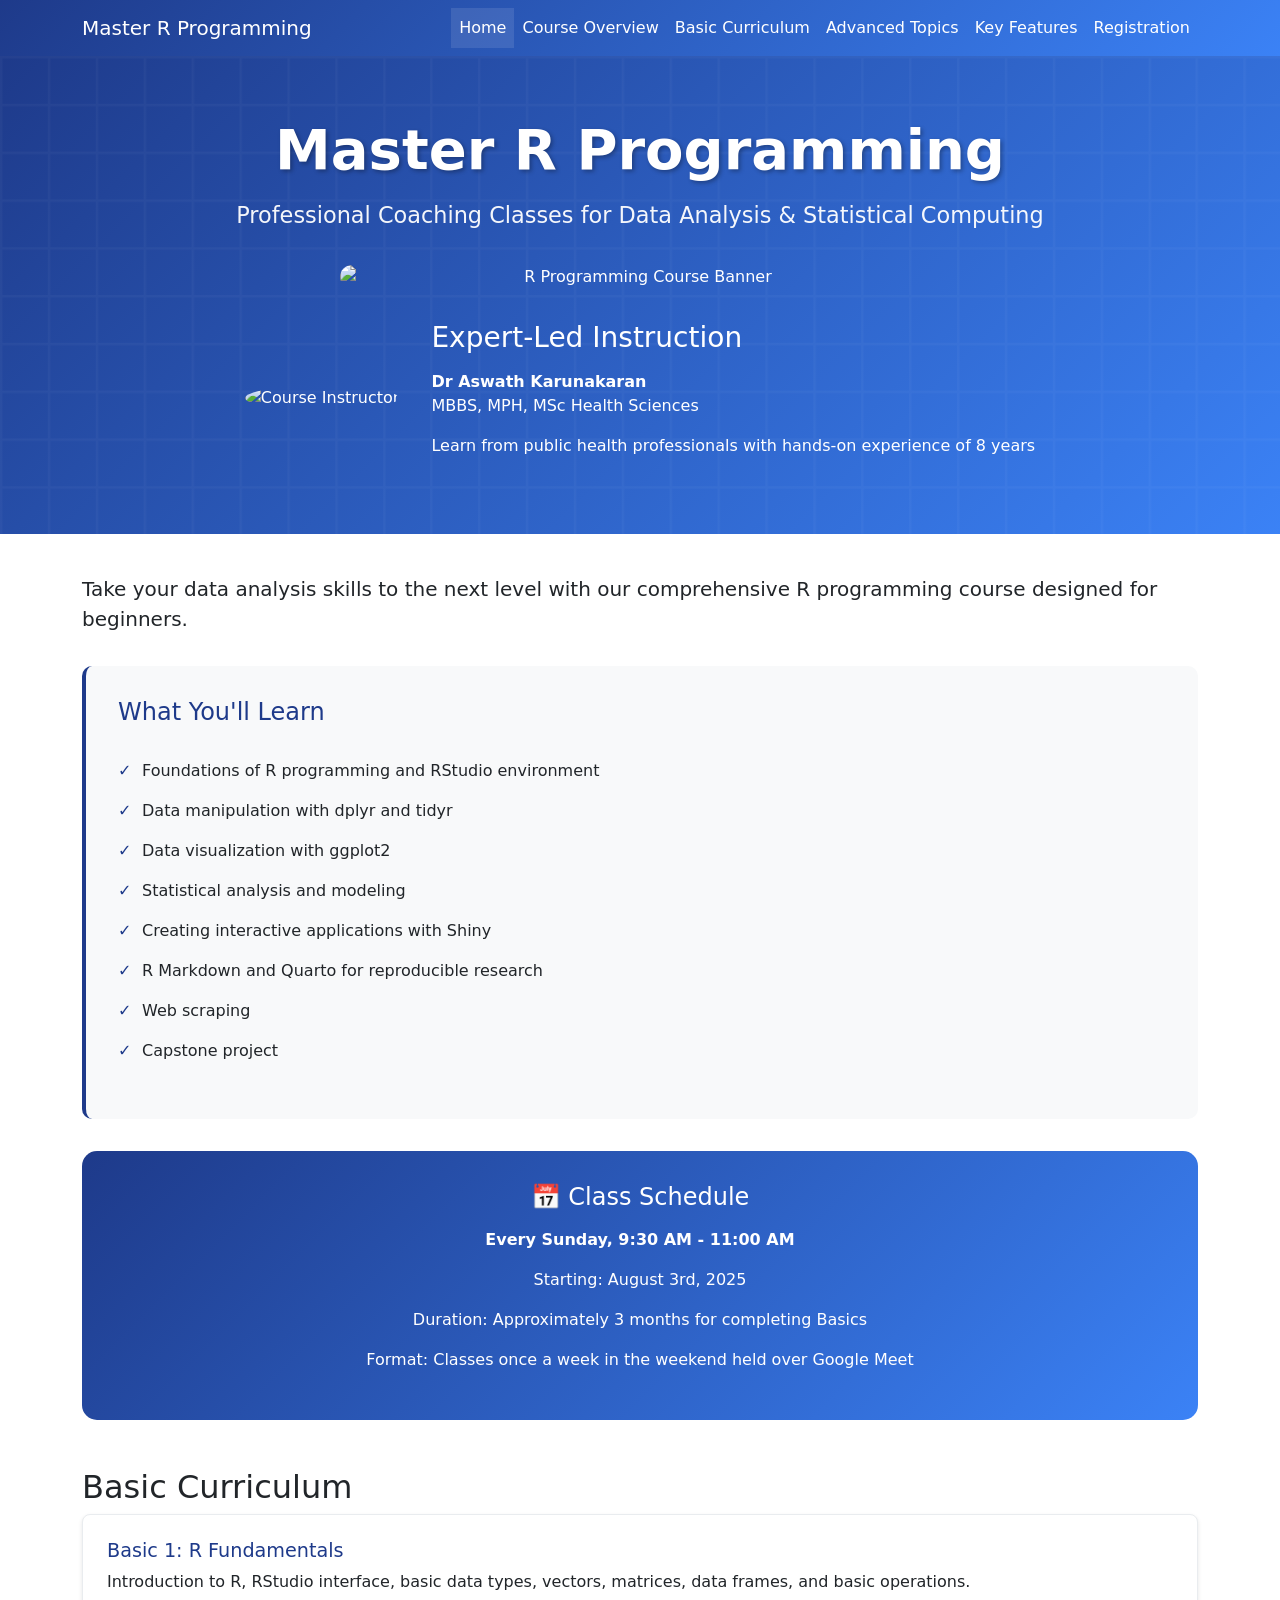
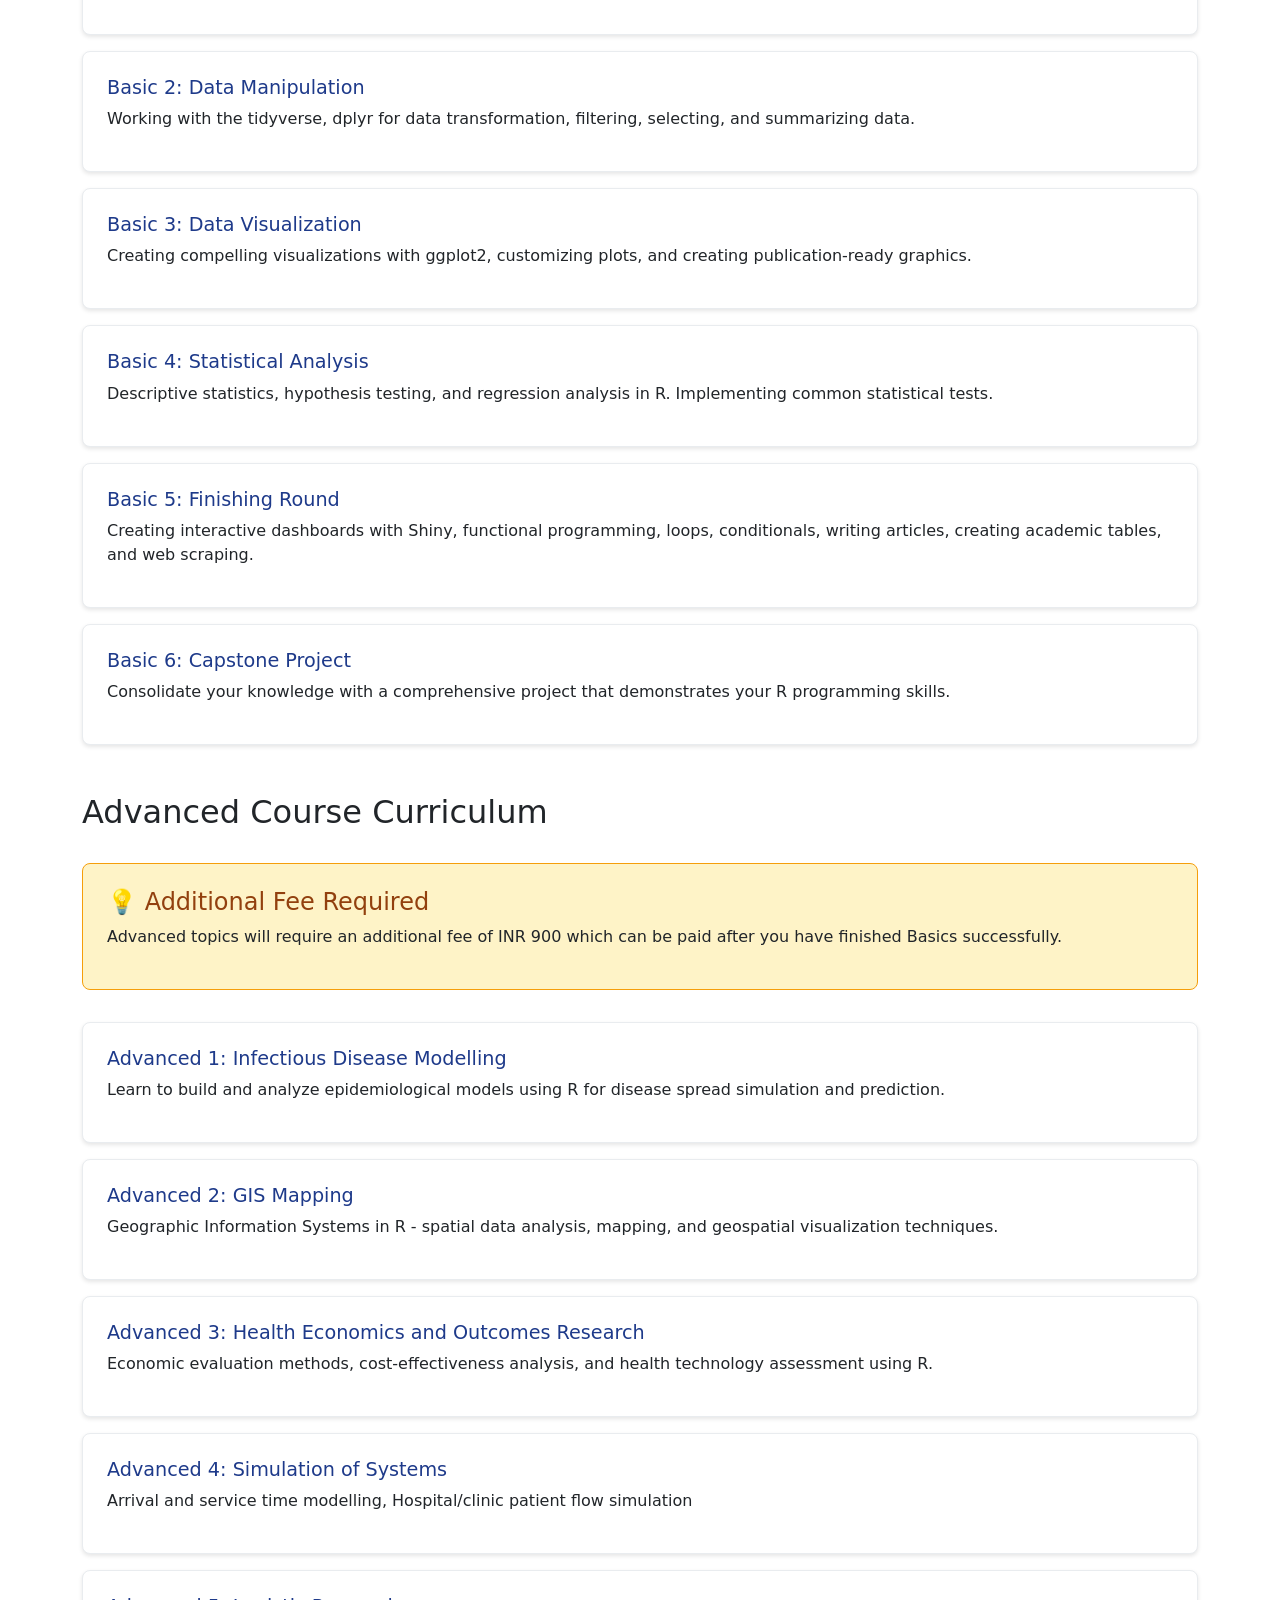
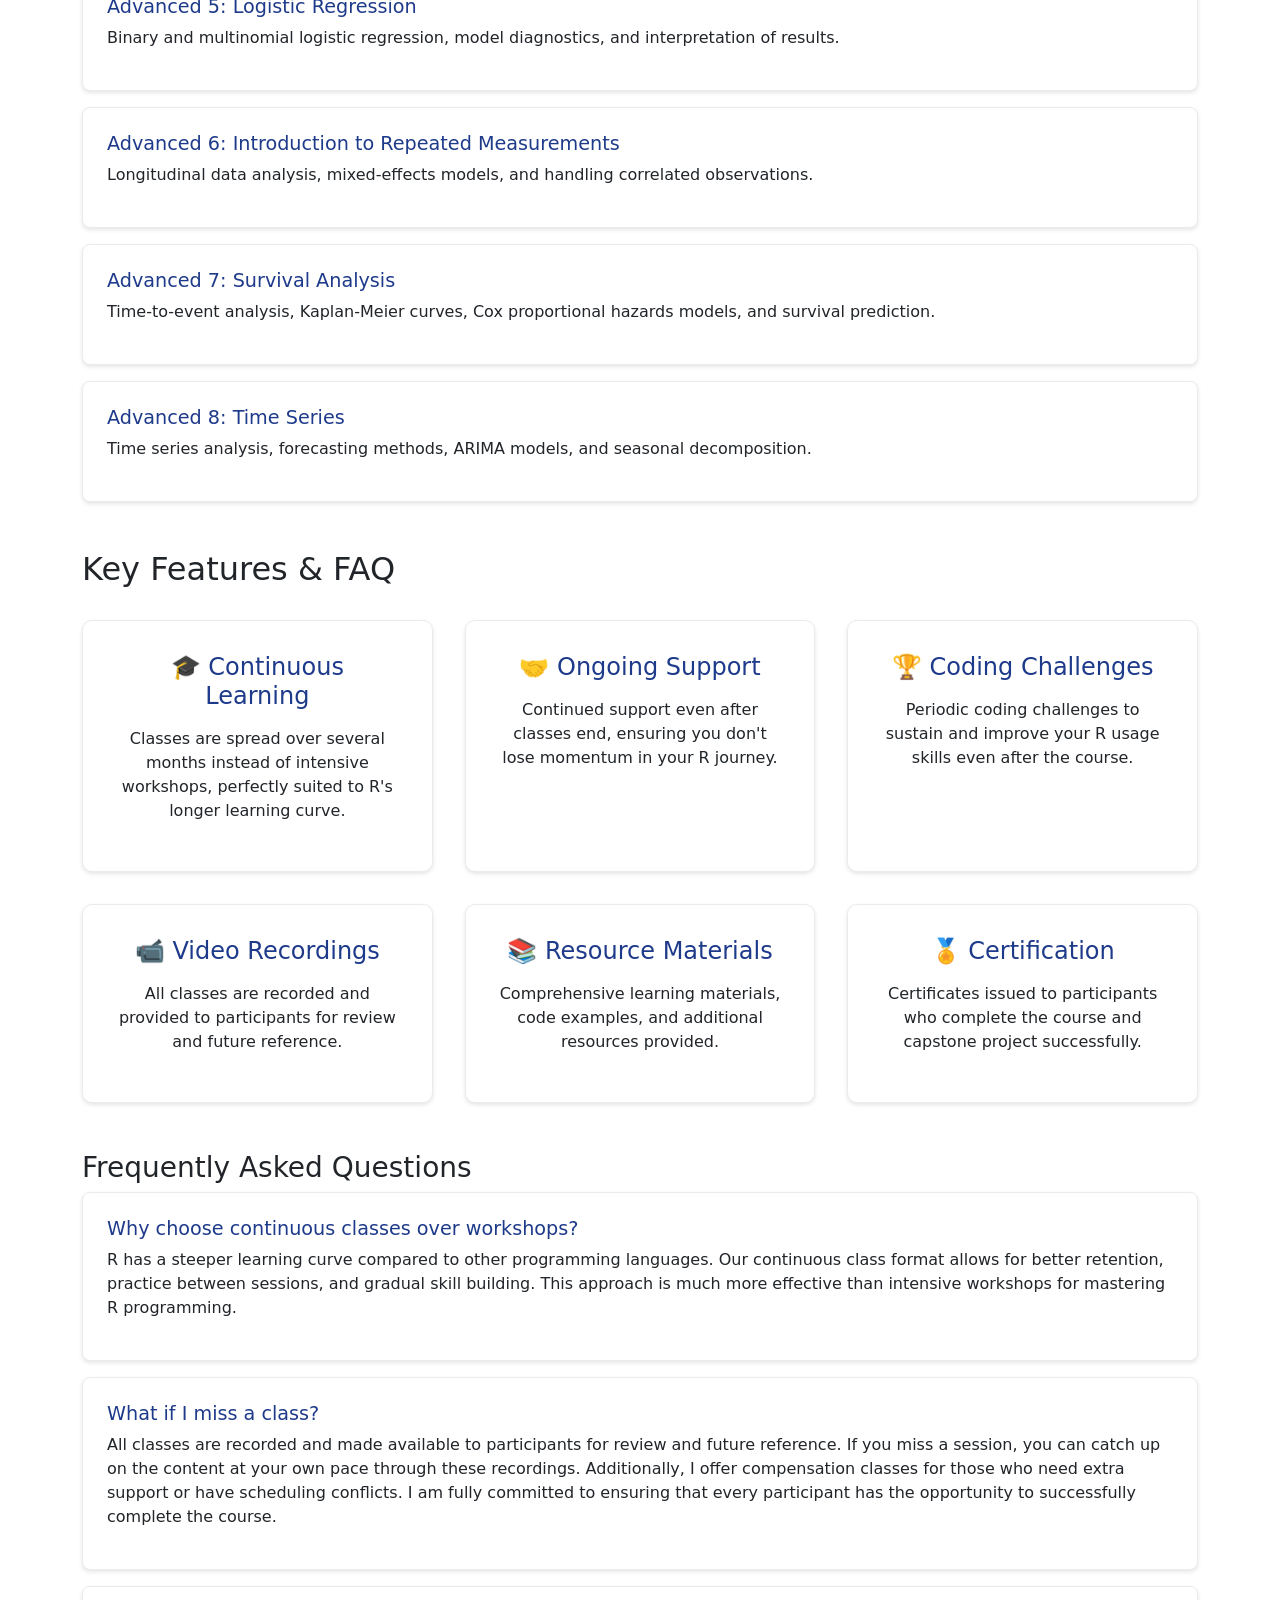
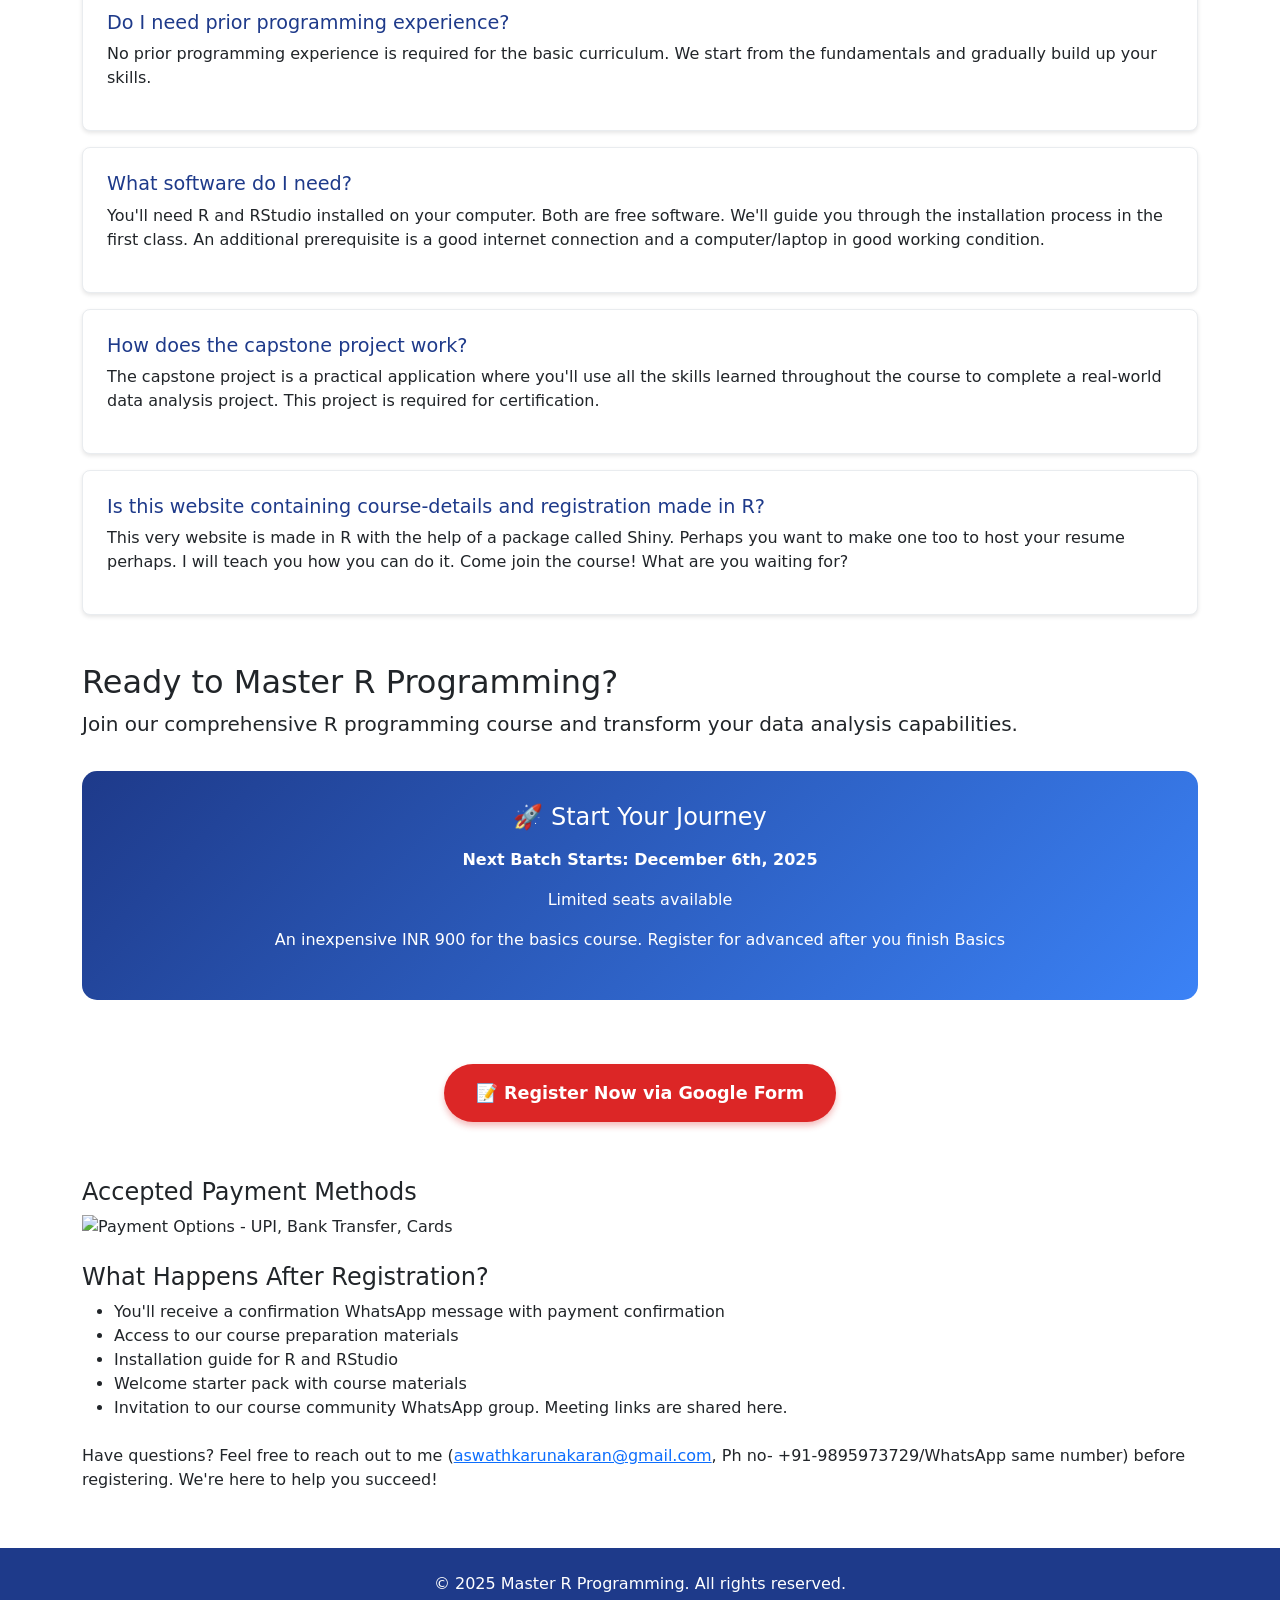
==== index.html @ 59eba454 "Add files via upload" ====
<!DOCTYPE html>
<html lang="en">
<head>
    <meta charset="UTF-8">
    <meta name="viewport" content="width=device-width, initial-scale=1.0">
    <title>Master R Programming</title>
    <link rel="stylesheet" href="styles.css">
    <link href="https://cdn.jsdelivr.net/npm/bootstrap@5.3.0/dist/css/bootstrap.min.css" rel="stylesheet">
</head>
<body>
    <!-- Navigation -->
    <nav class="navbar navbar-expand-lg navbar-default">
        <div class="container">
            <a class="navbar-brand" href="#home">Master R Programming</a>
            <button class="navbar-toggler" type="button" data-bs-toggle="collapse" data-bs-target="#navbarNav">
                <span class="navbar-toggler-icon"></span>
            </button>
            <div class="collapse navbar-collapse" id="navbarNav">
                <ul class="navbar-nav ms-auto">
                    <li class="nav-item">
                        <a class="nav-link" href="#home">Home</a>
                    </li>
                    <li class="nav-item">
                        <a class="nav-link" href="#overview">Course Overview</a>
                    </li>
                    <li class="nav-item">
                        <a class="nav-link" href="#curriculum">Basic Curriculum</a>
                    </li>
                    <li class="nav-item">
                        <a class="nav-link" href="#advanced">Advanced Topics</a>
                    </li>
                    <li class="nav-item">
                        <a class="nav-link" href="#features">Key Features</a>
                    </li>
                    <li class="nav-item">
                        <a class="nav-link" href="#registration">Registration</a>
                    </li>
                </ul>
            </div>
        </div>
    </nav>

    <!-- Hero Section -->
    <section id="home" class="hero-section">
        <div class="container">
            <div class="hero-content">
                <h1 class="hero-title">Master R Programming</h1>
                <p class="hero-subtitle">Professional Coaching Classes for Data Analysis & Statistical Computing</p>
                <div class="course-banner">
                    <img src="images/R-Programming-Course.jpg" alt="R Programming Course Banner" class="img-fluid">
                </div>
                <div class="coach-section">
                    <div class="coach-photo">
                        <img src="images/instructor1.jpg" alt="Course Instructor" class="img-fluid rounded-circle" style="width: 120px; height: 120px; object-fit: cover;">
                    </div>
                    <div class="coach-info">
                        <h3>Expert-Led Instruction</h3>
                        <p><strong>Dr Aswath Karunakaran</strong><br>MBBS, MPH, MSc Health Sciences</p>
                        <p>Learn from public health professionals with hands-on experience of 8 years</p>
                    </div>
                </div>
            </div>
        </div>
    </section>

    <!-- Main Content -->
    <div class="main-content">
        <div class="container">
            <!-- Course Overview -->
            <section id="overview">
                <p class="lead">Take your data analysis skills to the next level with our comprehensive R programming course designed for beginners.</p>
                
                <div class="learning-objectives">
                    <h3>What You'll Learn</h3>
                    <ul>
                        <li>Foundations of R programming and RStudio environment</li>
                        <li>Data manipulation with dplyr and tidyr</li>
                        <li>Data visualization with ggplot2</li>
                        <li>Statistical analysis and modeling</li>
                        <li>Creating interactive applications with Shiny</li>
                        <li>R Markdown and Quarto for reproducible research</li>
                        <li>Web scraping</li>
                        <li>Capstone project</li>
                    </ul>
                </div>

                <div class="schedule-info">
                    <h3>📅 Class Schedule</h3>
                    <p><strong>Every Sunday, 9:30 AM - 11:00 AM</strong></p>
                    <p>Starting: August 3rd, 2025</p>
                    <p>Duration: Approximately 3 months for completing Basics</p>
                    <p>Format: Classes once a week in the weekend held over Google Meet</p>
                </div>
            </section>

            <!-- Basic Curriculum -->
            <section id="curriculum" class="mt-5">
                <h2>Basic Curriculum</h2>
                
                <div class="curriculum-item">
                    <h4>Basic 1: R Fundamentals</h4>
                    <p>Introduction to R, RStudio interface, basic data types, vectors, matrices, data frames, and basic operations.</p>
                </div>

                <div class="curriculum-item">
                    <h4>Basic 2: Data Manipulation</h4>
                    <p>Working with the tidyverse, dplyr for data transformation, filtering, selecting, and summarizing data.</p>
                </div>

                <div class="curriculum-item">
                    <h4>Basic 3: Data Visualization</h4>
                    <p>Creating compelling visualizations with ggplot2, customizing plots, and creating publication-ready graphics.</p>
                </div>

                <div class="curriculum-item">
                    <h4>Basic 4: Statistical Analysis</h4>
                    <p>Descriptive statistics, hypothesis testing, and regression analysis in R. Implementing common statistical tests.</p>
                </div>

                <div class="curriculum-item">
                    <h4>Basic 5: Finishing Round</h4>
                    <p>Creating interactive dashboards with Shiny, functional programming, loops, conditionals, writing articles, creating academic tables, and web scraping.</p>
                </div>

                <div class="curriculum-item">
                    <h4>Basic 6: Capstone Project</h4>
                    <p>Consolidate your knowledge with a comprehensive project that demonstrates your R programming skills.</p>
                </div>
            </section>

            <!-- Advanced Topics -->
            <section id="advanced" class="mt-5">
                <h2>Advanced Course Curriculum</h2>
                
                <div class="advanced-note">
                    <h4>💡 Additional Fee Required</h4>
                    <p>Advanced topics will require an additional fee of INR 900 which can be paid after you have finished Basics successfully.</p>
                </div>

                <div class="curriculum-item">
                    <h4>Advanced 1: Infectious Disease Modelling</h4>
                    <p>Learn to build and analyze epidemiological models using R for disease spread simulation and prediction.</p>
                </div>

                <div class="curriculum-item">
                    <h4>Advanced 2: GIS Mapping</h4>
                    <p>Geographic Information Systems in R - spatial data analysis, mapping, and geospatial visualization techniques.</p>
                </div>

                <div class="curriculum-item">
                    <h4>Advanced 3: Health Economics and Outcomes Research</h4>
                    <p>Economic evaluation methods, cost-effectiveness analysis, and health technology assessment using R.</p>
                </div>

                <div class="curriculum-item">
                    <h4>Advanced 4: Simulation of Systems</h4>
                    <p>Arrival and service time modelling, Hospital/clinic patient flow simulation</p>
                </div>

                <div class="curriculum-item">
                    <h4>Advanced 5: Logistic Regression</h4>
                    <p>Binary and multinomial logistic regression, model diagnostics, and interpretation of results.</p>
                </div>

                <div class="curriculum-item">
                    <h4>Advanced 6: Introduction to Repeated Measurements</h4>
                    <p>Longitudinal data analysis, mixed-effects models, and handling correlated observations.</p>
                </div>

                <div class="curriculum-item">
                    <h4>Advanced 7: Survival Analysis</h4>
                    <p>Time-to-event analysis, Kaplan-Meier curves, Cox proportional hazards models, and survival prediction.</p>
                </div>

                <div class="curriculum-item">
                    <h4>Advanced 8: Time Series</h4>
                    <p>Time series analysis, forecasting methods, ARIMA models, and seasonal decomposition.</p>
                </div>
            </section>

            <!-- Key Features -->
            <section id="features" class="mt-5">
                <h2>Key Features & FAQ</h2>
                
                <div class="feature-grid">
                    <div class="feature-card">
                        <h4>🎓 Continuous Learning</h4>
                        <p>Classes are spread over several months instead of intensive workshops, perfectly suited to R's longer learning curve.</p>
                    </div>

                    <div class="feature-card">
                        <h4>🤝 Ongoing Support</h4>
                        <p>Continued support even after classes end, ensuring you don't lose momentum in your R journey.</p>
                    </div>

                    <div class="feature-card">
                        <h4>🏆 Coding Challenges</h4>
                        <p>Periodic coding challenges to sustain and improve your R usage skills even after the course.</p>
                    </div>

                    <div class="feature-card">
                        <h4>📹 Video Recordings</h4>
                        <p>All classes are recorded and provided to participants for review and future reference.</p>
                    </div>

                    <div class="feature-card">
                        <h4>📚 Resource Materials</h4>
                        <p>Comprehensive learning materials, code examples, and additional resources provided.</p>
                    </div>

                    <div class="feature-card">
                        <h4>🏅 Certification</h4>
                        <p>Certificates issued to participants who complete the course and capstone project successfully.</p>
                    </div>
                </div>

                <h3 class="mt-5">Frequently Asked Questions</h3>

                <div class="curriculum-item">
                    <h4>Why choose continuous classes over workshops?</h4>
                    <p>R has a steeper learning curve compared to other programming languages. Our continuous class format allows for better retention, practice between sessions, and gradual skill building. This approach is much more effective than intensive workshops for mastering R programming.</p>
                </div>

                <div class="curriculum-item">
                    <h4>What if I miss a class?</h4>
                    <p>All classes are recorded and made available to participants for review and future reference. If you miss a session, you can catch up on the content at your own pace through these recordings. Additionally, I offer compensation classes for those who need extra support or have scheduling conflicts. I am fully committed to ensuring that every participant has the opportunity to successfully complete the course.</p>
                </div>

                <div class="curriculum-item">
                    <h4>Do I need prior programming experience?</h4>
                    <p>No prior programming experience is required for the basic curriculum. We start from the fundamentals and gradually build up your skills.</p>
                </div>

                <div class="curriculum-item">
                    <h4>What software do I need?</h4>
                    <p>You'll need R and RStudio installed on your computer. Both are free software. We'll guide you through the installation process in the first class. An additional prerequisite is a good internet connection and a computer/laptop in good working condition.</p>
                </div>

                <div class="curriculum-item">
                    <h4>How does the capstone project work?</h4>
                    <p>The capstone project is a practical application where you'll use all the skills learned throughout the course to complete a real-world data analysis project. This project is required for certification.</p>
                </div>

                <div class="curriculum-item">
                    <h4>Is this website containing course-details and registration made in R?</h4>
                    <p>This very website is made in R with the help of a package called Shiny. Perhaps you want to make one too to host your resume perhaps. I will teach you how you can do it. Come join the course! What are you waiting for?</p>
                </div>
            </section>

            <!-- Registration -->
            <section id="registration" class="mt-5">
                <h2>Ready to Master R Programming?</h2>
                <p class="lead">Join our comprehensive R programming course and transform your data analysis capabilities.</p>
                
                <div class="schedule-info">
                    <h3>🚀 Start Your Journey</h3>
                    <p><strong>Next Batch Starts: December 6th, 2025</strong></p>
                    <p>Limited seats available</p>
                    <p>An inexpensive INR 900 for the basics course. Register for advanced after you finish Basics</p>
                </div>

                <div class="text-center">
                    <a href="https://forms.gle/nbD5Nw6uccRcCx9F6" class="cta-button" target="_blank">📝 Register Now via Google Form</a>
                </div>

                <div class="mt-4">
                    <h4>Accepted Payment Methods</h4>
                    <img src="images/Payment-links.jpg" alt="Payment Options - UPI, Bank Transfer, Cards" class="img-fluid">
                </div>

                <div class="mt-4">
                    <h4>What Happens After Registration?</h4>
                    <ul>
                        <li>You'll receive a confirmation WhatsApp message with payment confirmation</li>
                        <li>Access to our course preparation materials</li>
                        <li>Installation guide for R and RStudio</li>
                        <li>Welcome starter pack with course materials</li>
                        <li>Invitation to our course community WhatsApp group. Meeting links are shared here.</li>
                    </ul>
                </div>

                <p class="mt-4">Have questions? Feel free to reach out to me (<a href="mailto:aswathkarunakaran@gmail.com">aswathkarunakaran@gmail.com</a>, Ph no- +91-9895973729/WhatsApp same number) before registering. We're here to help you succeed!</p>
            </section>
        </div>
    </div>

    <!-- Footer -->
    <footer class="text-center py-4" style="background-color: #1e3a8a; color: white;">
        <p>&copy; 2025 Master R Programming. All rights reserved.</p>
    </footer>

    <script src="https://cdn.jsdelivr.net/npm/bootstrap@5.3.0/dist/js/bootstrap.bundle.min.js"></script>
    <script src="script.js"></script>
</body>
</html>
---- styles.css ----
.navbar-default {
  background: linear-gradient(135deg, #1e3a8a 0%, #3b82f6 100%);
  border: none;
}

.navbar-default .navbar-brand,
.navbar-default .navbar-nav .nav-link {
  color: white !important;
  font-weight: 500;
}

.navbar-default .navbar-nav .nav-link:hover,
.navbar-default .navbar-nav .nav-link.active {
  background-color: rgba(255,255,255,0.1) !important;
  color: white !important;
}

.navbar-toggler {
  border-color: rgba(255,255,255,0.5);
}

.navbar-toggler-icon {
  background-image: url("data:image/svg+xml,%3csvg xmlns='http://www.w3.org/2000/svg' viewBox='0 0 30 30'%3e%3cpath stroke='rgba%28255, 255, 255, 1%29' stroke-linecap='round' stroke-miterlimit='10' stroke-width='2' d='M4 7h22M4 15h22M4 23h22'/%3e%3c/svg%3e");
}

body {
  font-family: 'Segoe UI', Tahoma, Geneva, Verdana, sans-serif;
  background-color: #f8f9fa;
}

.hero-section {
  background: linear-gradient(135deg, #1e3a8a 0%, #3b82f6 100%);
  color: white;
  padding: 60px 0;
  margin-bottom: 0;
  position: relative;
  overflow: hidden;
}

.hero-section::before {
  content: '';
  position: absolute;
  top: 0;
  left: 0;
  right: 0;
  bottom: 0;
  background: url('data:image/svg+xml,<svg xmlns="http://www.w3.org/2000/svg" viewBox="0 0 100 100"><defs><pattern id="grid" width="10" height="10" patternUnits="userSpaceOnUse"><path d="M 10 0 L 0 0 0 10" fill="none" stroke="rgba(255,255,255,0.1)" stroke-width="1"/></pattern></defs><rect width="100" height="100" fill="url(%23grid)"/></svg>');
  opacity: 0.3;
}

.hero-content {
  position: relative;
  z-index: 1;
  text-align: center;
}

.hero-title {
  font-size: 3.5rem;
  font-weight: 700;
  margin-bottom: 1rem;
  text-shadow: 2px 2px 4px rgba(0,0,0,0.3);
}

.hero-subtitle {
  font-size: 1.4rem;
  margin-bottom: 2rem;
  opacity: 0.95;
}

.course-banner {
  width: 100%;
  max-width: 600px;
  margin: 2rem auto;
  border-radius: 15px;
  overflow: hidden;
}

.course-banner img {
  width: 100%;
  height: auto;
  display: block;
}

.coach-section {
  display: flex;
  align-items: center;
  justify-content: center;
  gap: 2rem;
  margin-top: 2rem;
}

.coach-photo {
  flex-shrink: 0;
}

.coach-info {
  text-align: left;
}

.coach-info h3 {
  margin-bottom: 1rem;
}

.main-content {
  background: white;
  padding: 40px;
  margin: 0;
  min-height: 70vh;
}

.learning-objectives {
  background: #f8f9fa;
  padding: 2rem;
  border-radius: 10px;
  margin: 2rem 0;
  border-left: 4px solid #1e3a8a;
}

.learning-objectives h3 {
  color: #1e3a8a;
  margin-bottom: 1.5rem;
  font-size: 1.5rem;
}

.learning-objectives ul {
  list-style-type: none;
  padding-left: 0;
}

.learning-objectives li {
  padding: 0.5rem 0;
  padding-left: 1.5rem;
  position: relative;
}

.learning-objectives li::before {
  content: "✓";
  position: absolute;
  left: 0;
  color: #1e3a8a;
  font-weight: bold;
}

.curriculum-item {
  background: white;
  border: 1px solid #e9ecef;
  border-radius: 8px;
  padding: 1.5rem;
  margin-bottom: 1rem;
  box-shadow: 0 2px 4px rgba(0,0,0,0.1);
  transition: transform 0.2s ease, box-shadow 0.2s ease;
}

.curriculum-item:hover {
  transform: translateY(-2px);
  box-shadow: 0 4px 8px rgba(0,0,0,0.15);
}

.curriculum-item h4 {
  color: #1e3a8a;
  margin-bottom: 0.5rem;
  font-size: 1.2rem;
}

.schedule-info {
  background: linear-gradient(135deg, #1e3a8a 0%, #3b82f6 100%);
  color: white;
  padding: 2rem;
  border-radius: 15px;
  text-align: center;
  margin: 2rem 0;
}

.schedule-info h3 {
  font-size: 1.5rem;
  margin-bottom: 1rem;
}

.advanced-note {
  background: #fef3c7;
  border: 1px solid #f59e0b;
  border-radius: 8px;
  padding: 1.5rem;
  margin: 2rem 0;
}

.advanced-note h4 {
  color: #92400e;
  margin-bottom: 0.5rem;
}

.feature-grid {
  display: grid;
  grid-template-columns: repeat(auto-fit, minmax(300px, 1fr));
  gap: 2rem;
  margin: 2rem 0;
}

.feature-card {
  background: white;
  padding: 2rem;
  border-radius: 10px;
  border: 1px solid #e9ecef;
  text-align: center;
  box-shadow: 0 2px 4px rgba(0,0,0,0.1);
  transition: transform 0.2s ease;
}

.feature-card:hover {
  transform: translateY(-2px);
}

.feature-card h4 {
  color: #1e3a8a;
  margin-bottom: 1rem;
}

.cta-button {
  background: #dc2626;
  color: white;
  padding: 1rem 2rem;
  border: none;
  border-radius: 50px;
  font-weight: 600;
  font-size: 1.1rem;
  cursor: pointer;
  transition: all 0.3s ease;
  box-shadow: 0 4px 6px rgba(220, 38, 38, 0.3);
  margin: 2rem 0;
  display: inline-block;
  text-decoration: none;
}

.cta-button:hover {
  background: #b91c1c;
  transform: translateY(-2px);
  box-shadow: 0 6px 12px rgba(220, 38, 38, 0.4);
  color: white;
  text-decoration: none;
}

@media (max-width: 768px) {
  .hero-title { 
    font-size: 2.5rem; 
  }
  .hero-subtitle { 
    font-size: 1.2rem; 
  }
  .coach-section { 
    flex-direction: column; 
    gap: 1rem; 
  }
  .main-content { 
    padding: 20px; 
  }
  .feature-grid {
    grid-template-columns: 1fr;
  }
}
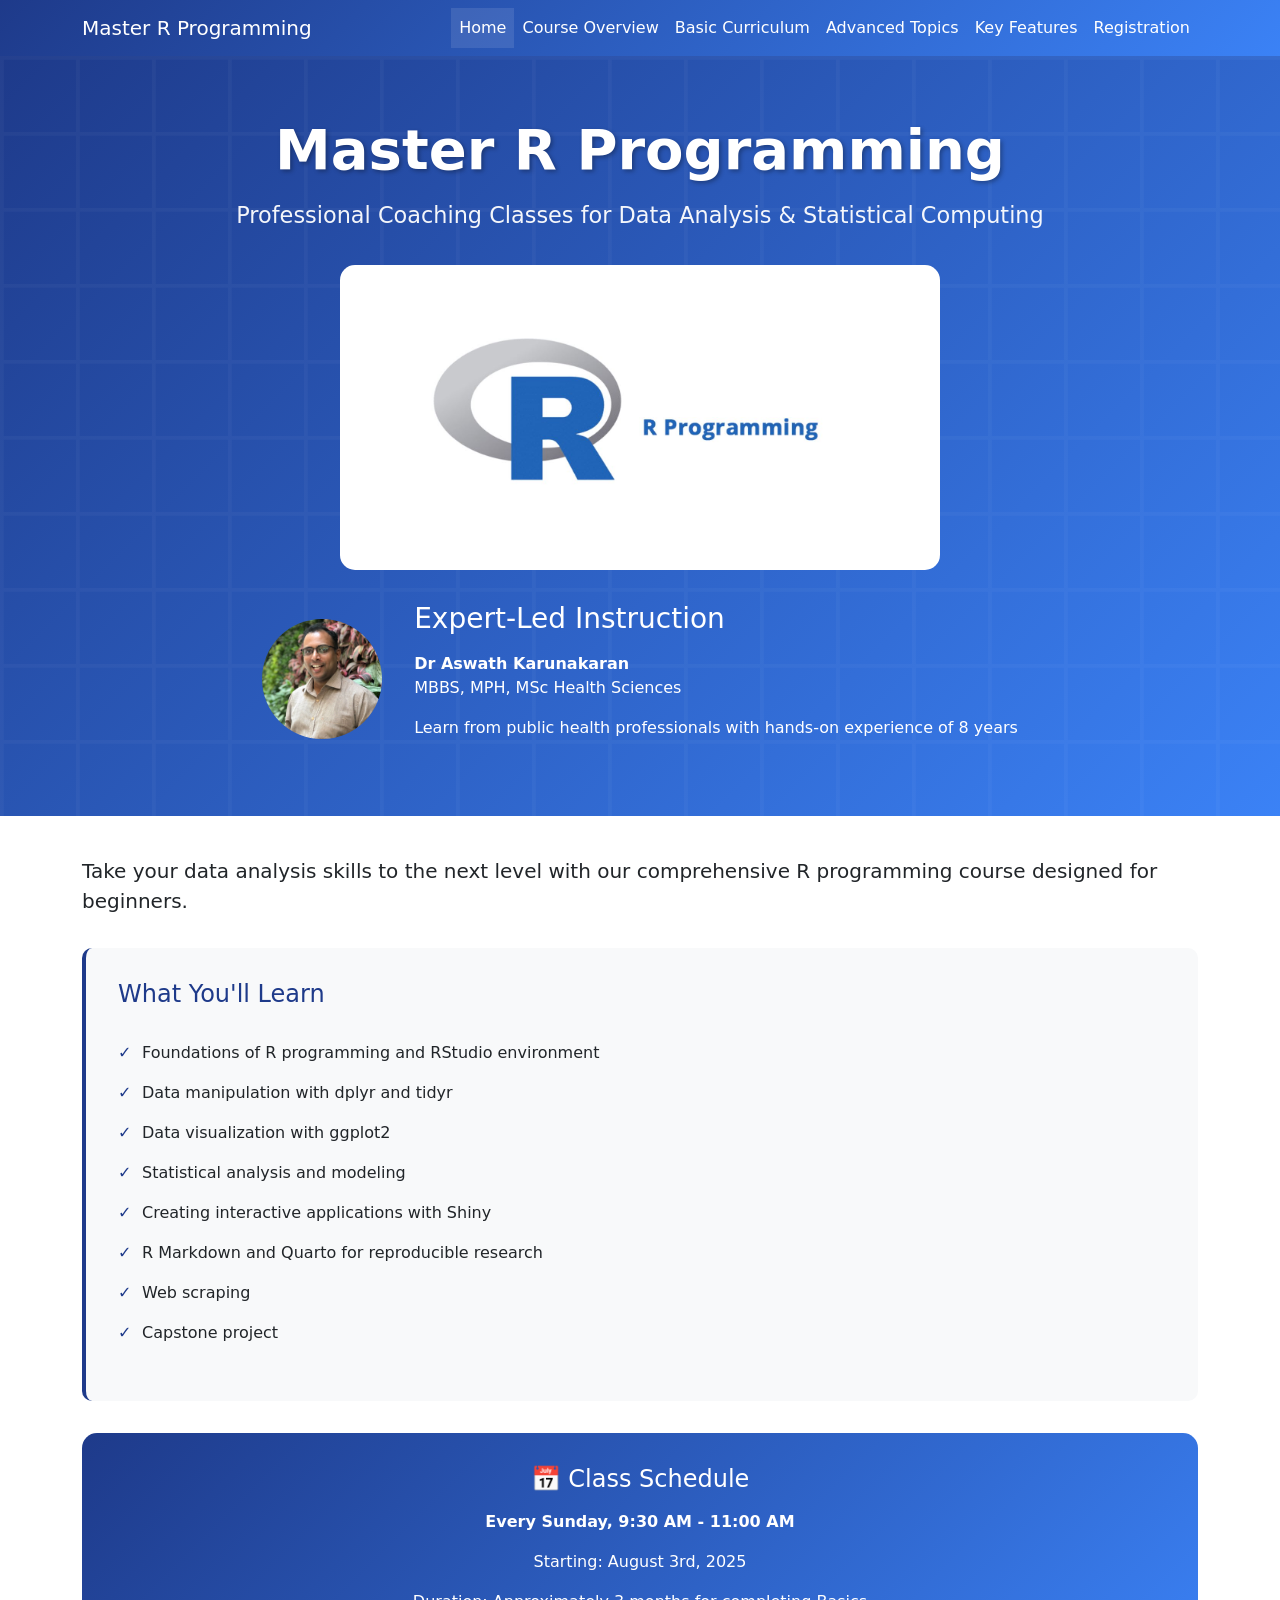
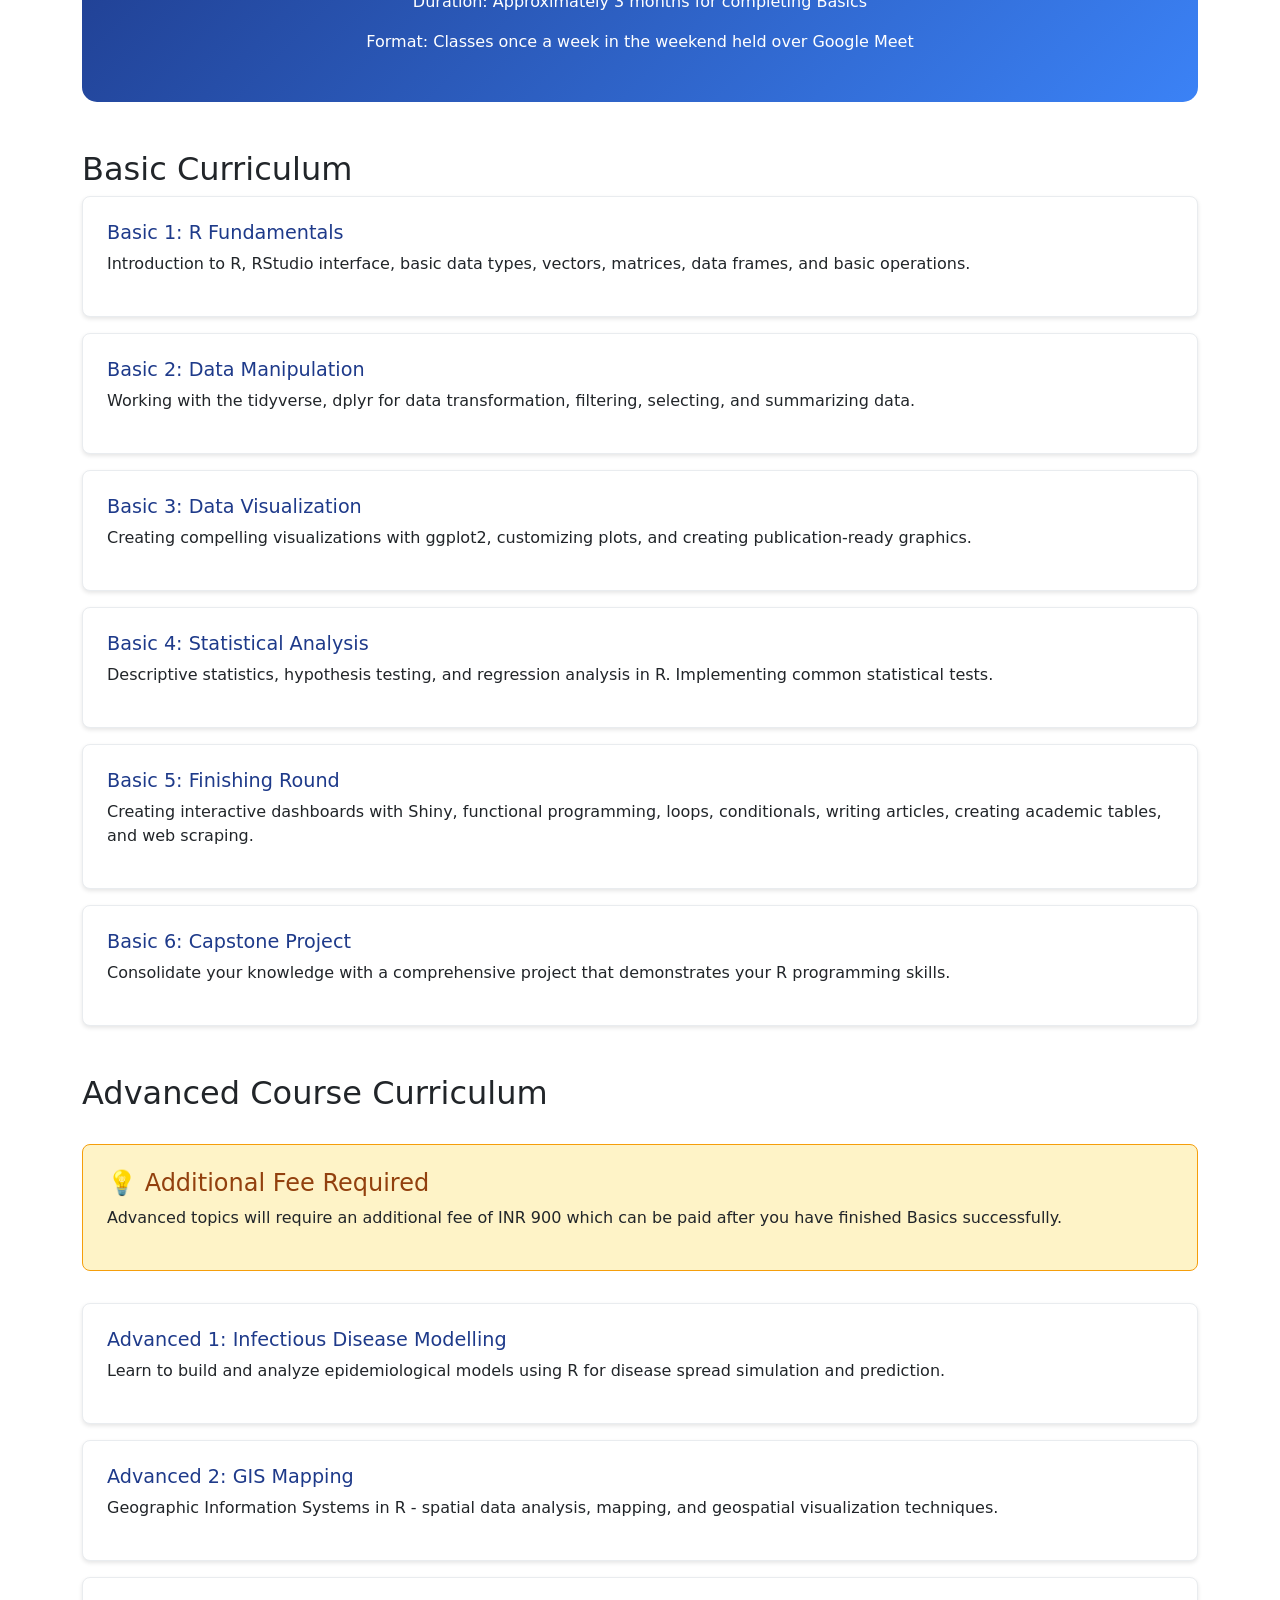
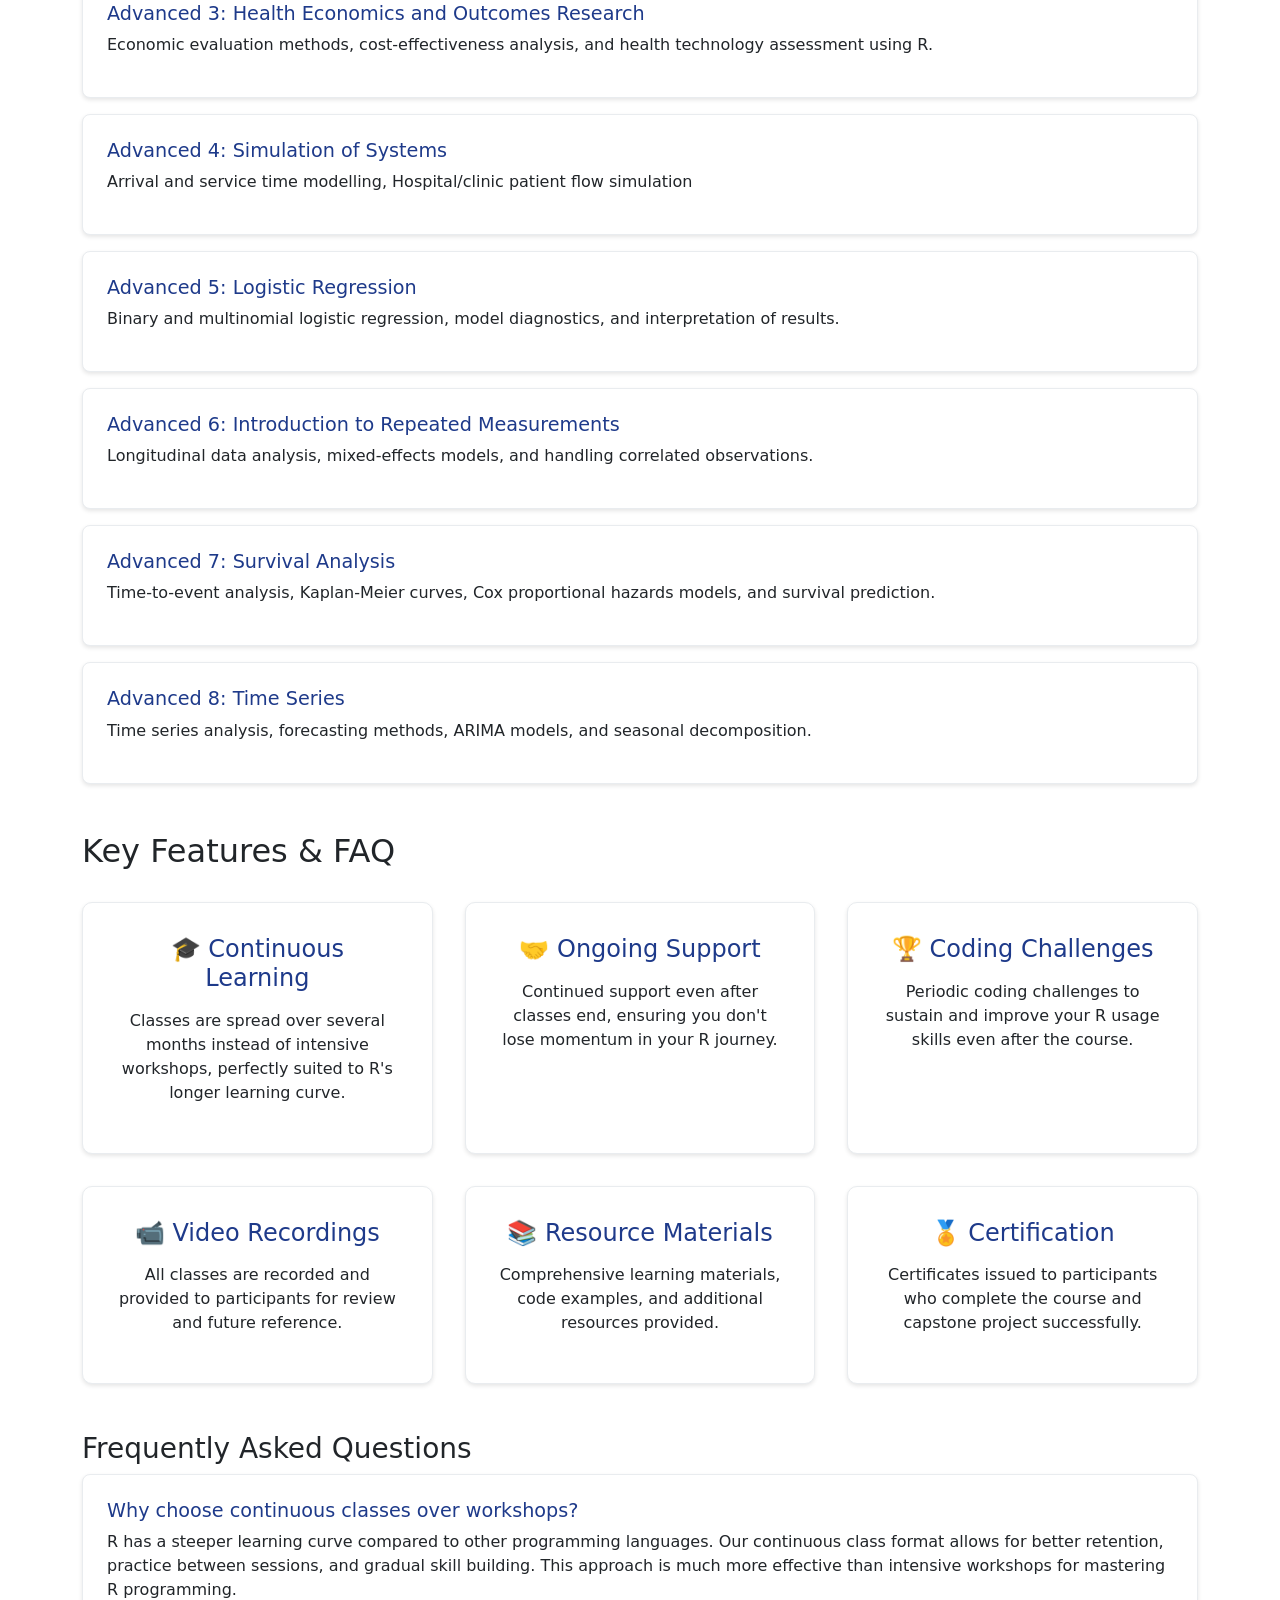
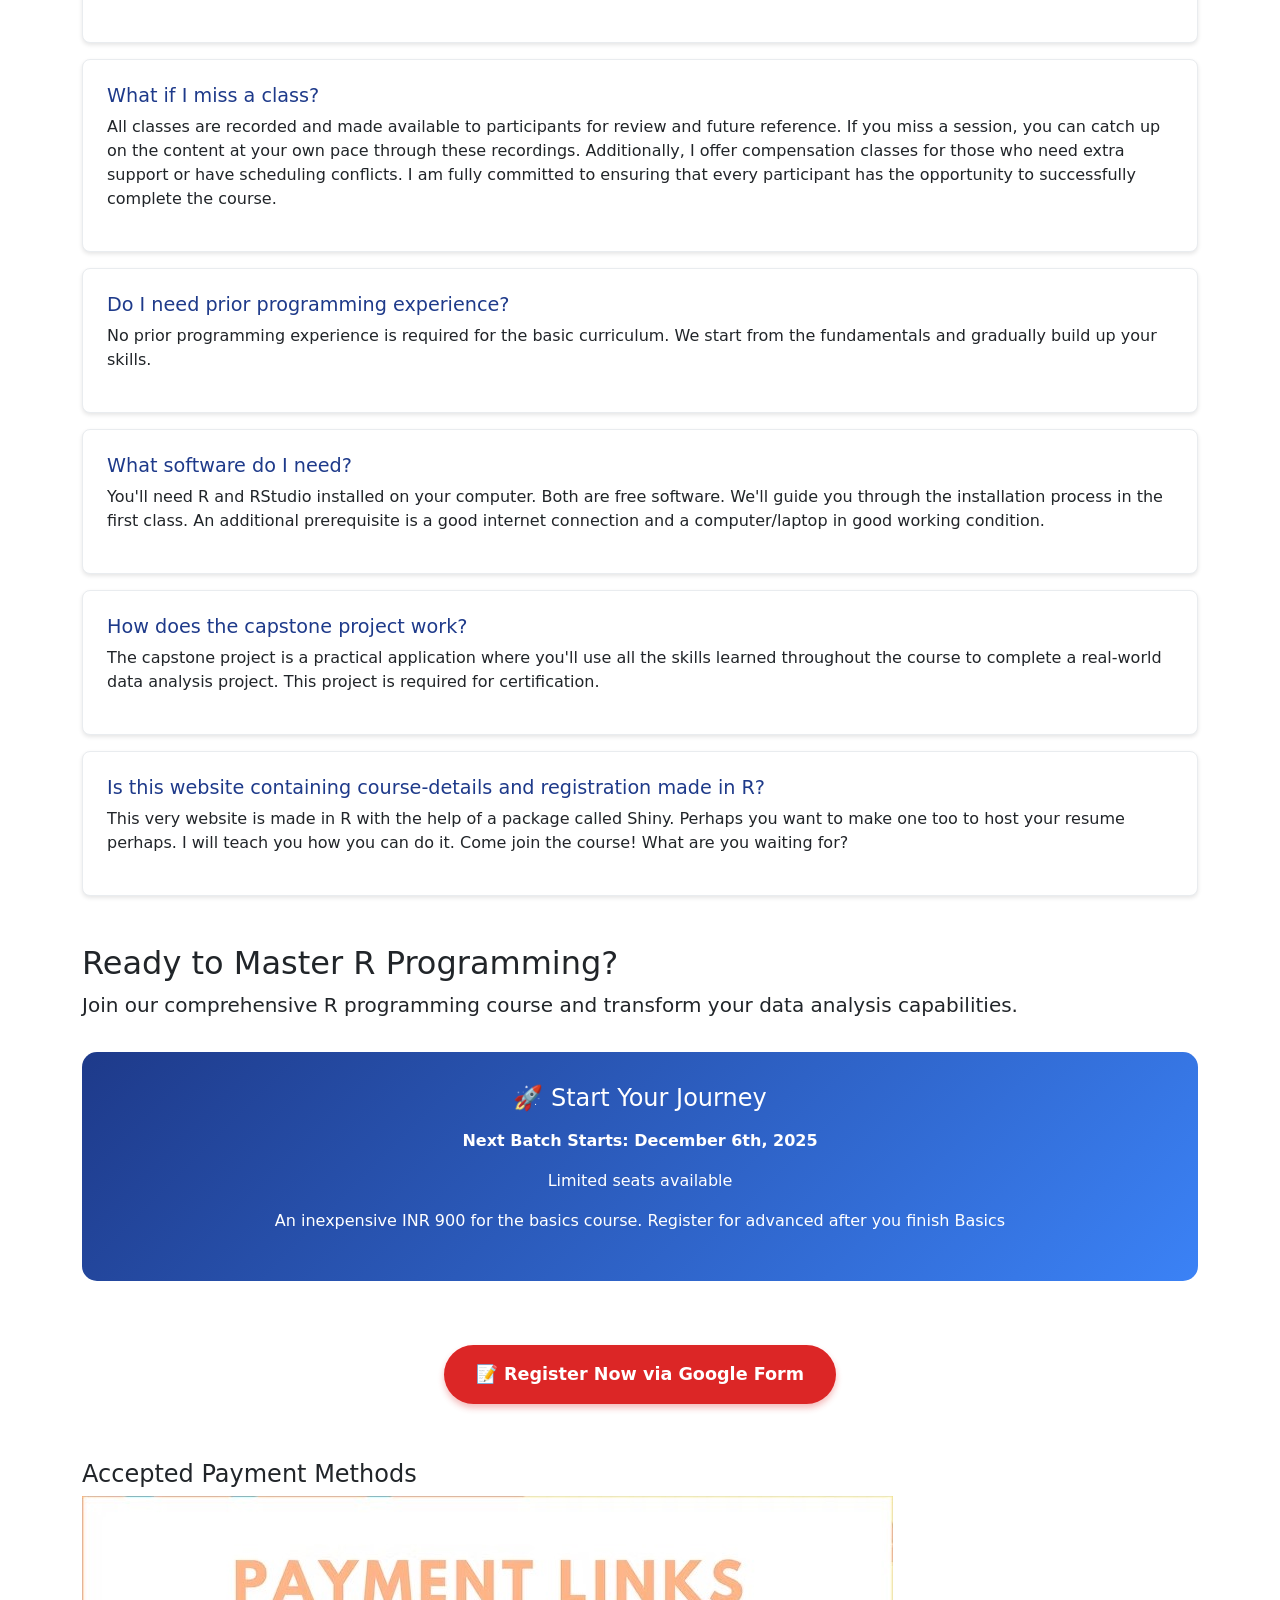
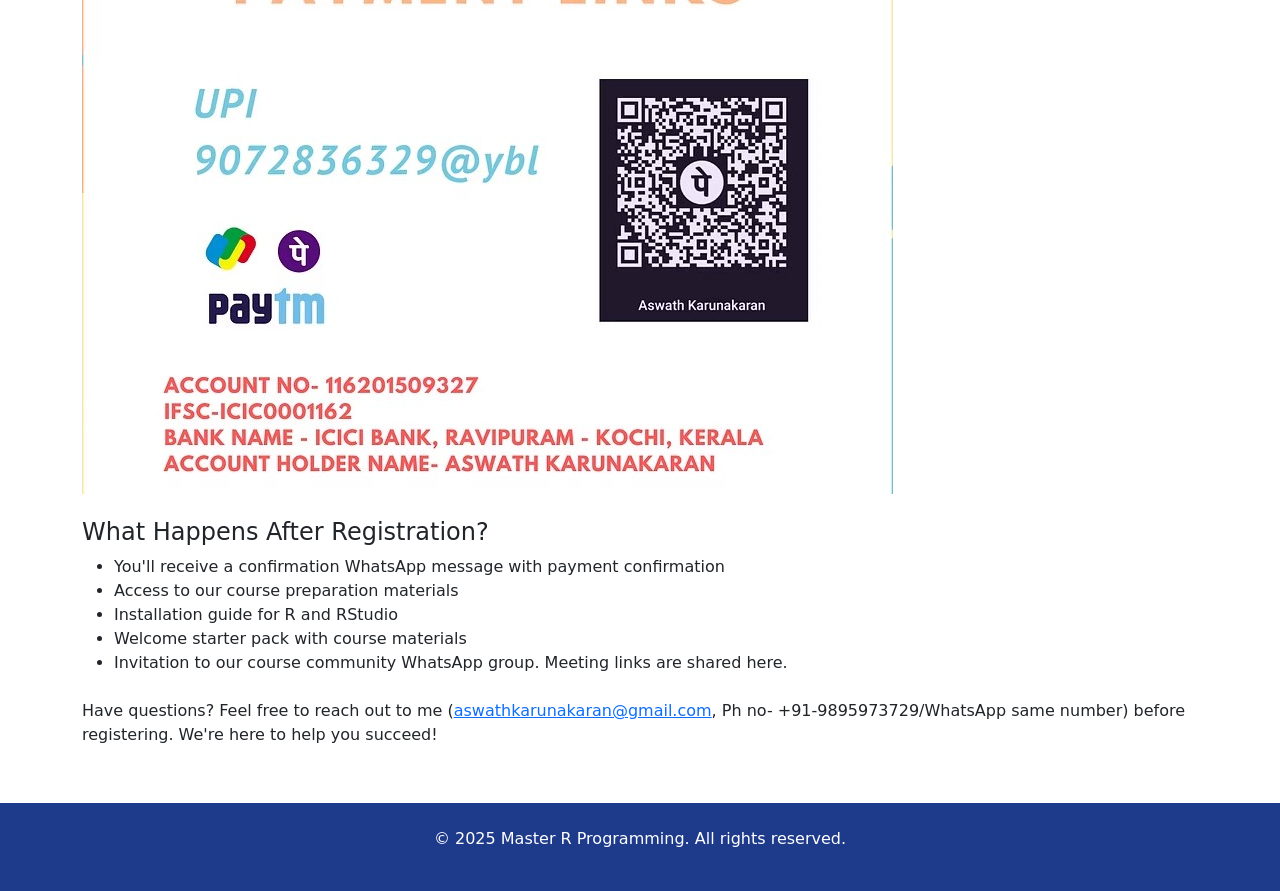
==== commit 54ce5dbf: "Add files via upload" ====
--- a/index.html
+++ b/index.html
@@ -4,6 +4,7 @@
     <meta charset="UTF-8">
     <meta name="viewport" content="width=device-width, initial-scale=1.0">
     <title>Master R Programming</title>
+    <base href="./">
     <link rel="stylesheet" href="styles.css">
     <link href="https://cdn.jsdelivr.net/npm/bootstrap@5.3.0/dist/css/bootstrap.min.css" rel="stylesheet">
 </head>
@@ -47,11 +48,11 @@
                 <h1 class="hero-title">Master R Programming</h1>
                 <p class="hero-subtitle">Professional Coaching Classes for Data Analysis & Statistical Computing</p>
                 <div class="course-banner">
-                    <img src="images/R-Programming-Course.jpg" alt="R Programming Course Banner" class="img-fluid">
+                    <img src="R-Programming-Course.jpg" alt="R Programming Course Banner" class="img-fluid">
                 </div>
                 <div class="coach-section">
                     <div class="coach-photo">
-                        <img src="images/instructor1.jpg" alt="Course Instructor" class="img-fluid rounded-circle" style="width: 120px; height: 120px; object-fit: cover;">
+                        <img src="instructor1.jpg" alt="Course Instructor" class="img-fluid rounded-circle" style="width: 120px; height: 120px; object-fit: cover;">
                     </div>
                     <div class="coach-info">
                         <h3>Expert-Led Instruction</h3>
@@ -265,7 +266,7 @@
 
                 <div class="mt-4">
                     <h4>Accepted Payment Methods</h4>
-                    <img src="images/Payment-links.jpg" alt="Payment Options - UPI, Bank Transfer, Cards" class="img-fluid">
+                    <img src="Payment-links.jpg" alt="Payment Options - UPI, Bank Transfer, Cards" class="img-fluid">
                 </div>
 
                 <div class="mt-4">
@@ -292,4 +293,4 @@
     <script src="https://cdn.jsdelivr.net/npm/bootstrap@5.3.0/dist/js/bootstrap.bundle.min.js"></script>
     <script src="script.js"></script>
 </body>
-</html>+</html>
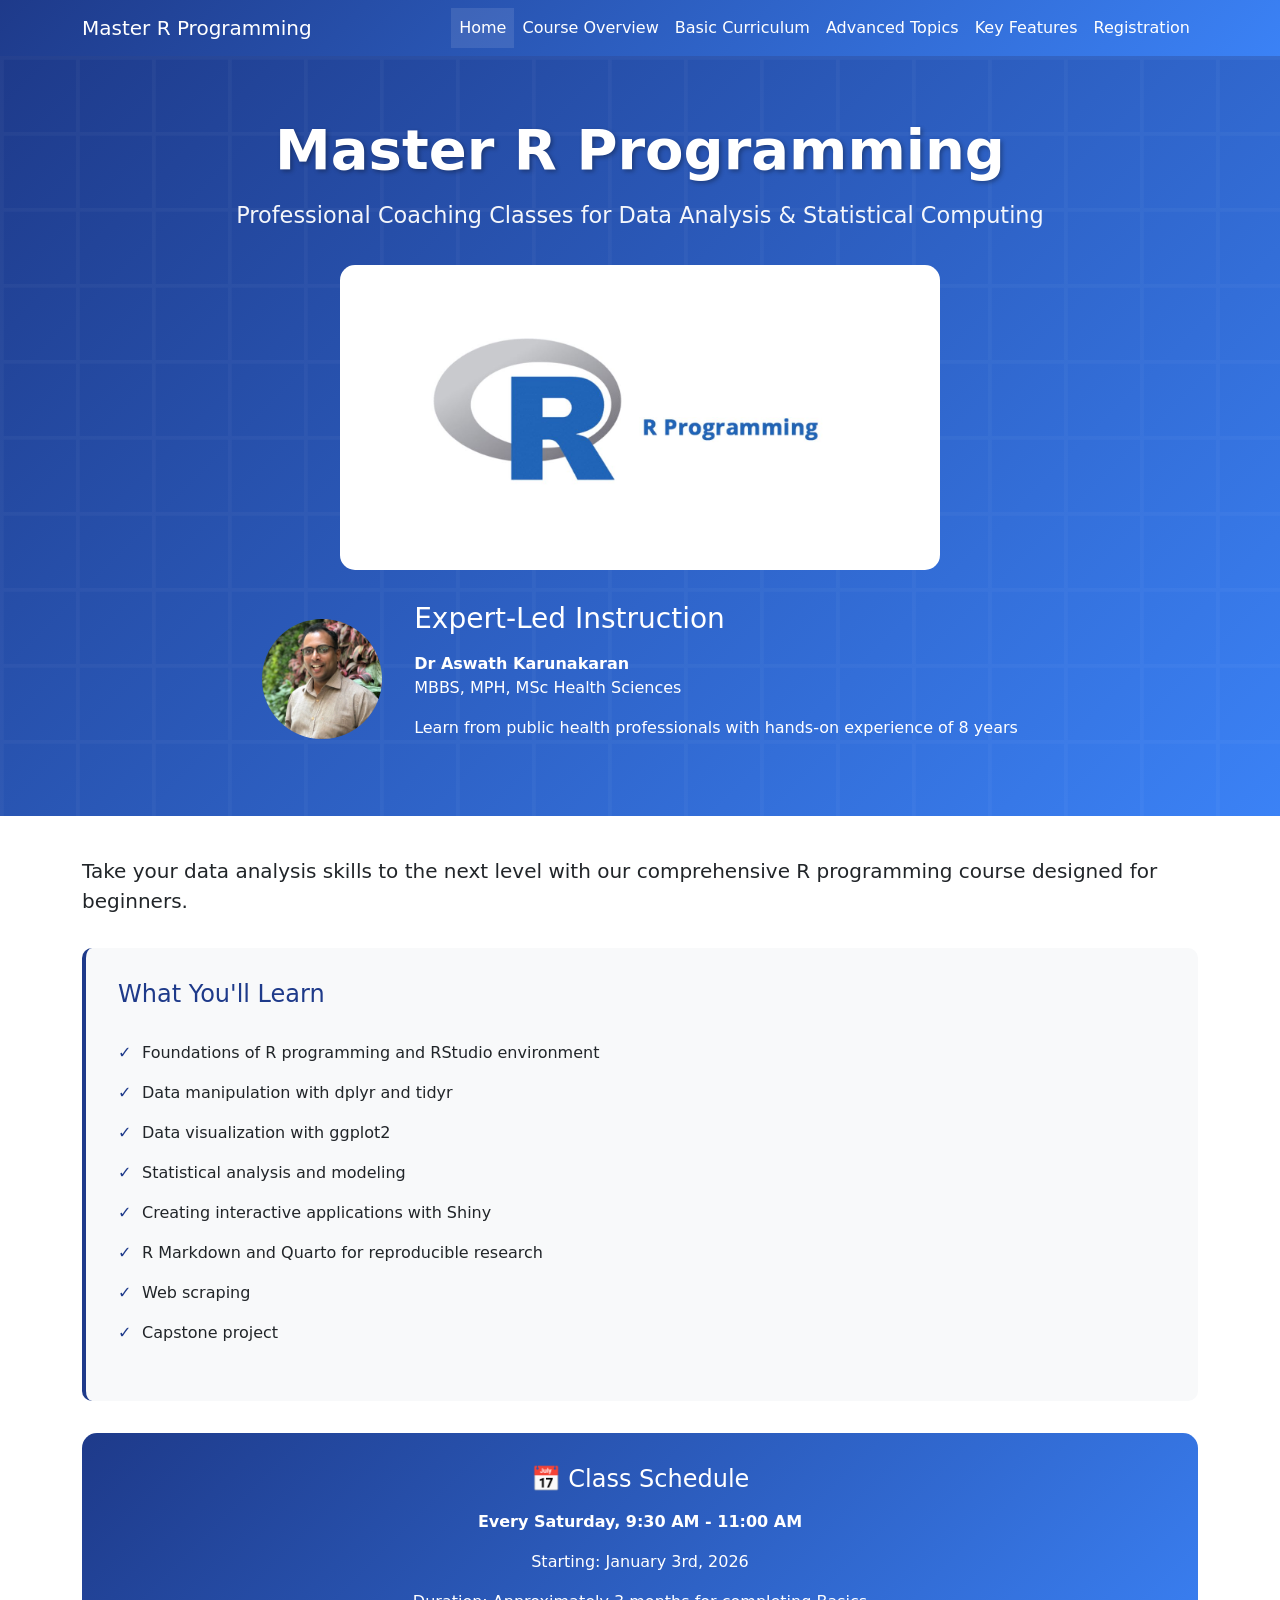
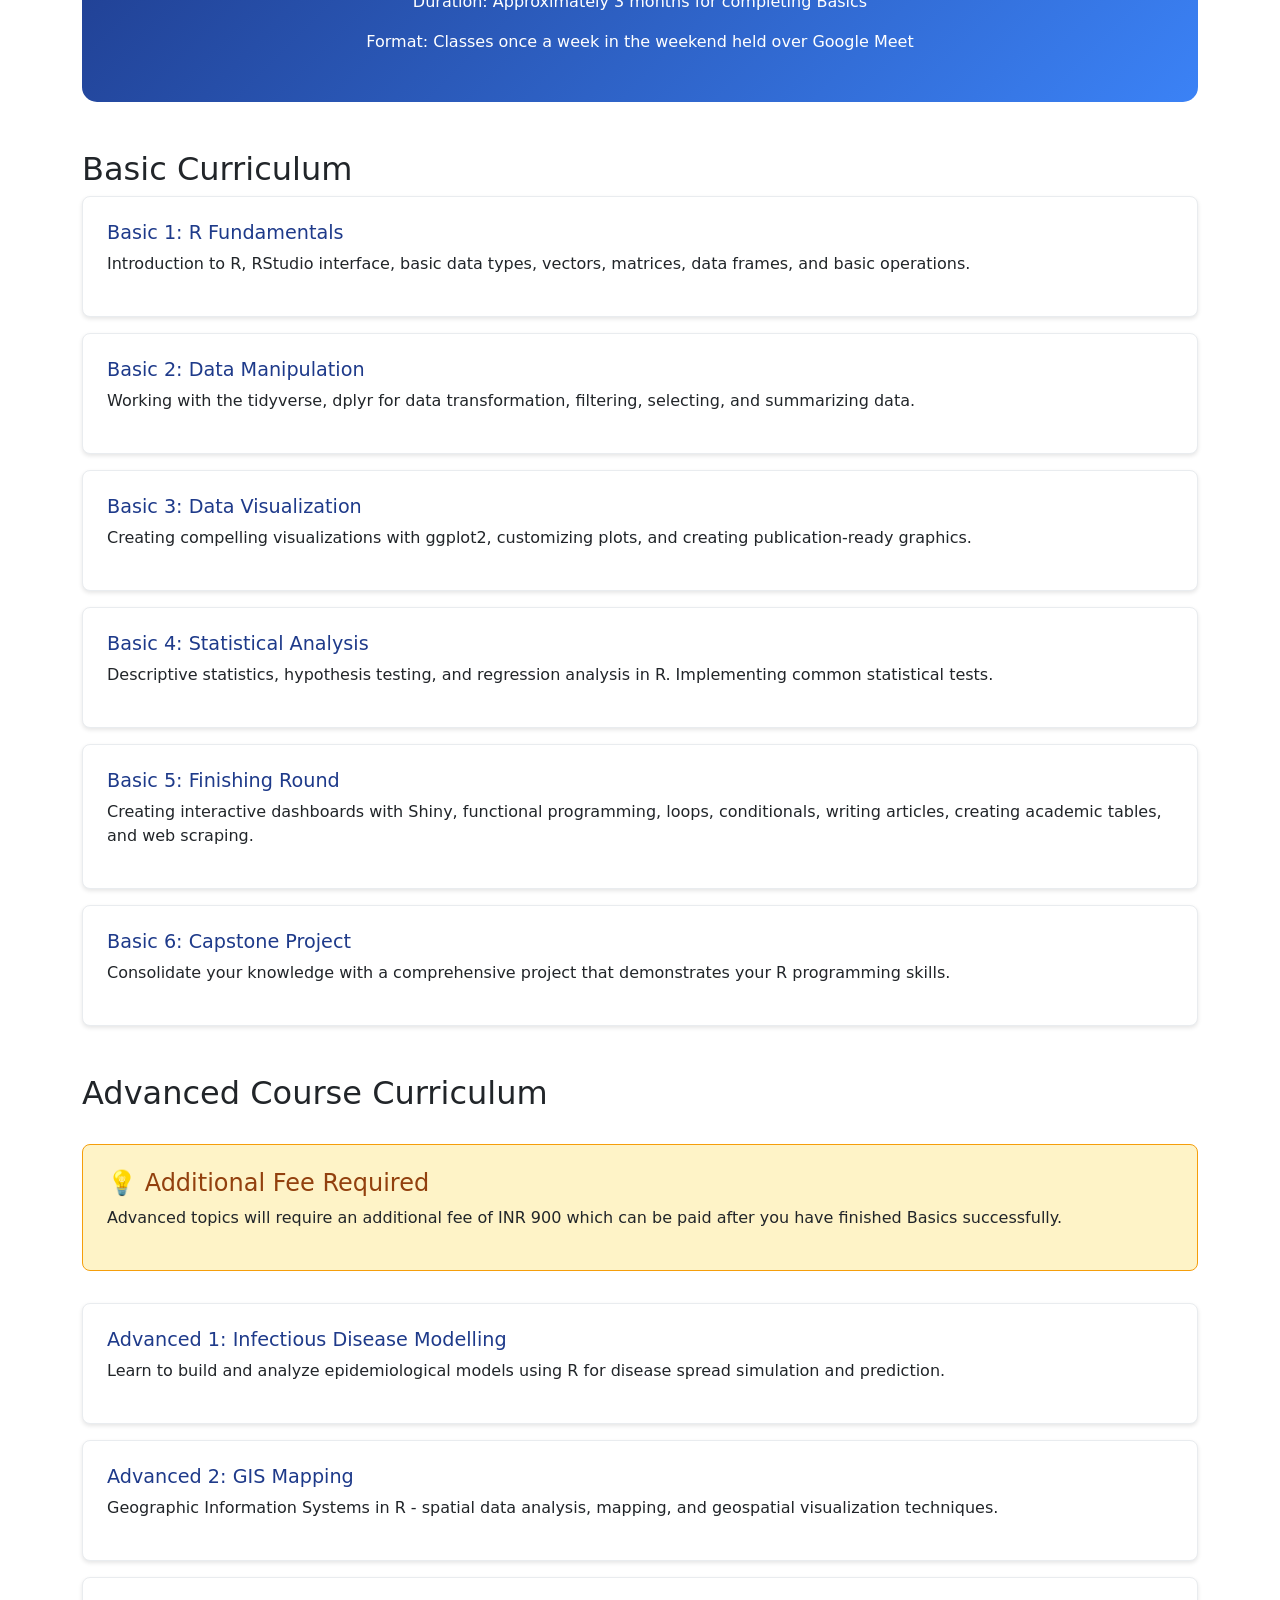
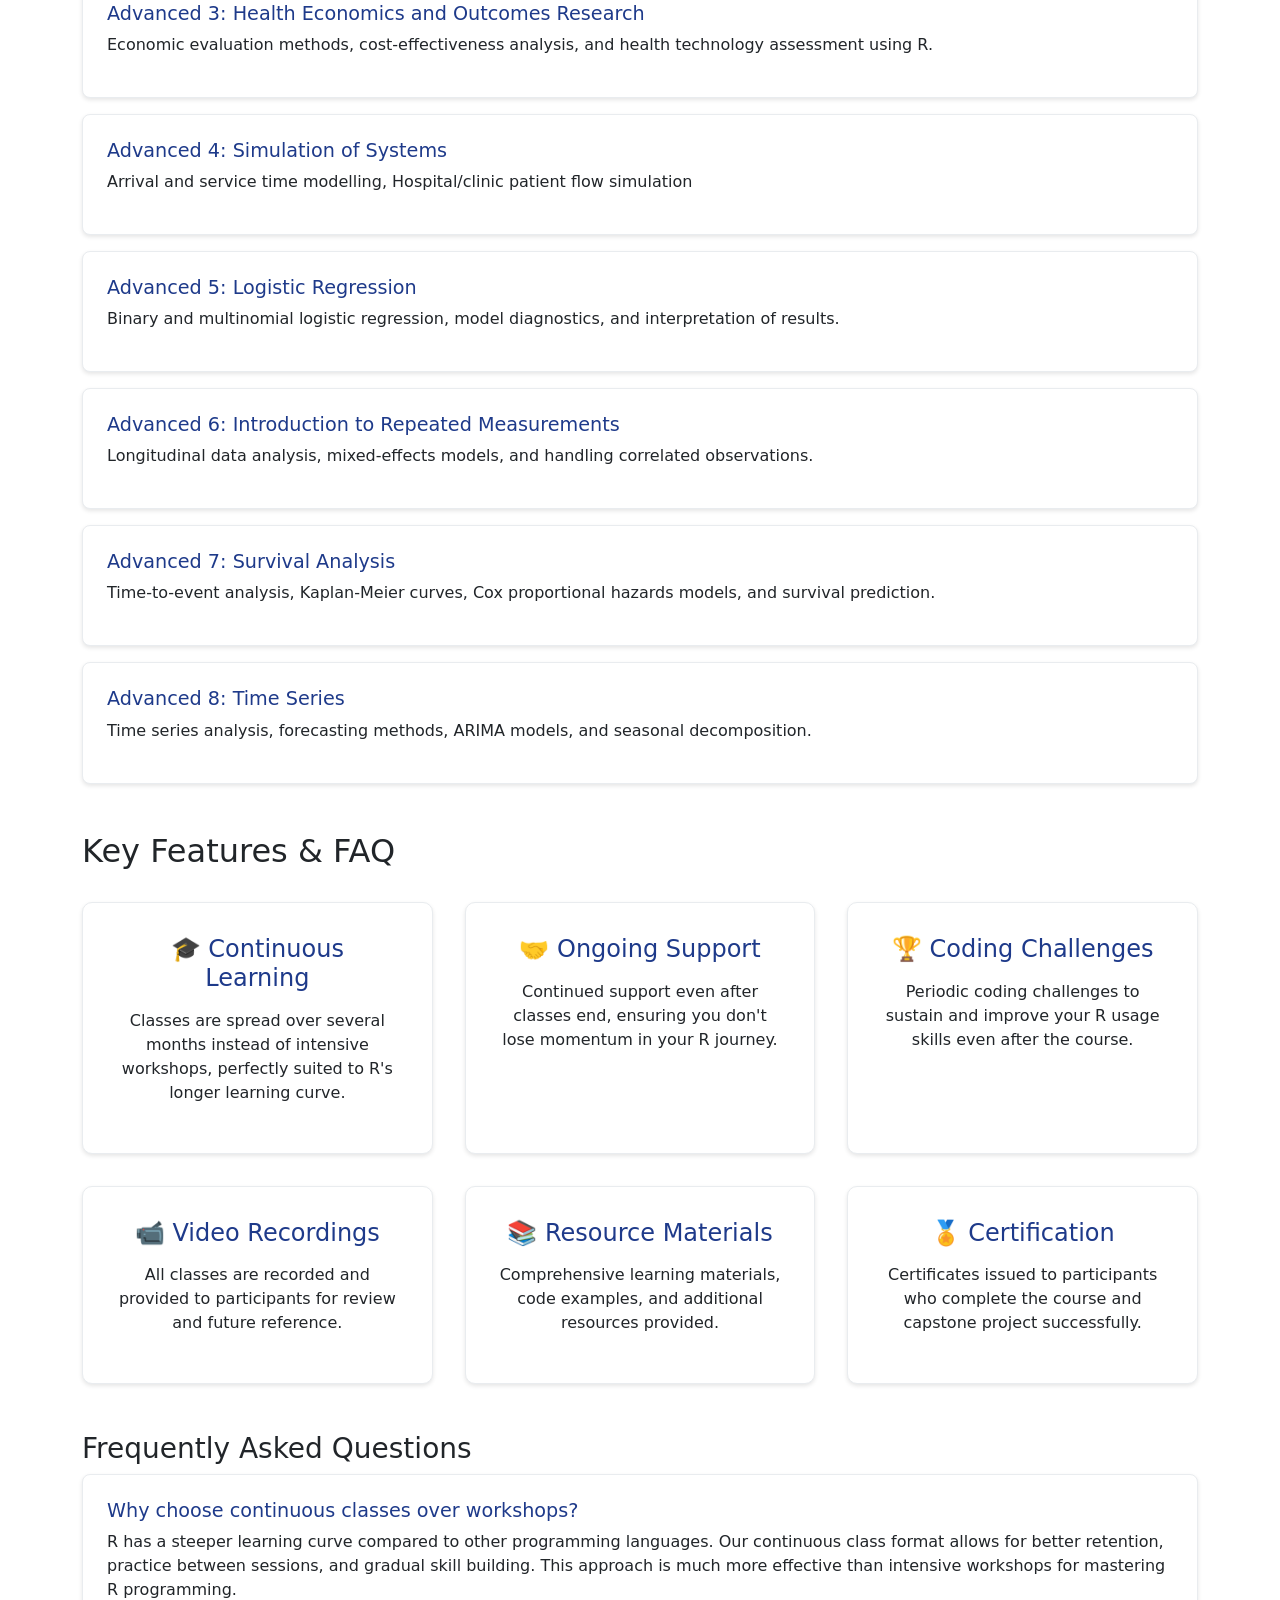
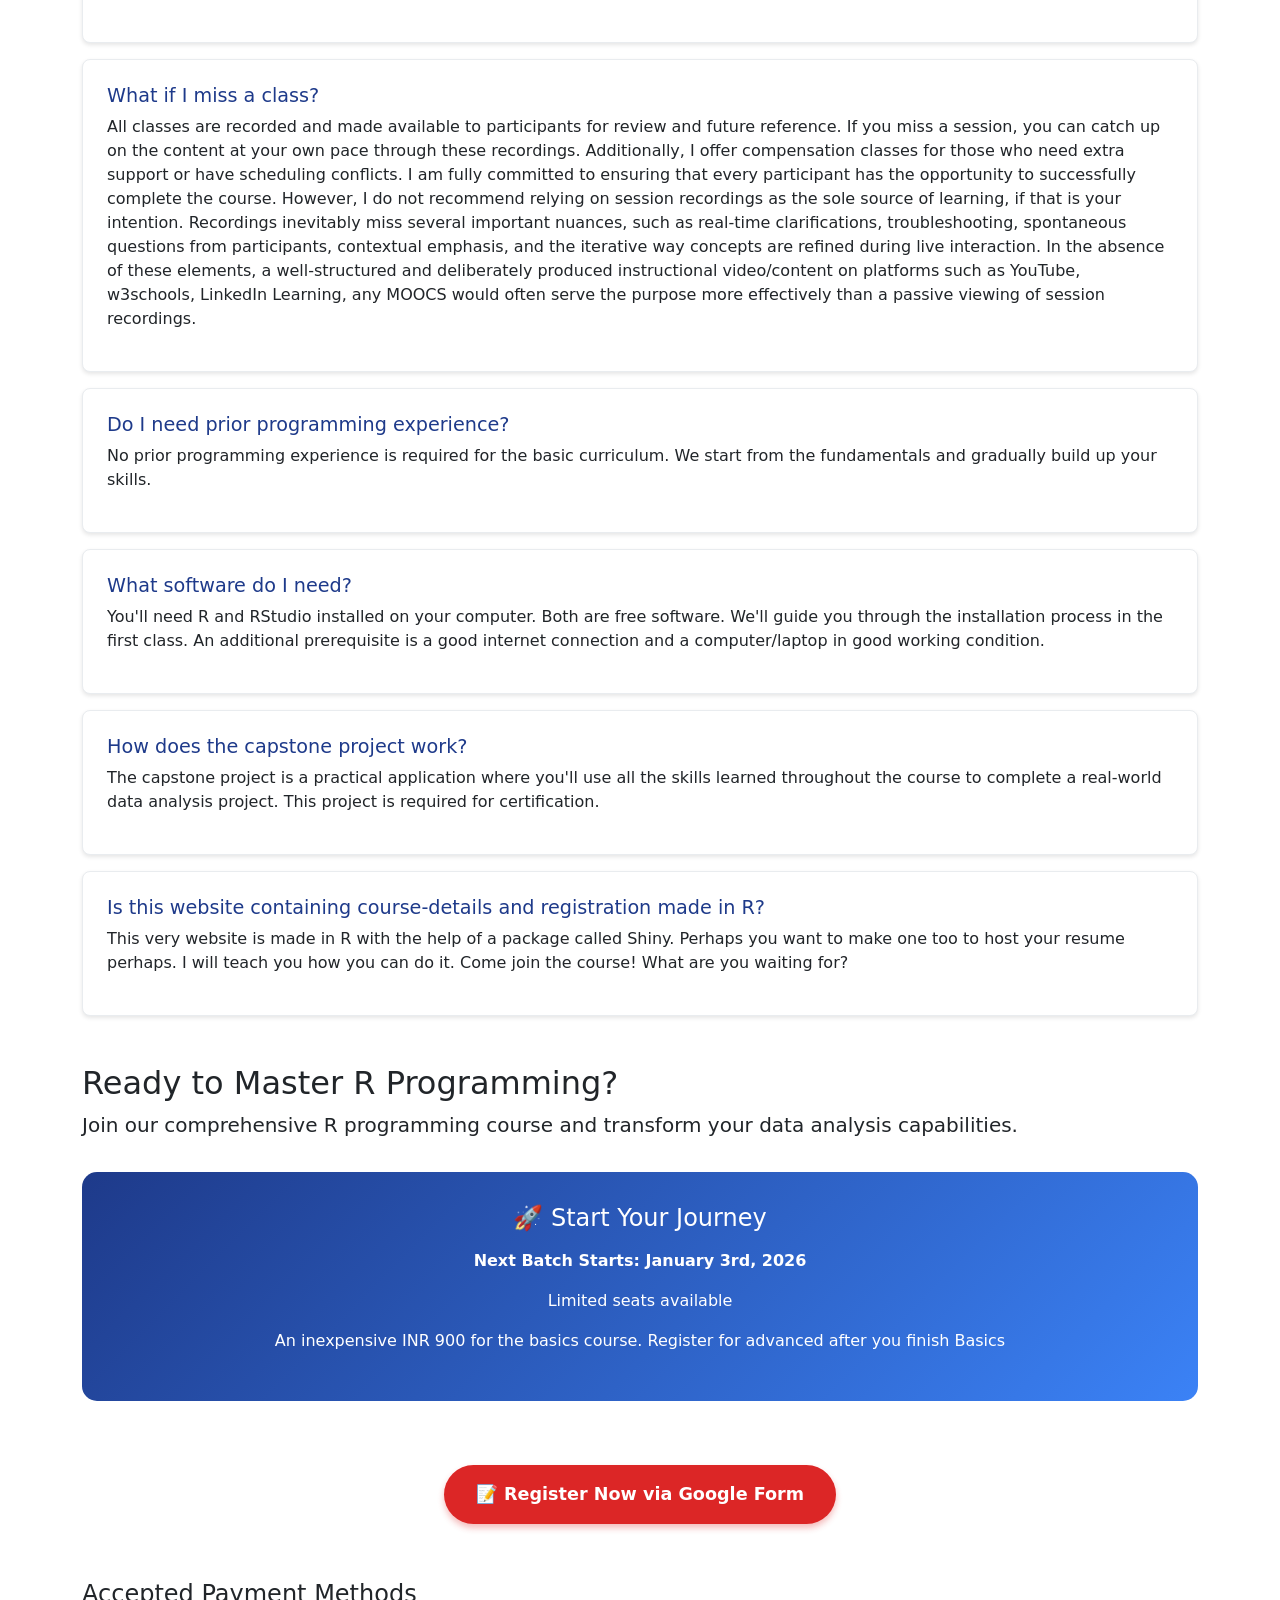
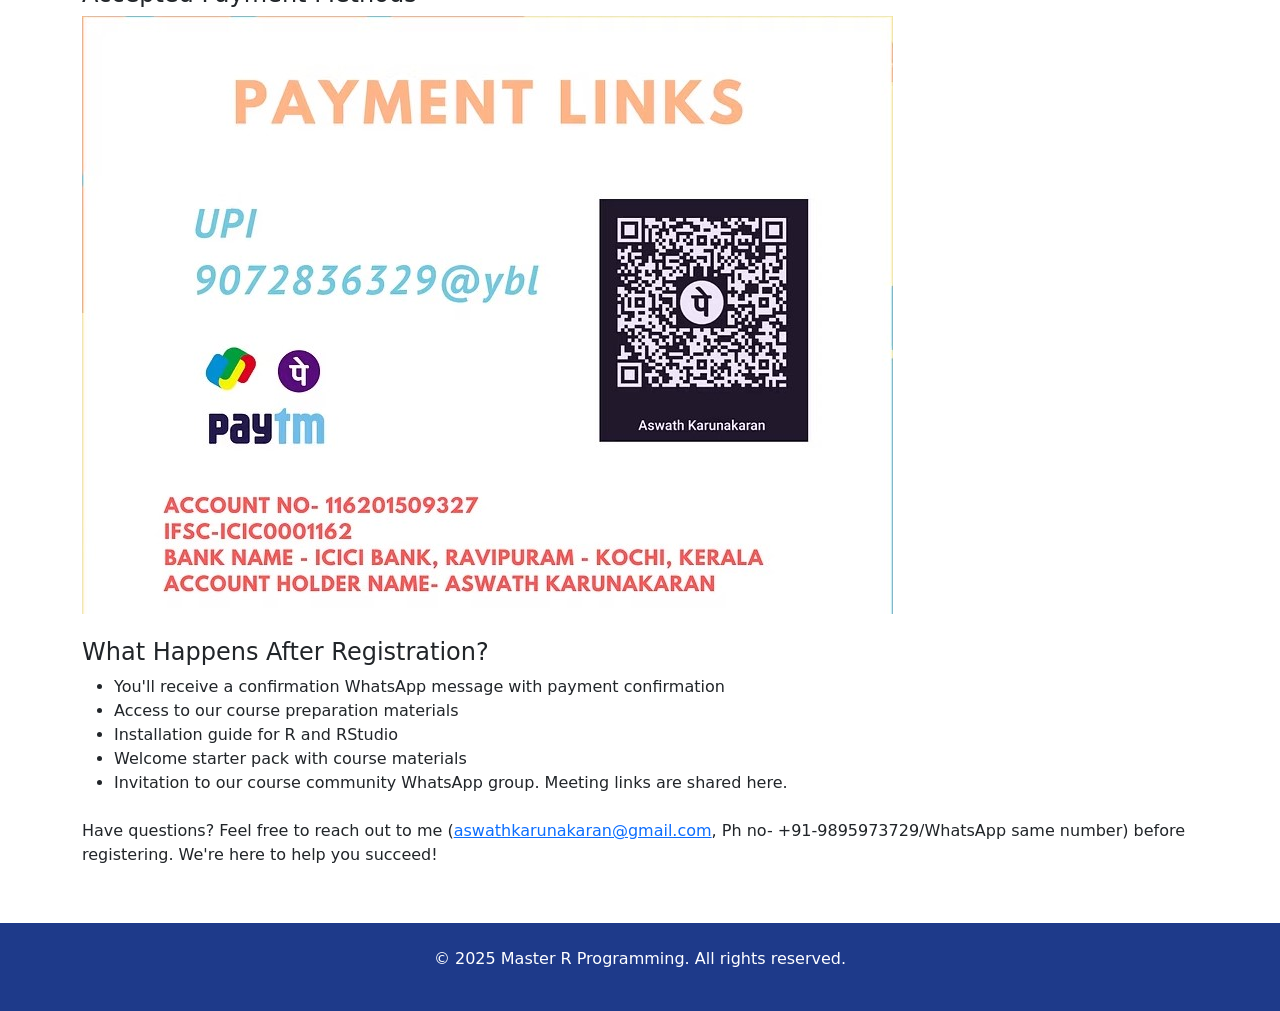
==== commit 13afca5f: "Add files via upload" ====
--- a/index.html
+++ b/index.html
@@ -4,7 +4,6 @@
     <meta charset="UTF-8">
     <meta name="viewport" content="width=device-width, initial-scale=1.0">
     <title>Master R Programming</title>
-    <base href="./">
     <link rel="stylesheet" href="styles.css">
     <link href="https://cdn.jsdelivr.net/npm/bootstrap@5.3.0/dist/css/bootstrap.min.css" rel="stylesheet">
 </head>
@@ -87,8 +86,8 @@
 
                 <div class="schedule-info">
                     <h3>📅 Class Schedule</h3>
-                    <p><strong>Every Sunday, 9:30 AM - 11:00 AM</strong></p>
-                    <p>Starting: August 3rd, 2025</p>
+                    <p><strong>Every Saturday, 9:30 AM - 11:00 AM</strong></p>
+                    <p>Starting: January 3rd, 2026</p>
                     <p>Duration: Approximately 3 months for completing Basics</p>
                     <p>Format: Classes once a week in the weekend held over Google Meet</p>
                 </div>
@@ -224,7 +223,7 @@
 
                 <div class="curriculum-item">
                     <h4>What if I miss a class?</h4>
-                    <p>All classes are recorded and made available to participants for review and future reference. If you miss a session, you can catch up on the content at your own pace through these recordings. Additionally, I offer compensation classes for those who need extra support or have scheduling conflicts. I am fully committed to ensuring that every participant has the opportunity to successfully complete the course.</p>
+                    <p>All classes are recorded and made available to participants for review and future reference. If you miss a session, you can catch up on the content at your own pace through these recordings. Additionally, I offer compensation classes for those who need extra support or have scheduling conflicts. I am fully committed to ensuring that every participant has the opportunity to successfully complete the course. However, I do not recommend relying on session recordings as the sole source of learning, if that is your intention. Recordings inevitably miss several important nuances, such as real-time clarifications, troubleshooting, spontaneous questions from participants, contextual emphasis, and the iterative way concepts are refined during live interaction. In the absence of these elements, a well-structured and deliberately produced instructional video/content on platforms such as YouTube, w3schools, LinkedIn Learning, any MOOCS would often serve the purpose more effectively than a passive viewing of session recordings.</p>
                 </div>
 
                 <div class="curriculum-item">
@@ -255,7 +254,7 @@
                 
                 <div class="schedule-info">
                     <h3>🚀 Start Your Journey</h3>
-                    <p><strong>Next Batch Starts: December 6th, 2025</strong></p>
+                    <p><strong>Next Batch Starts: January 3rd, 2026</strong></p>
                     <p>Limited seats available</p>
                     <p>An inexpensive INR 900 for the basics course. Register for advanced after you finish Basics</p>
                 </div>
@@ -293,4 +292,4 @@
     <script src="https://cdn.jsdelivr.net/npm/bootstrap@5.3.0/dist/js/bootstrap.bundle.min.js"></script>
     <script src="script.js"></script>
 </body>
-</html>
+</html>
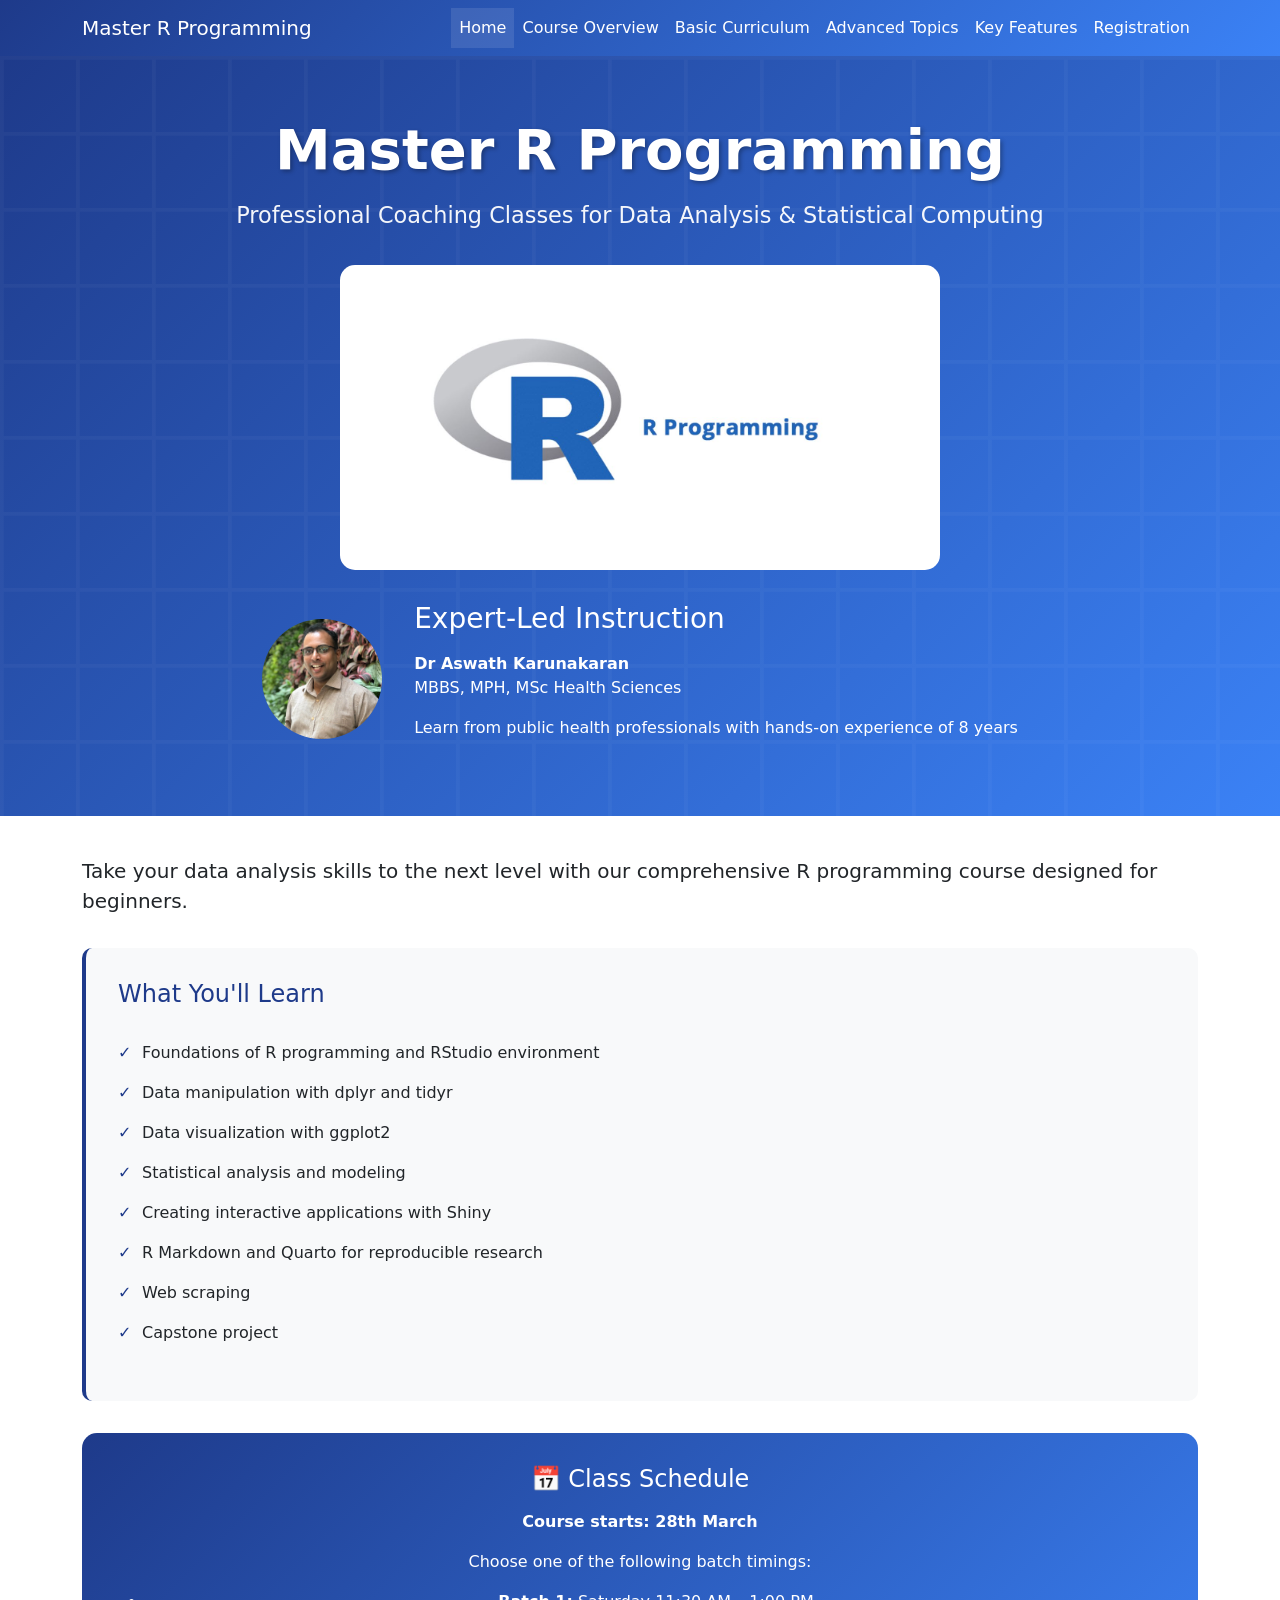
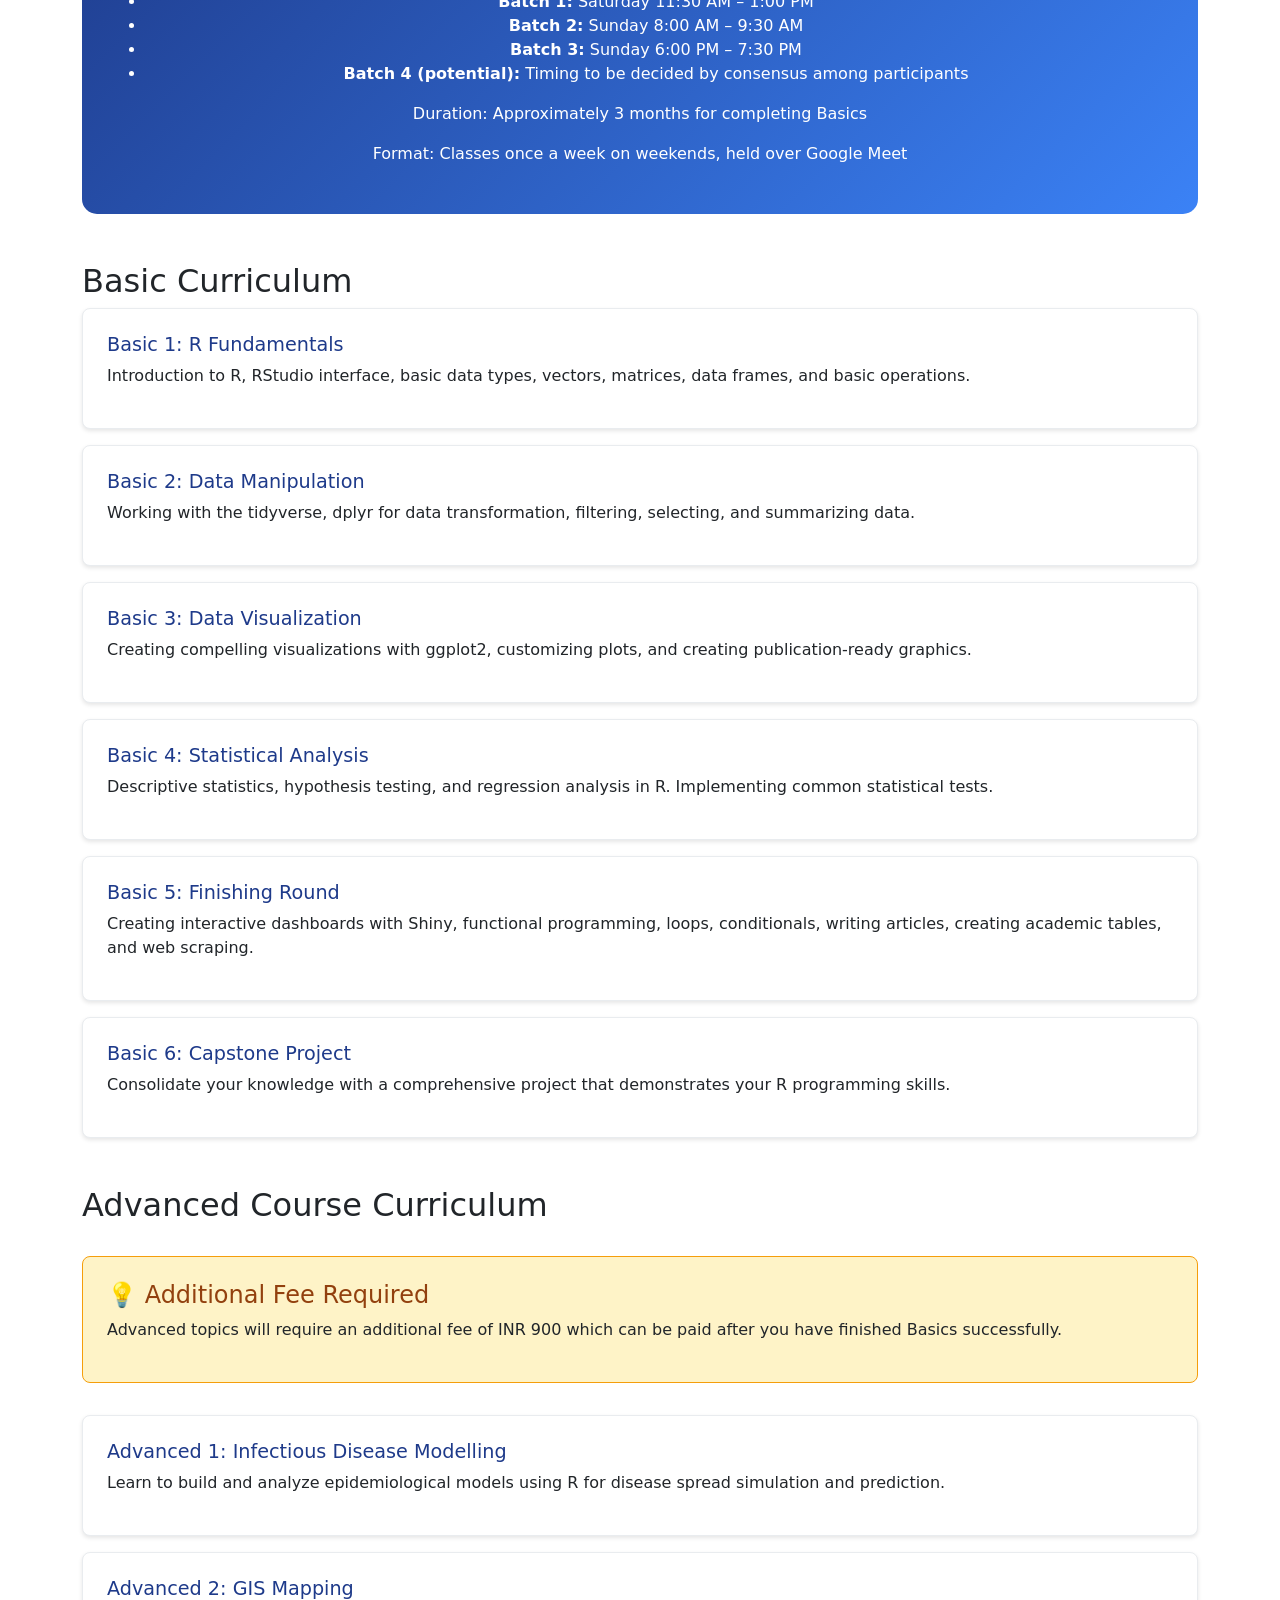
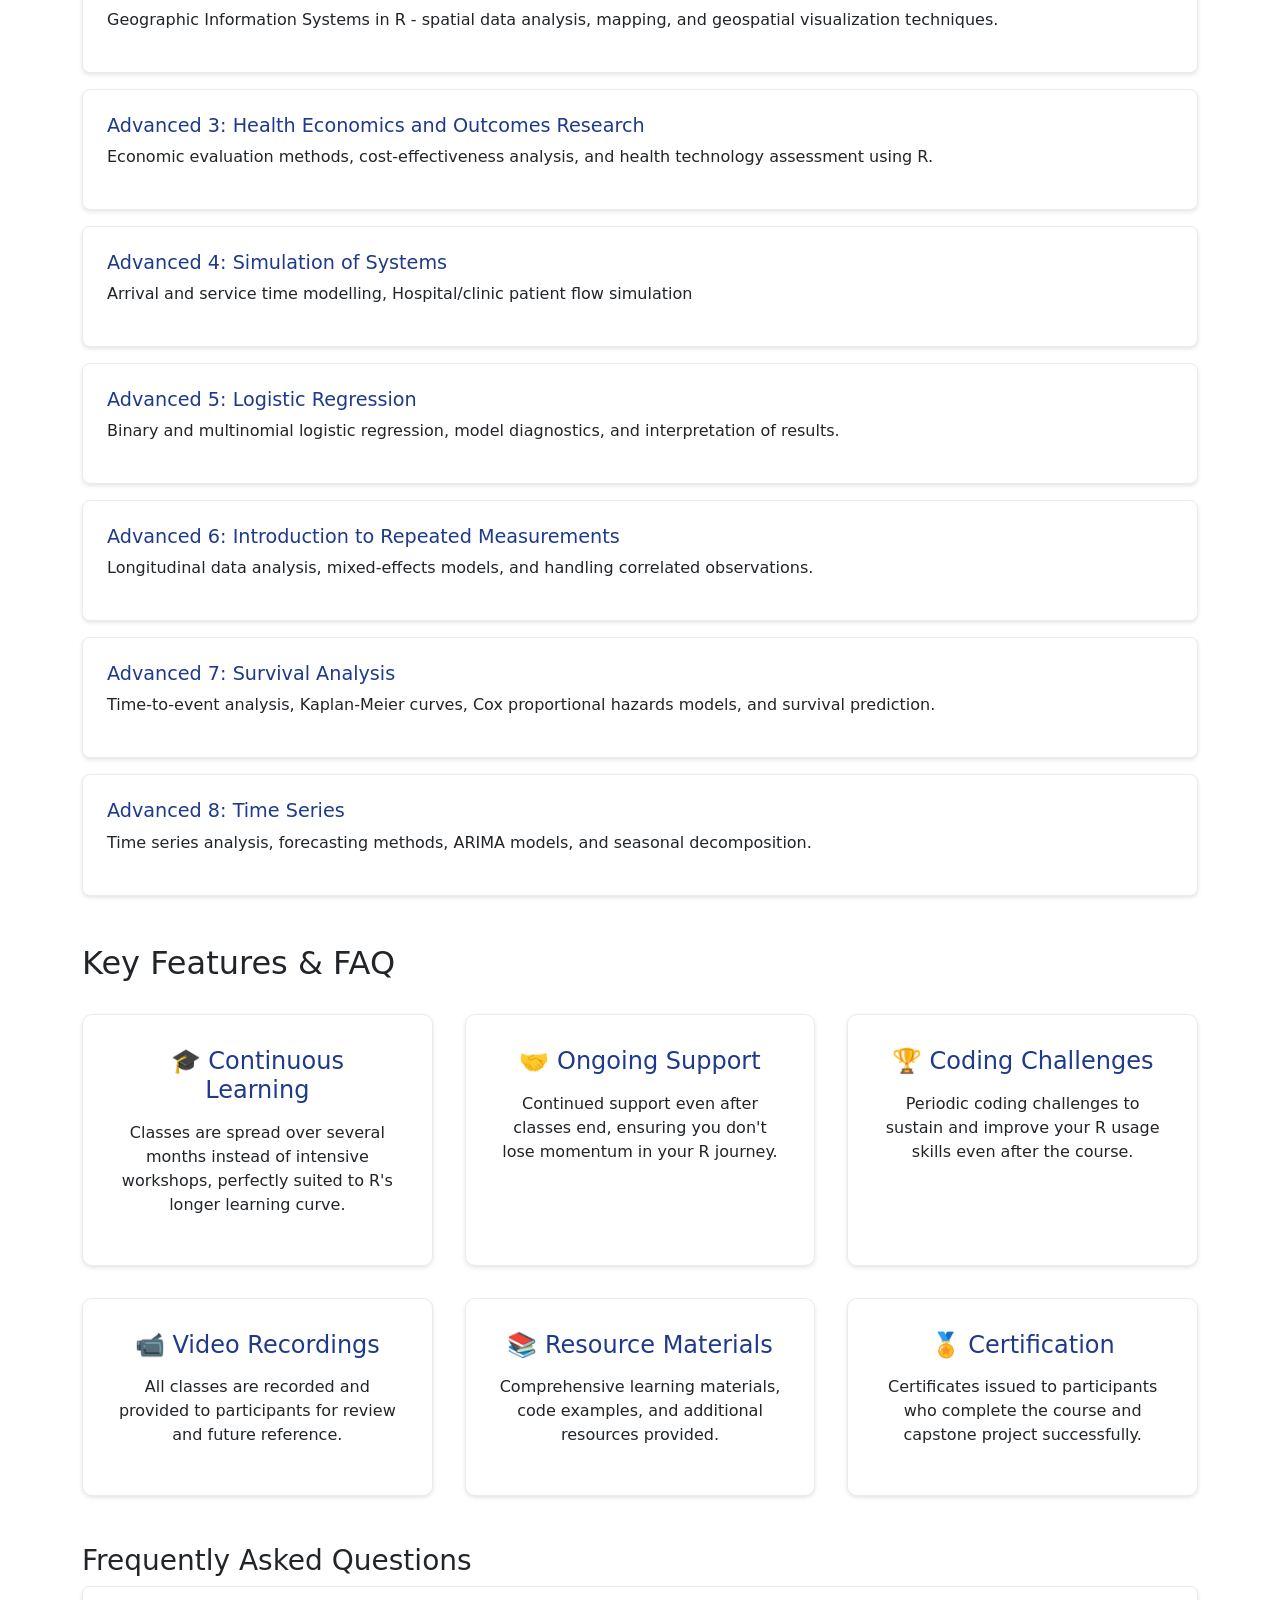
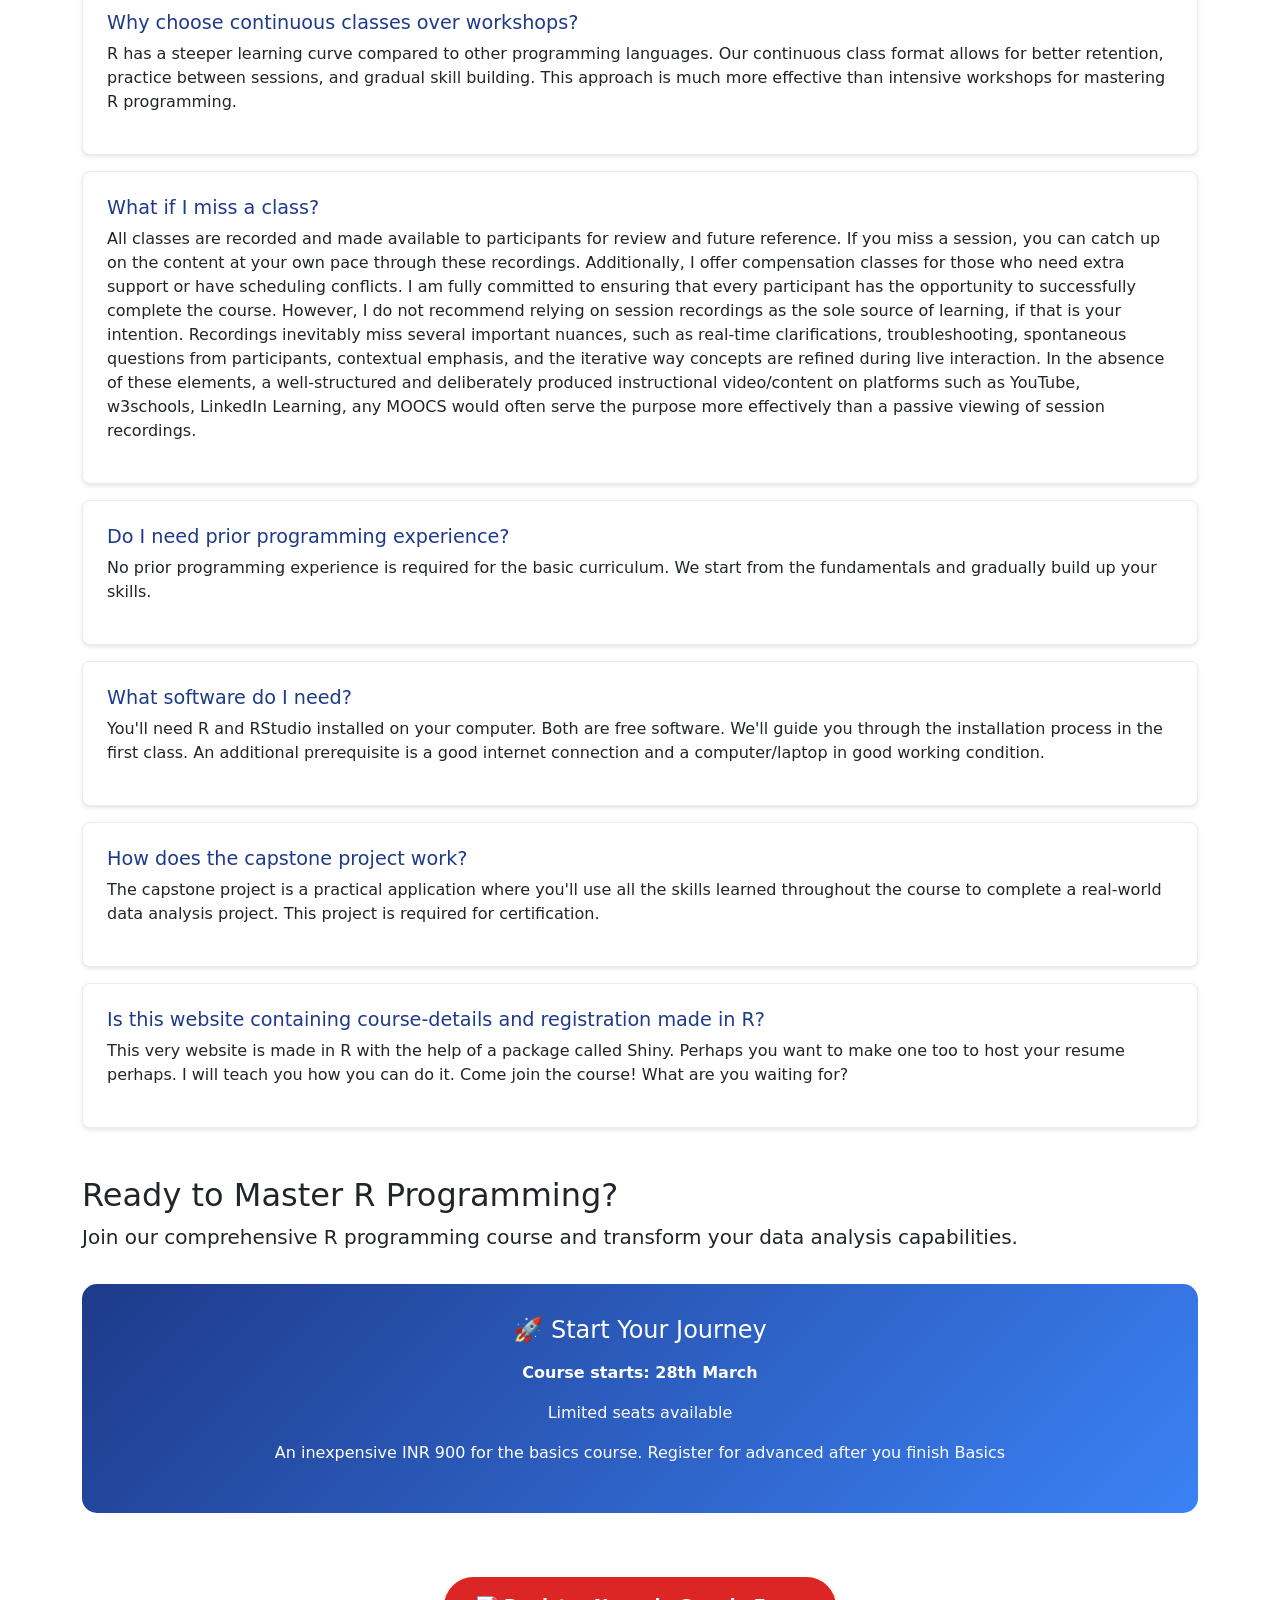
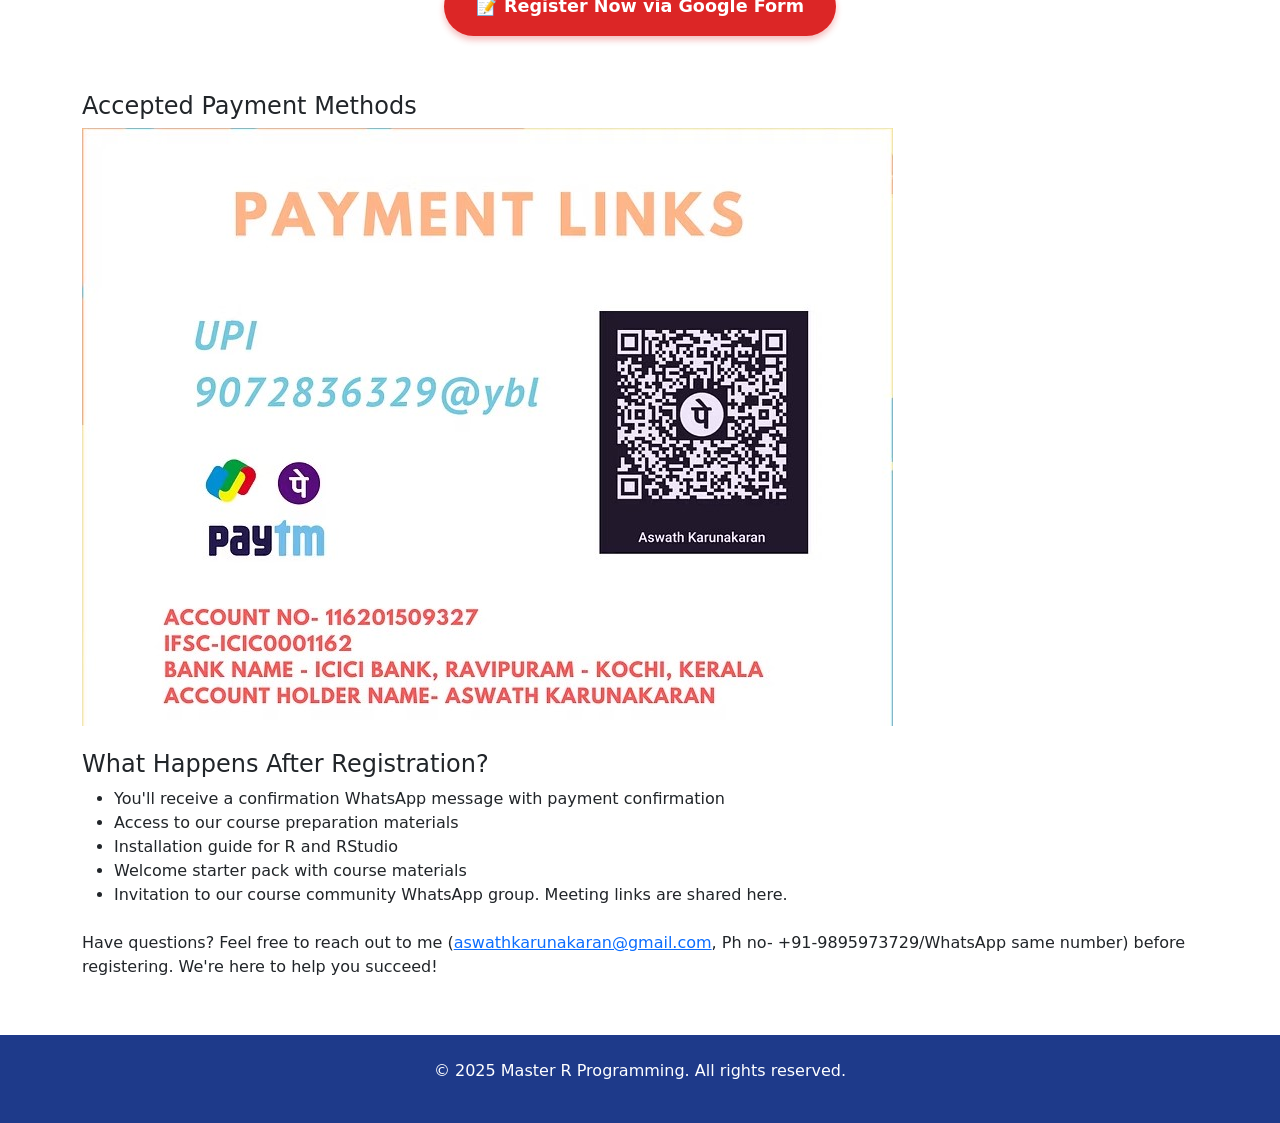
==== commit bd60fd97: "Add files via upload" ====
--- a/index.html
+++ b/index.html
@@ -86,10 +86,16 @@
 
                 <div class="schedule-info">
                     <h3>📅 Class Schedule</h3>
-                    <p><strong>Every Saturday, 9:30 AM - 11:00 AM</strong></p>
-                    <p>Starting: January 3rd, 2026</p>
+                    <p><strong>Course starts: 28th March</strong></p>
+                    <p>Choose one of the following batch timings:</p>
+                    <ul>
+                        <li><strong>Batch 1:</strong> Saturday 11:30 AM – 1:00 PM</li>
+                        <li><strong>Batch 2:</strong> Sunday 8:00 AM – 9:30 AM</li>
+                        <li><strong>Batch 3:</strong> Sunday 6:00 PM – 7:30 PM</li>
+                        <li><strong>Batch 4 (potential):</strong> Timing to be decided by consensus among participants</li>
+                    </ul>
                     <p>Duration: Approximately 3 months for completing Basics</p>
-                    <p>Format: Classes once a week in the weekend held over Google Meet</p>
+                    <p>Format: Classes once a week on weekends, held over Google Meet</p>
                 </div>
             </section>
 
@@ -254,7 +260,7 @@
                 
                 <div class="schedule-info">
                     <h3>🚀 Start Your Journey</h3>
-                    <p><strong>Next Batch Starts: January 3rd, 2026</strong></p>
+                    <p><strong>Course starts: 28th March</strong></p>
                     <p>Limited seats available</p>
                     <p>An inexpensive INR 900 for the basics course. Register for advanced after you finish Basics</p>
                 </div>
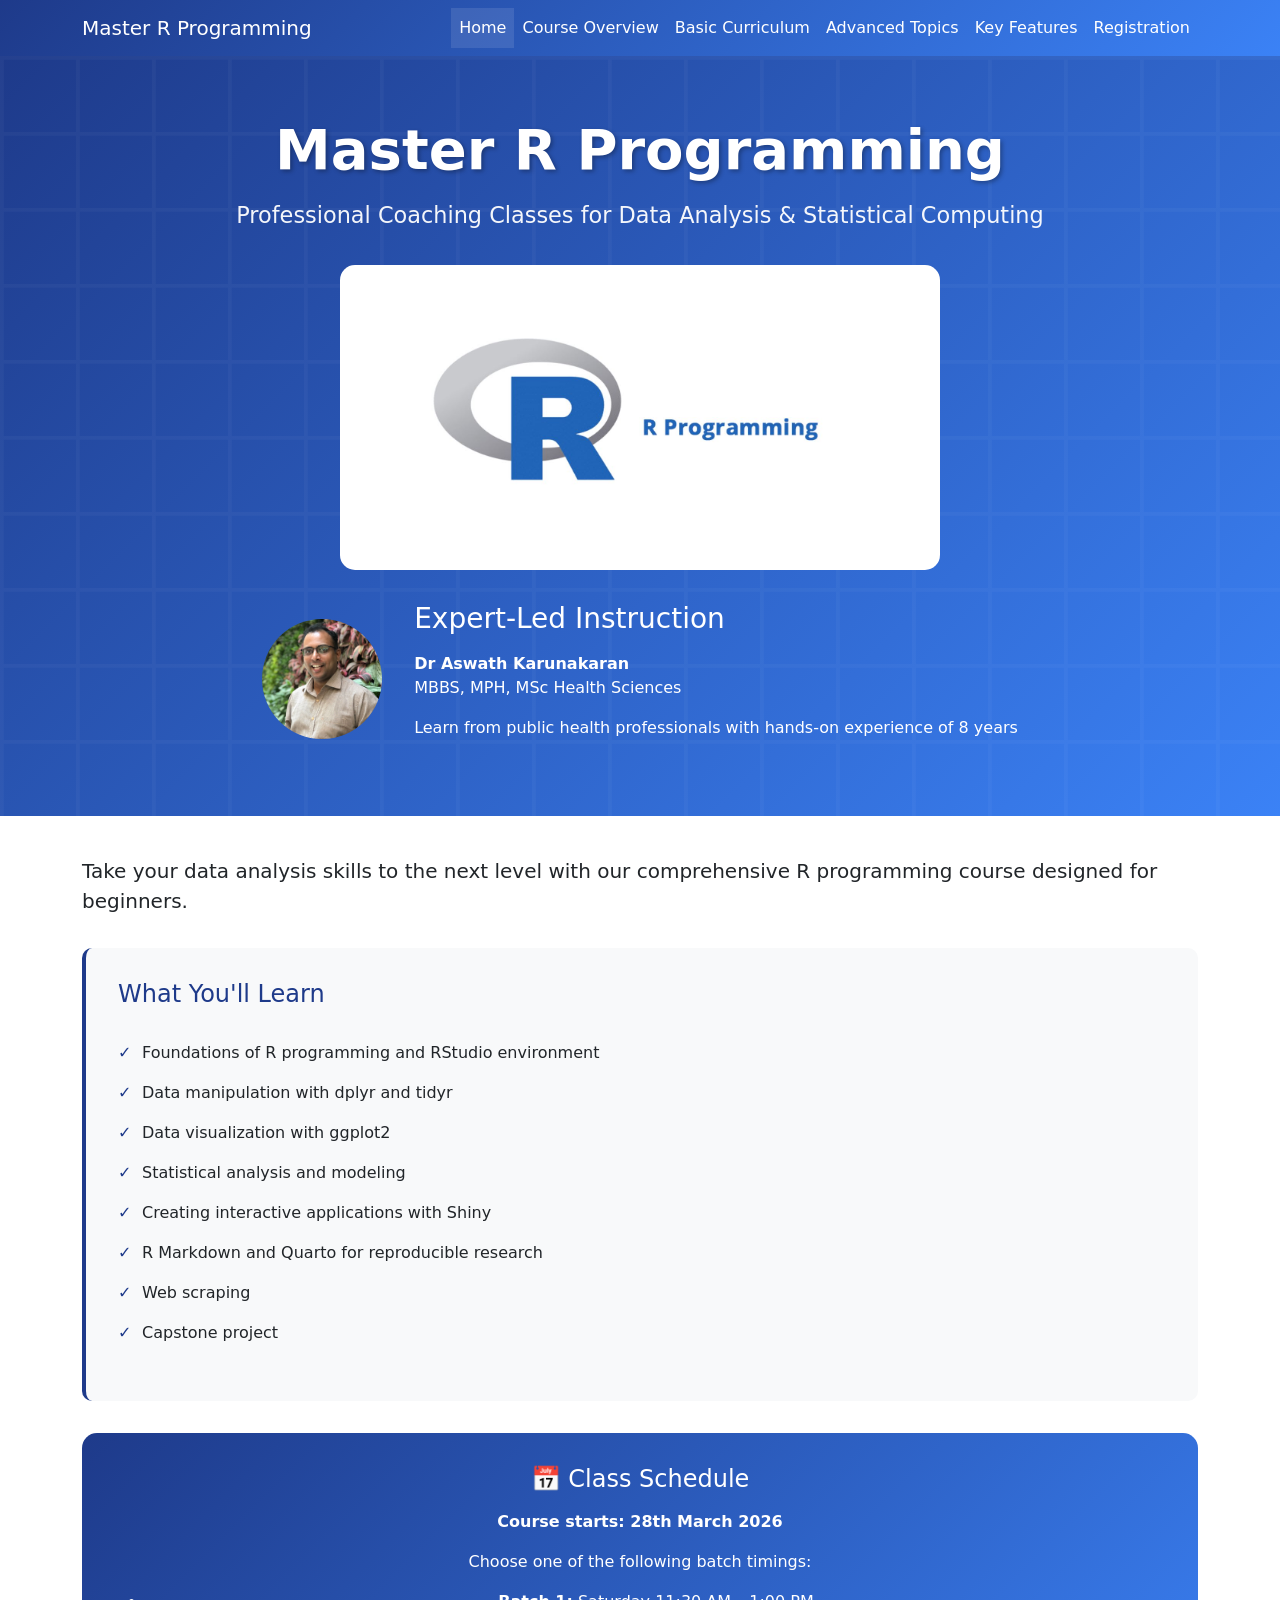
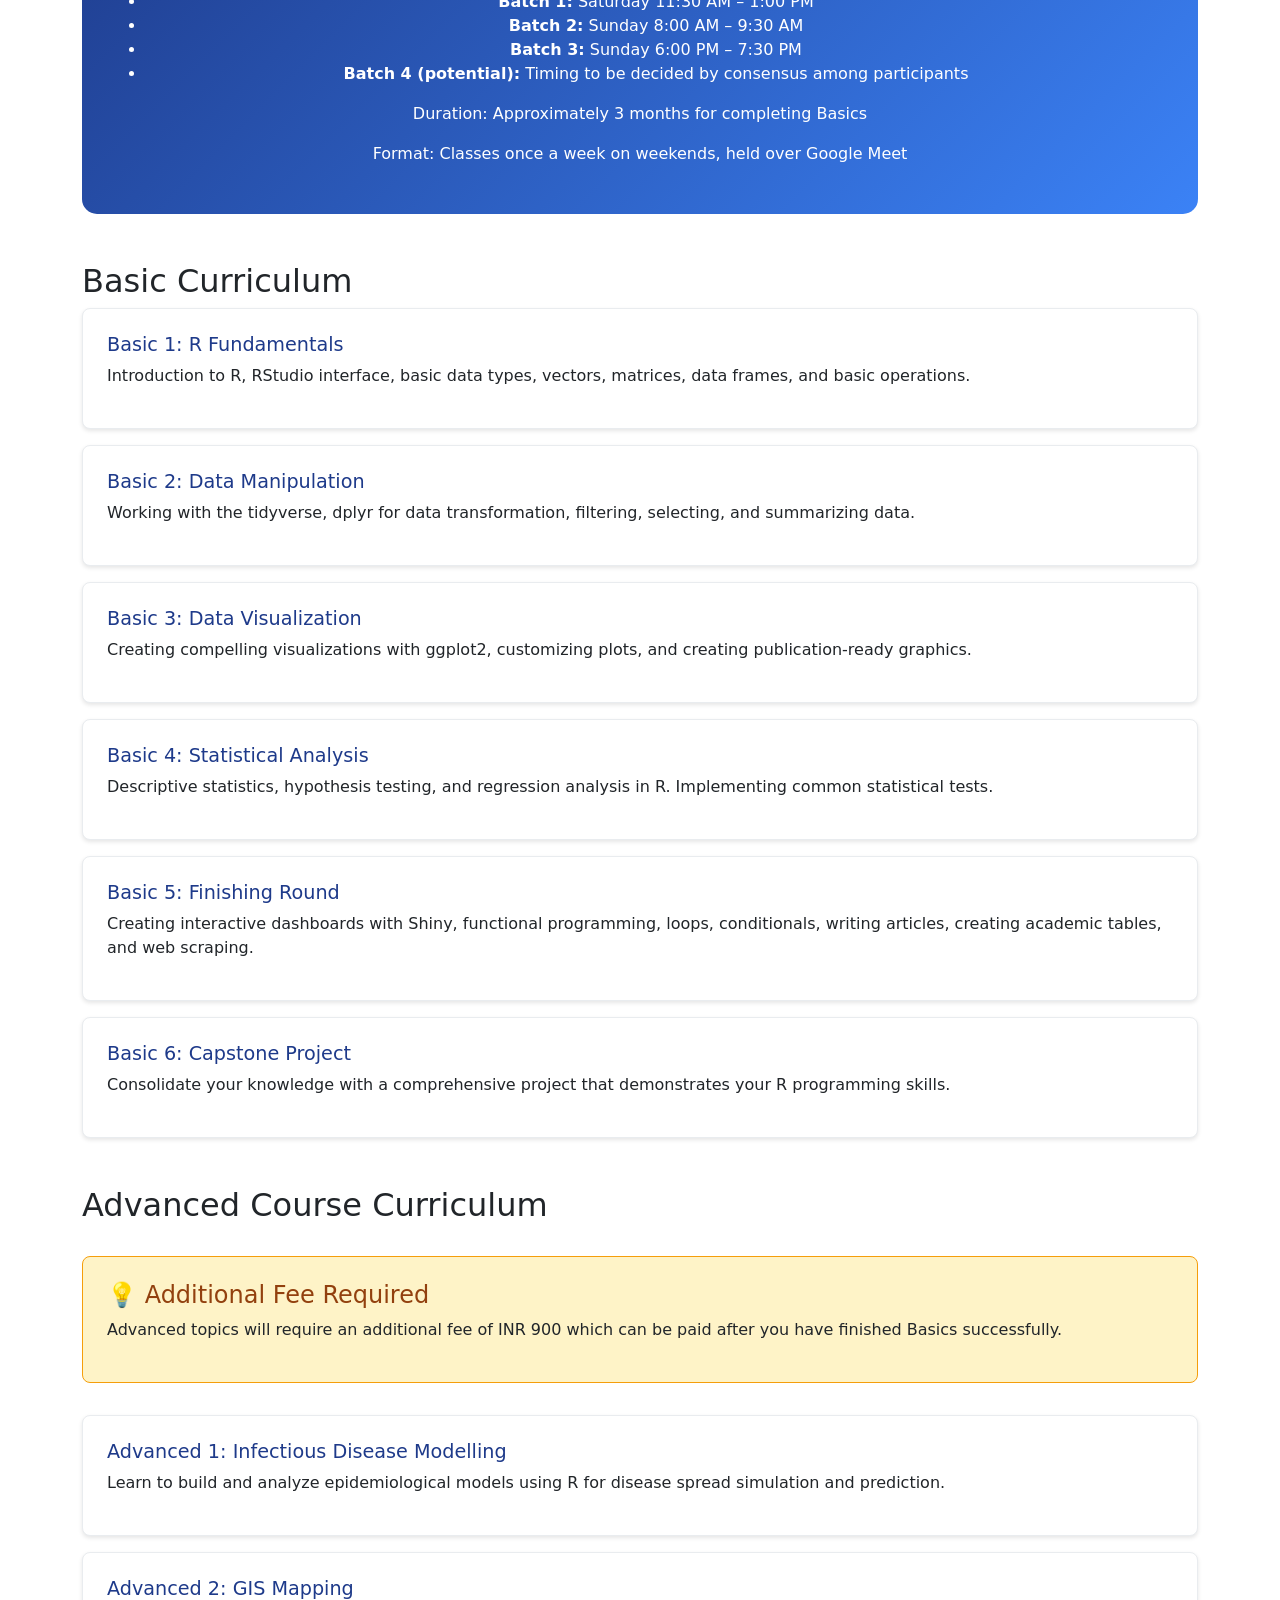
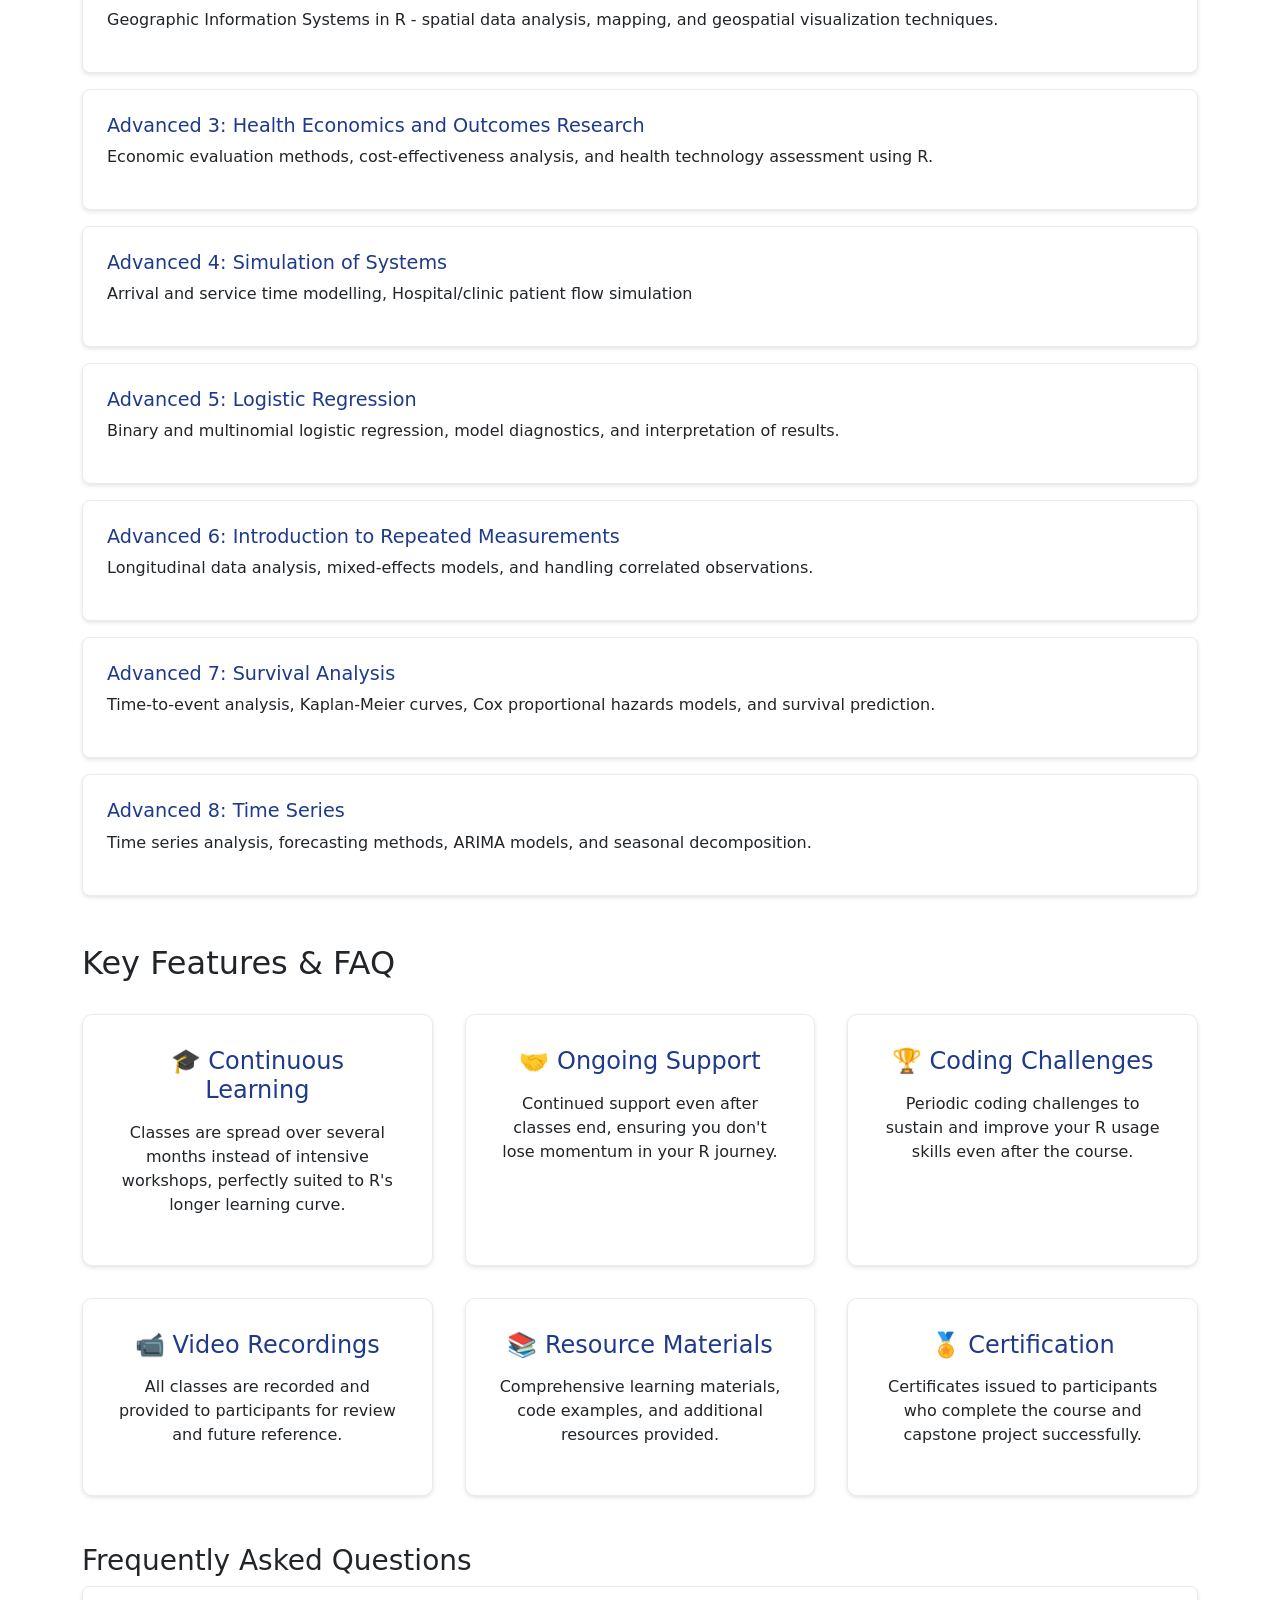
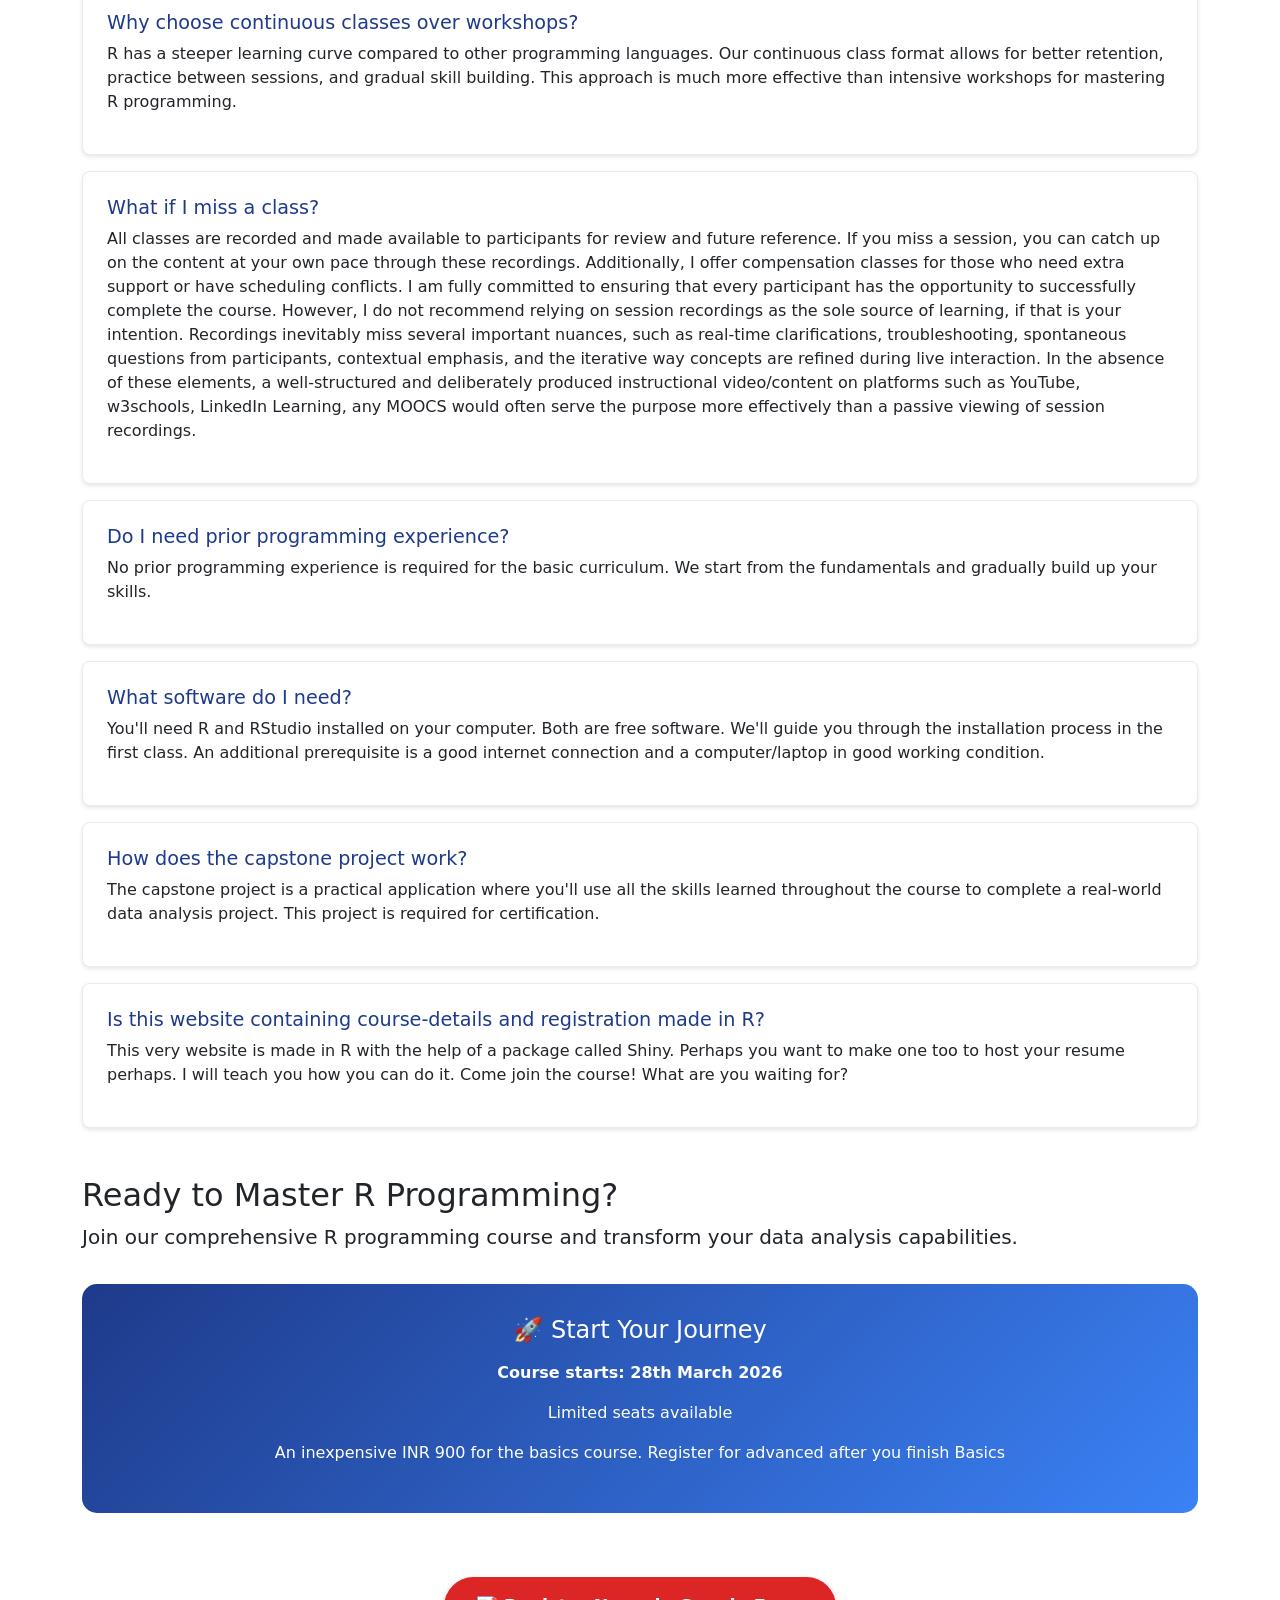
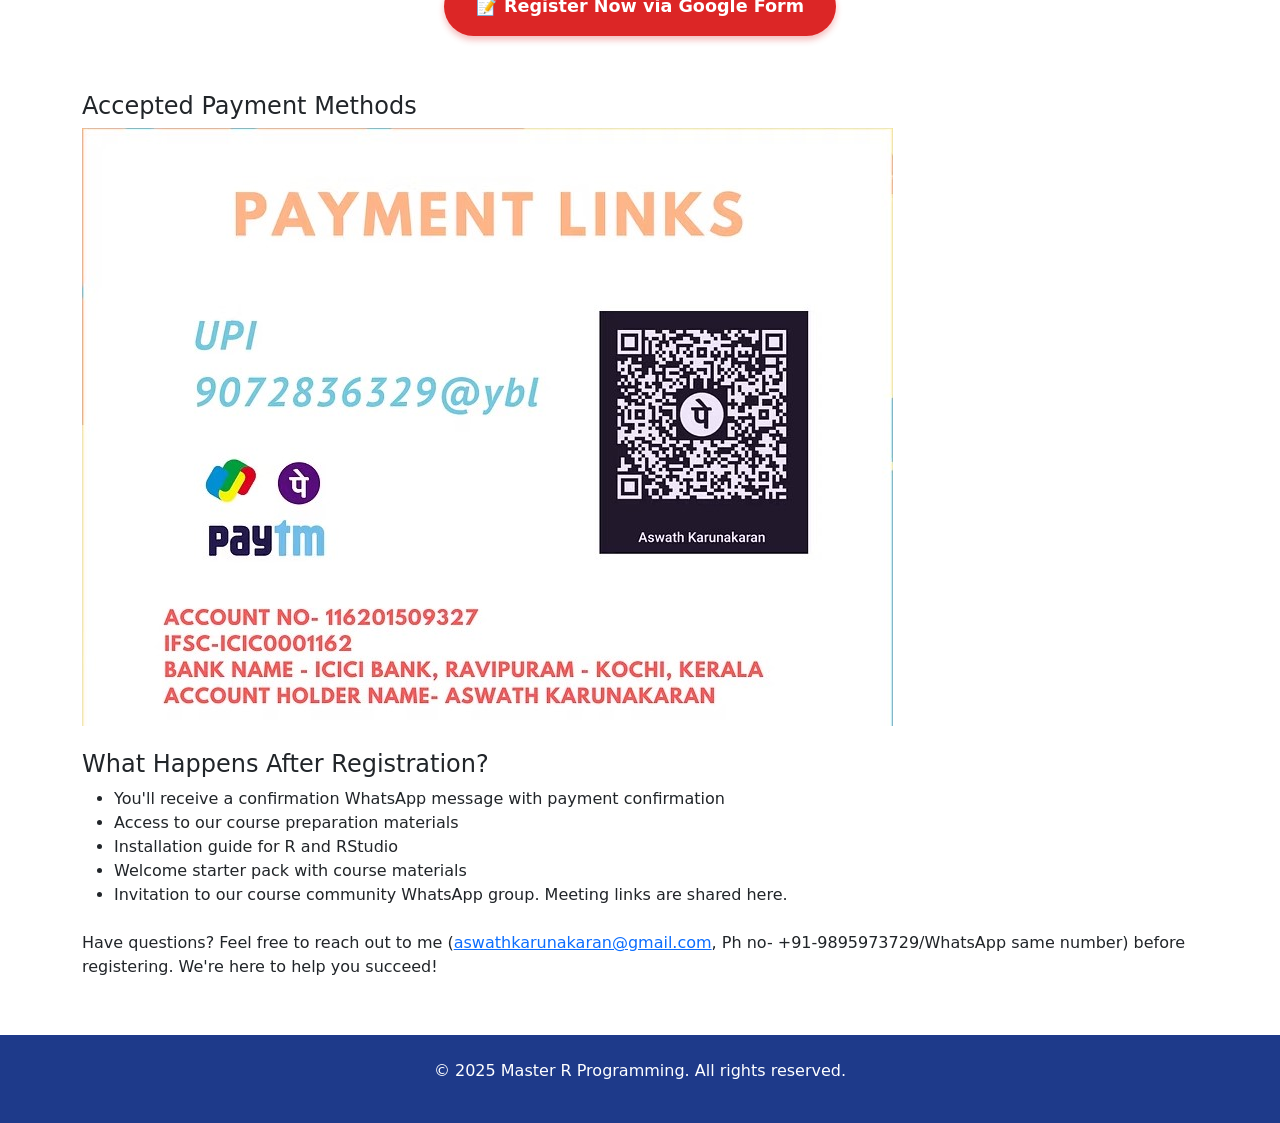
==== commit 95670716: "Add files via upload" ====
--- a/index.html
+++ b/index.html
@@ -86,7 +86,7 @@
 
                 <div class="schedule-info">
                     <h3>📅 Class Schedule</h3>
-                    <p><strong>Course starts: 28th March</strong></p>
+                    <p><strong>Course starts: 28th March 2026</strong></p>
                     <p>Choose one of the following batch timings:</p>
                     <ul>
                         <li><strong>Batch 1:</strong> Saturday 11:30 AM – 1:00 PM</li>
@@ -260,7 +260,7 @@
                 
                 <div class="schedule-info">
                     <h3>🚀 Start Your Journey</h3>
-                    <p><strong>Course starts: 28th March</strong></p>
+                    <p><strong>Course starts: 28th March 2026</strong></p>
                     <p>Limited seats available</p>
                     <p>An inexpensive INR 900 for the basics course. Register for advanced after you finish Basics</p>
                 </div>
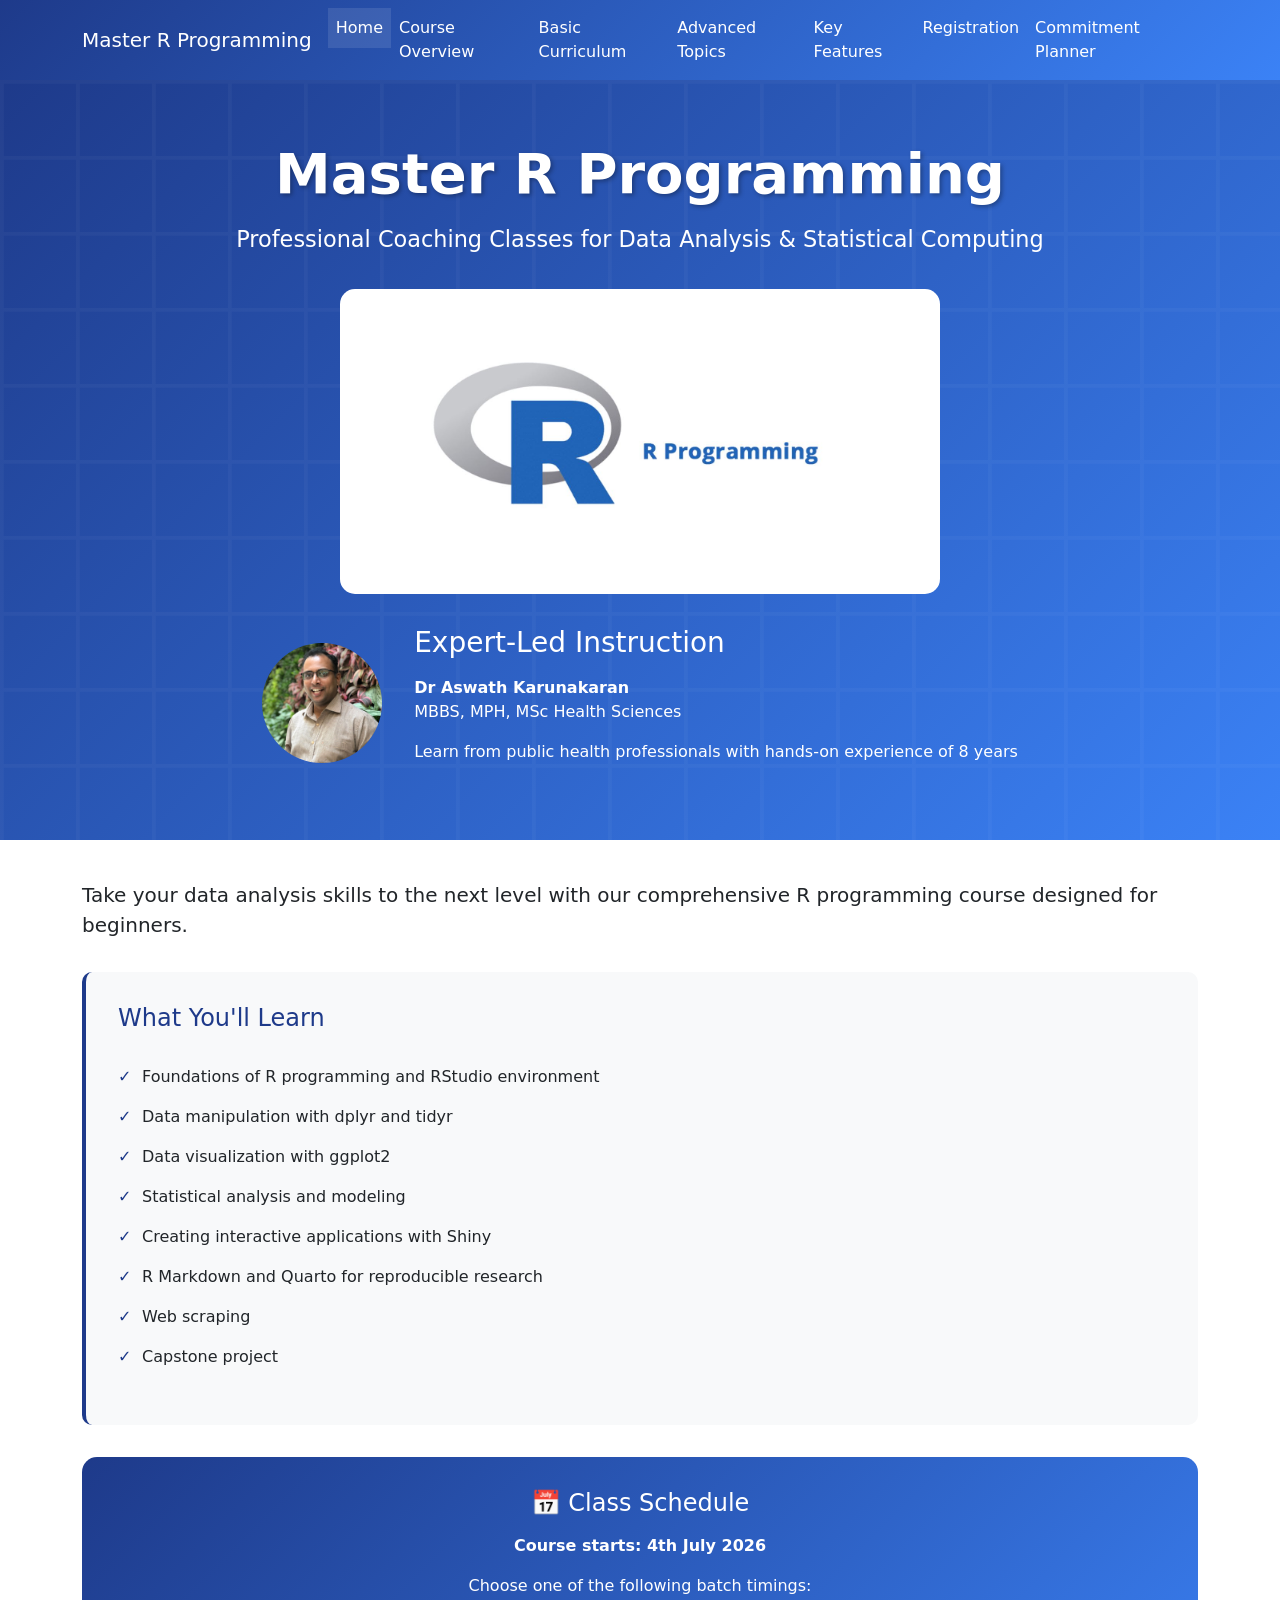
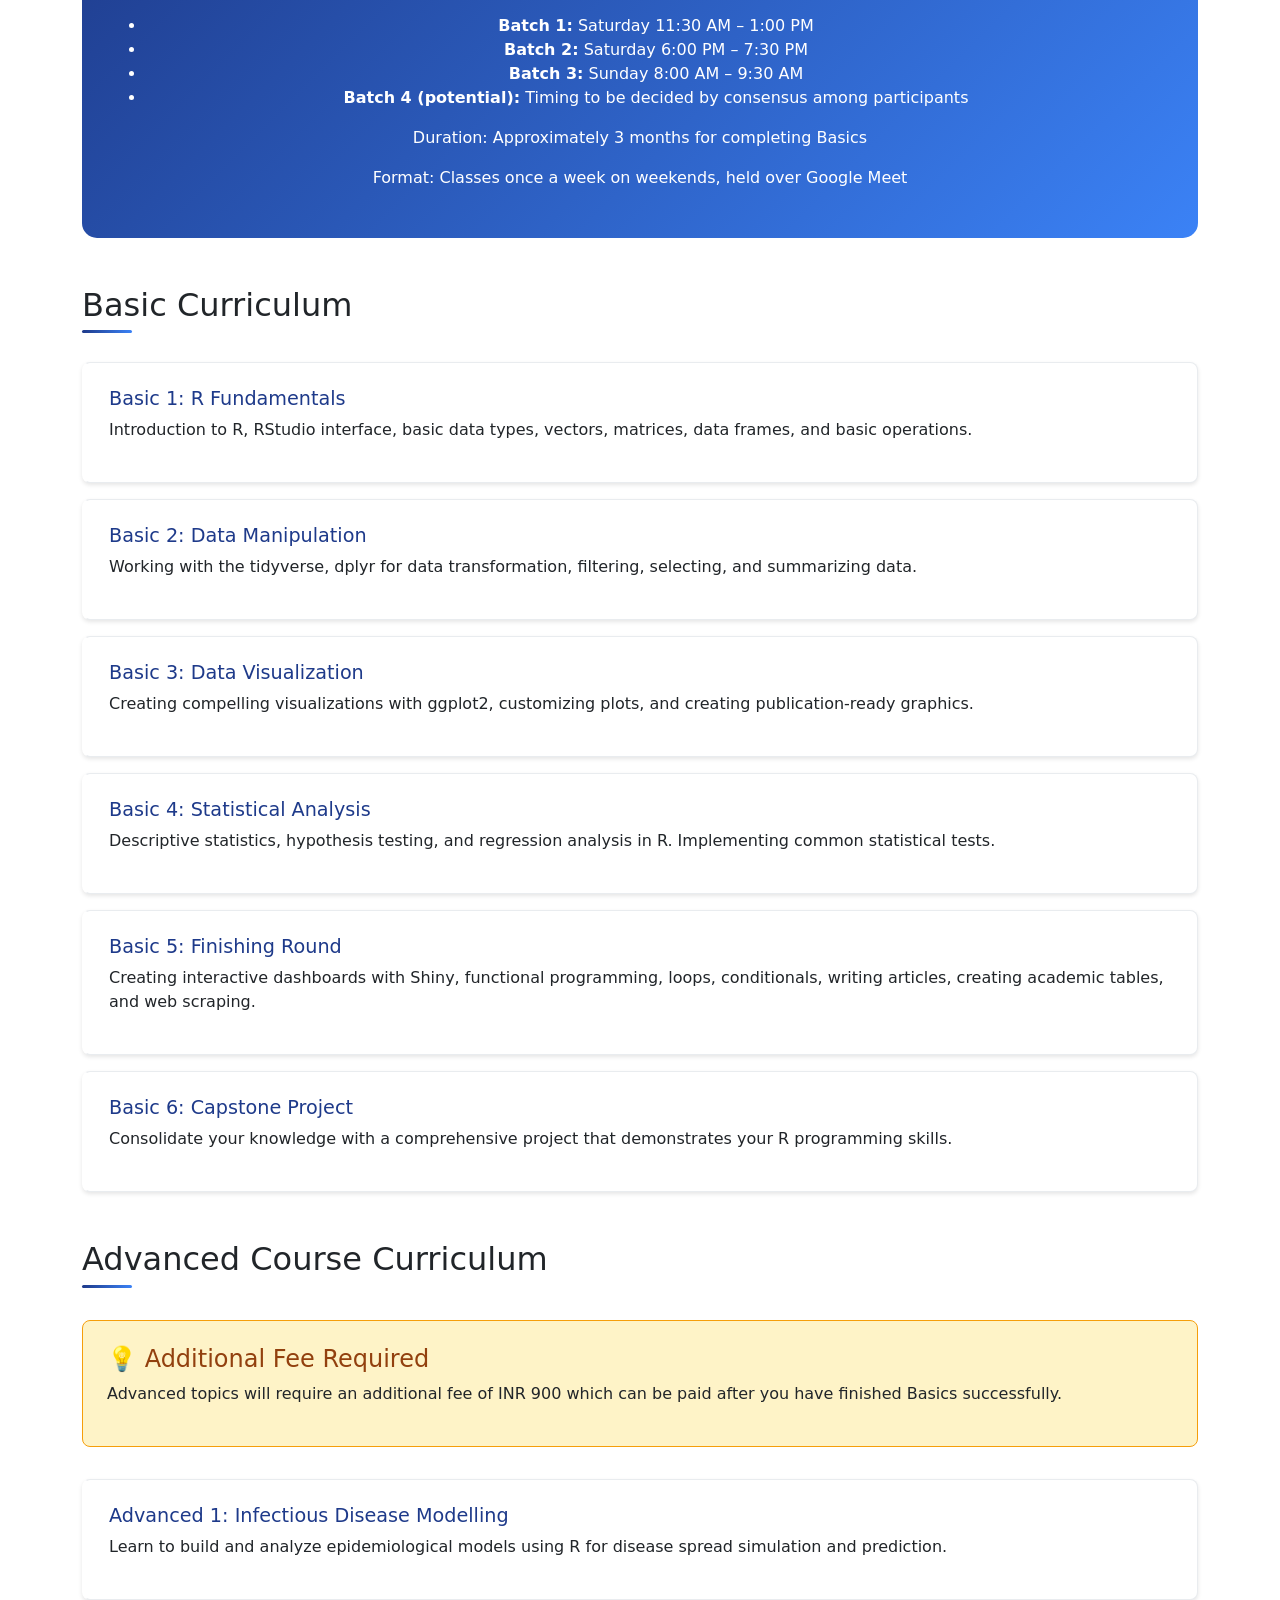
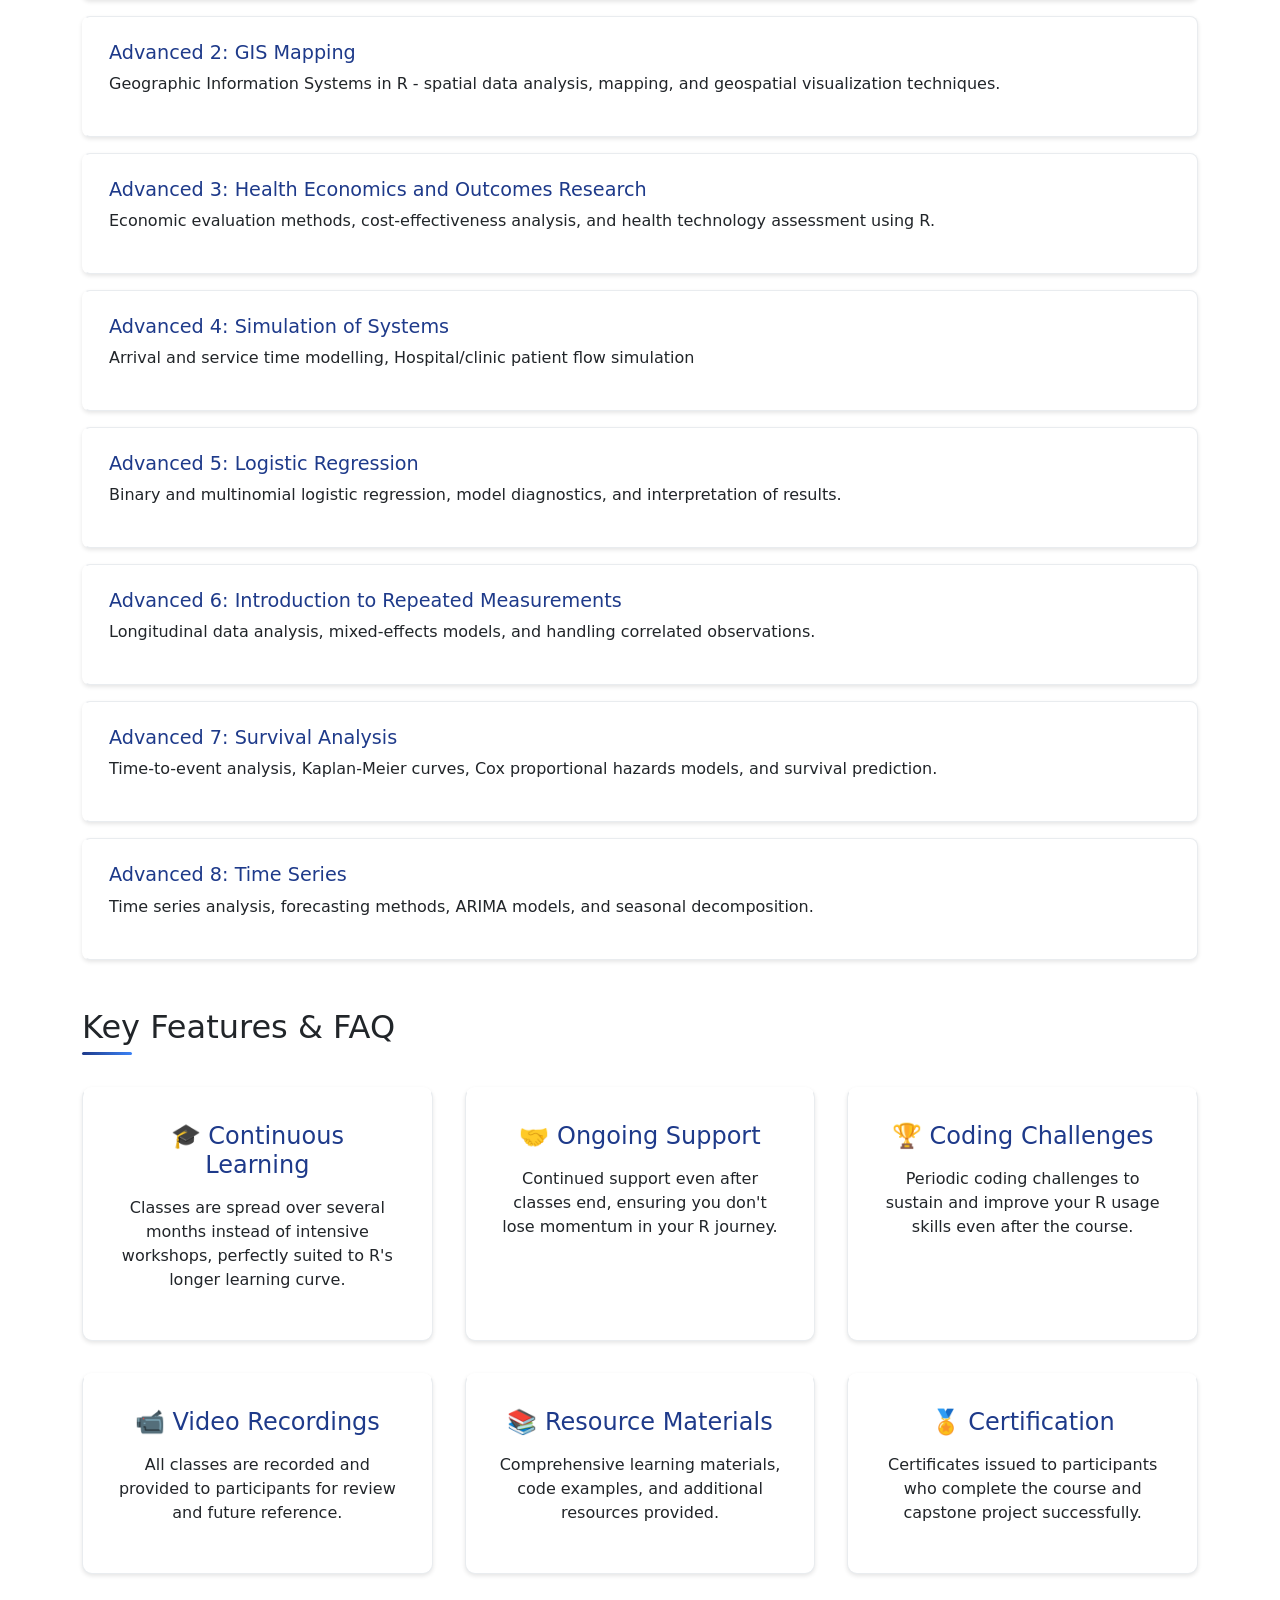
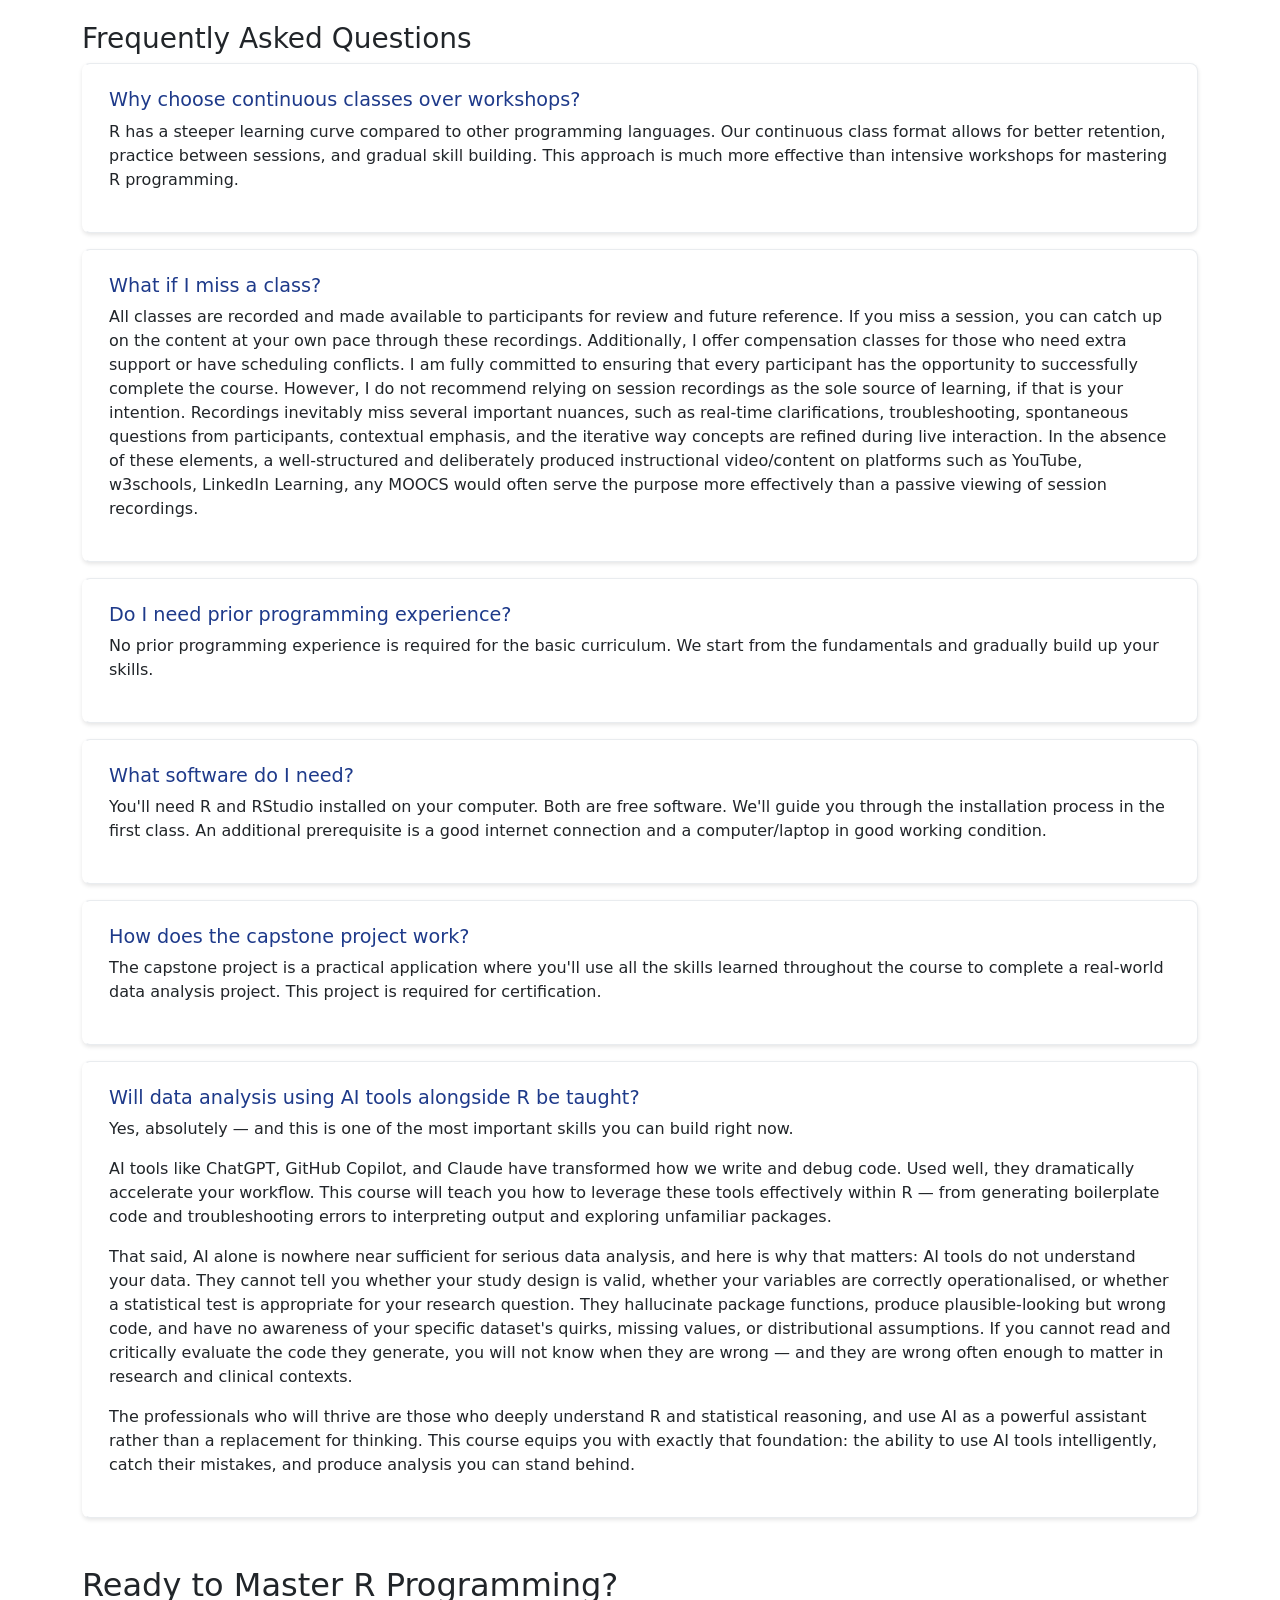
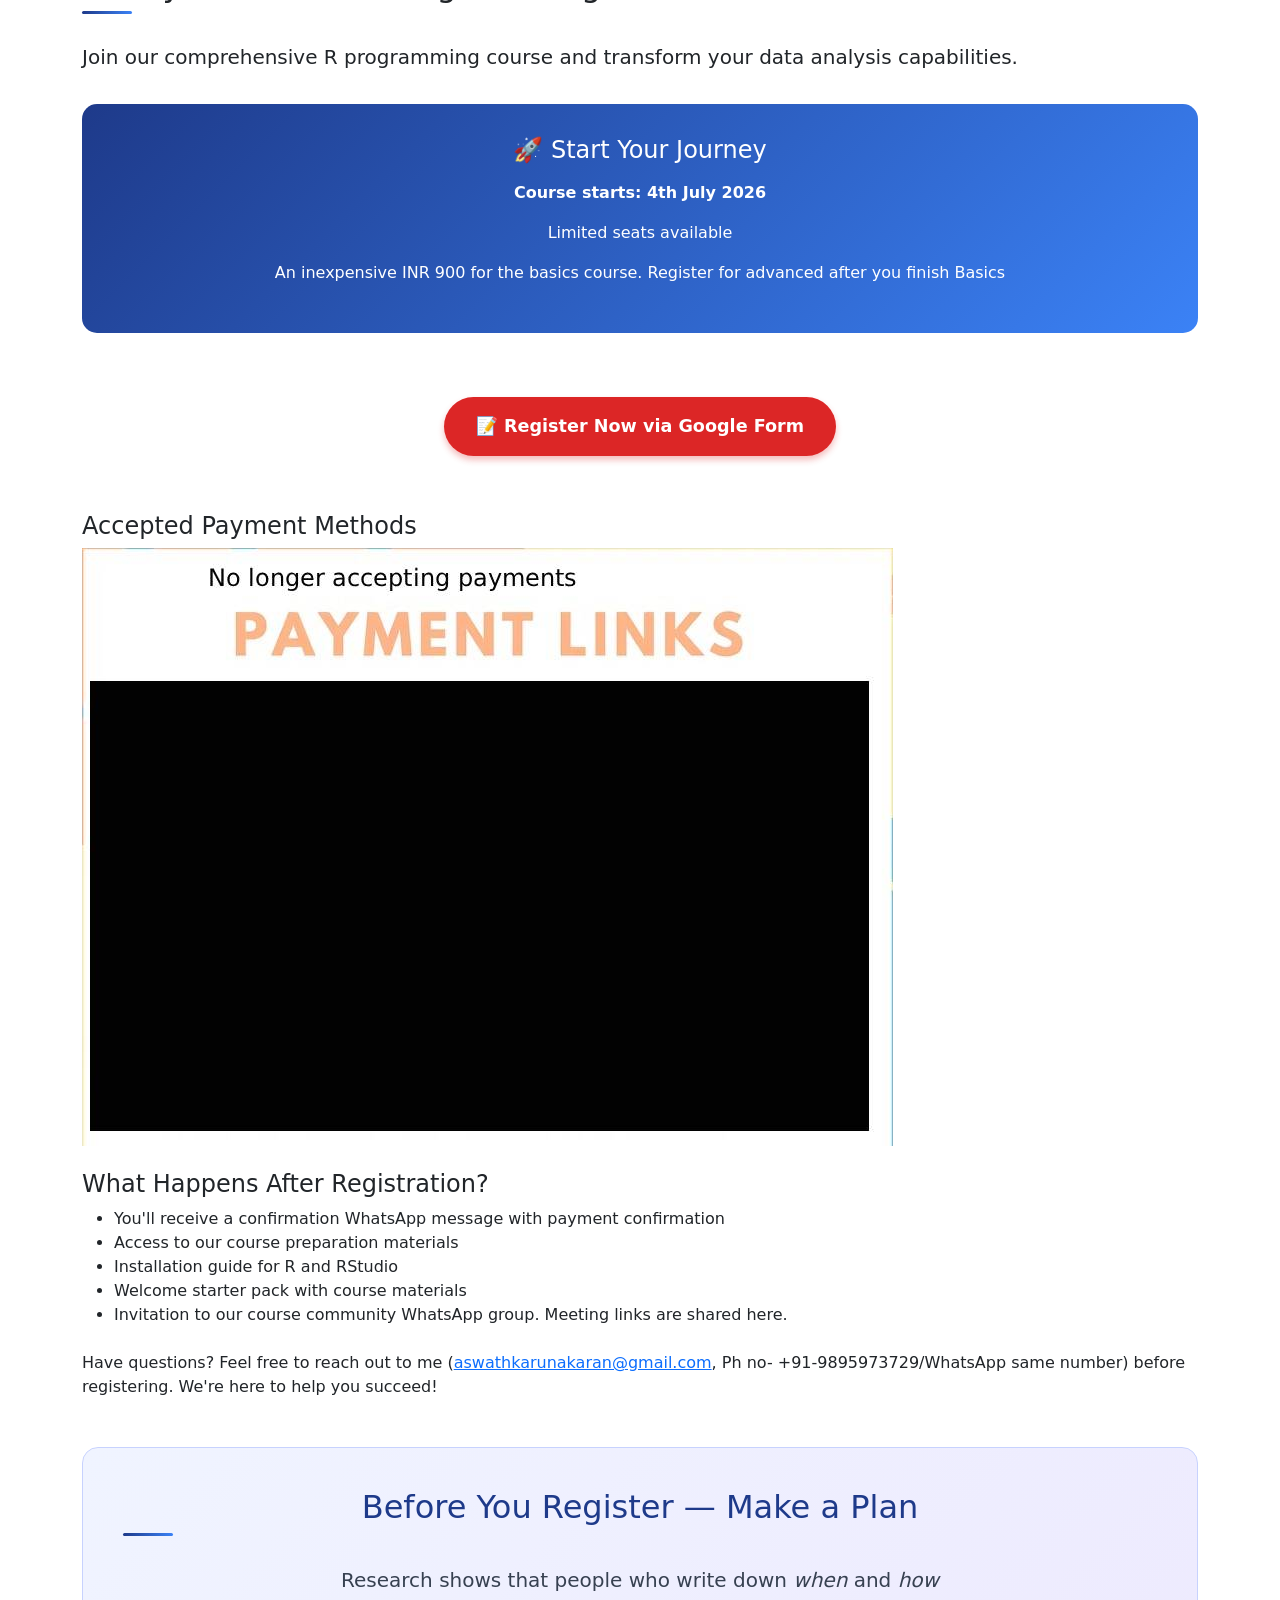
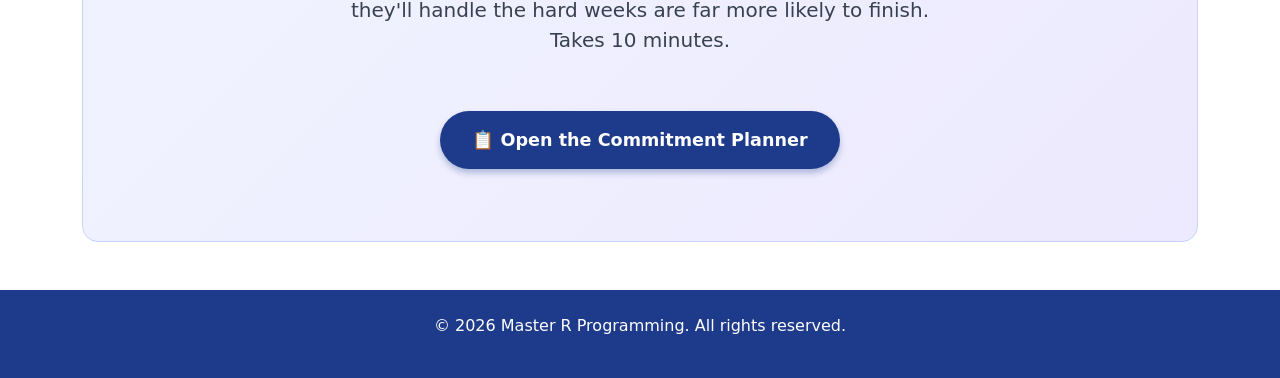
==== commit 0f444498: "Redesign site UI and add commitment planner page - Add AOS scroll animations and entrance effects th" ====
--- a/index.html
+++ b/index.html
@@ -6,6 +6,7 @@
     <title>Master R Programming</title>
     <link rel="stylesheet" href="styles.css">
     <link href="https://cdn.jsdelivr.net/npm/bootstrap@5.3.0/dist/css/bootstrap.min.css" rel="stylesheet">
+    <link href="https://unpkg.com/aos@2.3.4/dist/aos.css" rel="stylesheet">
 </head>
 <body>
     <!-- Navigation -->
@@ -35,6 +36,9 @@
                     <li class="nav-item">
                         <a class="nav-link" href="#registration">Registration</a>
                     </li>
+                    <li class="nav-item">
+                        <a class="nav-link" href="commitment.html">Commitment Planner</a>
+                    </li>
                 </ul>
             </div>
         </div>
@@ -44,12 +48,12 @@
     <section id="home" class="hero-section">
         <div class="container">
             <div class="hero-content">
-                <h1 class="hero-title">Master R Programming</h1>
-                <p class="hero-subtitle">Professional Coaching Classes for Data Analysis & Statistical Computing</p>
-                <div class="course-banner">
+                <h1 class="hero-title" data-aos="fade-down">Master R Programming</h1>
+                <p class="hero-subtitle" data-aos="fade-up" data-aos-delay="150">Professional Coaching Classes for Data Analysis & Statistical Computing</p>
+                <div class="course-banner" data-aos="zoom-in" data-aos-delay="200">
                     <img src="R-Programming-Course.jpg" alt="R Programming Course Banner" class="img-fluid">
                 </div>
-                <div class="coach-section">
+                <div class="coach-section" data-aos="fade-up" data-aos-delay="300">
                     <div class="coach-photo">
                         <img src="instructor1.jpg" alt="Course Instructor" class="img-fluid rounded-circle" style="width: 120px; height: 120px; object-fit: cover;">
                     </div>
@@ -70,7 +74,7 @@
             <section id="overview">
                 <p class="lead">Take your data analysis skills to the next level with our comprehensive R programming course designed for beginners.</p>
                 
-                <div class="learning-objectives">
+                <div class="learning-objectives" data-aos="fade-right">
                     <h3>What You'll Learn</h3>
                     <ul>
                         <li>Foundations of R programming and RStudio environment</li>
@@ -84,14 +88,14 @@
                     </ul>
                 </div>
 
-                <div class="schedule-info">
+                <div class="schedule-info" data-aos="fade-up">
                     <h3>📅 Class Schedule</h3>
-                    <p><strong>Course starts: 28th March 2026</strong></p>
+                    <p><strong>Course starts: 4th July 2026</strong></p>
                     <p>Choose one of the following batch timings:</p>
                     <ul>
                         <li><strong>Batch 1:</strong> Saturday 11:30 AM – 1:00 PM</li>
-                        <li><strong>Batch 2:</strong> Sunday 8:00 AM – 9:30 AM</li>
-                        <li><strong>Batch 3:</strong> Sunday 6:00 PM – 7:30 PM</li>
+                        <li><strong>Batch 2:</strong> Saturday 6:00 PM – 7:30 PM</li>
+                        <li><strong>Batch 3:</strong> Sunday 8:00 AM – 9:30 AM</li>
                         <li><strong>Batch 4 (potential):</strong> Timing to be decided by consensus among participants</li>
                     </ul>
                     <p>Duration: Approximately 3 months for completing Basics</p>
@@ -103,32 +107,32 @@
             <section id="curriculum" class="mt-5">
                 <h2>Basic Curriculum</h2>
                 
-                <div class="curriculum-item">
+                <div class="curriculum-item" data-aos="fade-up" data-aos-delay="0">
                     <h4>Basic 1: R Fundamentals</h4>
                     <p>Introduction to R, RStudio interface, basic data types, vectors, matrices, data frames, and basic operations.</p>
                 </div>
 
-                <div class="curriculum-item">
+                <div class="curriculum-item" data-aos="fade-up" data-aos-delay="100">
                     <h4>Basic 2: Data Manipulation</h4>
                     <p>Working with the tidyverse, dplyr for data transformation, filtering, selecting, and summarizing data.</p>
                 </div>
 
-                <div class="curriculum-item">
+                <div class="curriculum-item" data-aos="fade-up" data-aos-delay="200">
                     <h4>Basic 3: Data Visualization</h4>
                     <p>Creating compelling visualizations with ggplot2, customizing plots, and creating publication-ready graphics.</p>
                 </div>
 
-                <div class="curriculum-item">
+                <div class="curriculum-item" data-aos="fade-up" data-aos-delay="300">
                     <h4>Basic 4: Statistical Analysis</h4>
                     <p>Descriptive statistics, hypothesis testing, and regression analysis in R. Implementing common statistical tests.</p>
                 </div>
 
-                <div class="curriculum-item">
+                <div class="curriculum-item" data-aos="fade-up" data-aos-delay="400">
                     <h4>Basic 5: Finishing Round</h4>
                     <p>Creating interactive dashboards with Shiny, functional programming, loops, conditionals, writing articles, creating academic tables, and web scraping.</p>
                 </div>
 
-                <div class="curriculum-item">
+                <div class="curriculum-item" data-aos="fade-up" data-aos-delay="400">
                     <h4>Basic 6: Capstone Project</h4>
                     <p>Consolidate your knowledge with a comprehensive project that demonstrates your R programming skills.</p>
                 </div>
@@ -138,47 +142,47 @@
             <section id="advanced" class="mt-5">
                 <h2>Advanced Course Curriculum</h2>
                 
-                <div class="advanced-note">
+                <div class="advanced-note" data-aos="fade-right">
                     <h4>💡 Additional Fee Required</h4>
                     <p>Advanced topics will require an additional fee of INR 900 which can be paid after you have finished Basics successfully.</p>
                 </div>
 
-                <div class="curriculum-item">
+                <div class="curriculum-item" data-aos="fade-left" data-aos-delay="0">
                     <h4>Advanced 1: Infectious Disease Modelling</h4>
                     <p>Learn to build and analyze epidemiological models using R for disease spread simulation and prediction.</p>
                 </div>
 
-                <div class="curriculum-item">
+                <div class="curriculum-item" data-aos="fade-left" data-aos-delay="100">
                     <h4>Advanced 2: GIS Mapping</h4>
                     <p>Geographic Information Systems in R - spatial data analysis, mapping, and geospatial visualization techniques.</p>
                 </div>
 
-                <div class="curriculum-item">
+                <div class="curriculum-item" data-aos="fade-left" data-aos-delay="200">
                     <h4>Advanced 3: Health Economics and Outcomes Research</h4>
                     <p>Economic evaluation methods, cost-effectiveness analysis, and health technology assessment using R.</p>
                 </div>
 
-                <div class="curriculum-item">
+                <div class="curriculum-item" data-aos="fade-left" data-aos-delay="300">
                     <h4>Advanced 4: Simulation of Systems</h4>
                     <p>Arrival and service time modelling, Hospital/clinic patient flow simulation</p>
                 </div>
 
-                <div class="curriculum-item">
+                <div class="curriculum-item" data-aos="fade-left" data-aos-delay="400">
                     <h4>Advanced 5: Logistic Regression</h4>
                     <p>Binary and multinomial logistic regression, model diagnostics, and interpretation of results.</p>
                 </div>
 
-                <div class="curriculum-item">
+                <div class="curriculum-item" data-aos="fade-left" data-aos-delay="400">
                     <h4>Advanced 6: Introduction to Repeated Measurements</h4>
                     <p>Longitudinal data analysis, mixed-effects models, and handling correlated observations.</p>
                 </div>
 
-                <div class="curriculum-item">
+                <div class="curriculum-item" data-aos="fade-left" data-aos-delay="400">
                     <h4>Advanced 7: Survival Analysis</h4>
                     <p>Time-to-event analysis, Kaplan-Meier curves, Cox proportional hazards models, and survival prediction.</p>
                 </div>
 
-                <div class="curriculum-item">
+                <div class="curriculum-item" data-aos="fade-left" data-aos-delay="400">
                     <h4>Advanced 8: Time Series</h4>
                     <p>Time series analysis, forecasting methods, ARIMA models, and seasonal decomposition.</p>
                 </div>
@@ -189,32 +193,32 @@
                 <h2>Key Features & FAQ</h2>
                 
                 <div class="feature-grid">
-                    <div class="feature-card">
+                    <div class="feature-card" data-aos="zoom-in" data-aos-delay="0">
                         <h4>🎓 Continuous Learning</h4>
                         <p>Classes are spread over several months instead of intensive workshops, perfectly suited to R's longer learning curve.</p>
                     </div>
 
-                    <div class="feature-card">
+                    <div class="feature-card" data-aos="zoom-in" data-aos-delay="100">
                         <h4>🤝 Ongoing Support</h4>
                         <p>Continued support even after classes end, ensuring you don't lose momentum in your R journey.</p>
                     </div>
 
-                    <div class="feature-card">
+                    <div class="feature-card" data-aos="zoom-in" data-aos-delay="200">
                         <h4>🏆 Coding Challenges</h4>
                         <p>Periodic coding challenges to sustain and improve your R usage skills even after the course.</p>
                     </div>
 
-                    <div class="feature-card">
+                    <div class="feature-card" data-aos="zoom-in" data-aos-delay="300">
                         <h4>📹 Video Recordings</h4>
                         <p>All classes are recorded and provided to participants for review and future reference.</p>
                     </div>
 
-                    <div class="feature-card">
+                    <div class="feature-card" data-aos="zoom-in" data-aos-delay="400">
                         <h4>📚 Resource Materials</h4>
                         <p>Comprehensive learning materials, code examples, and additional resources provided.</p>
                     </div>
 
-                    <div class="feature-card">
+                    <div class="feature-card" data-aos="zoom-in" data-aos-delay="500">
                         <h4>🏅 Certification</h4>
                         <p>Certificates issued to participants who complete the course and capstone project successfully.</p>
                     </div>
@@ -222,34 +226,37 @@
 
                 <h3 class="mt-5">Frequently Asked Questions</h3>
 
-                <div class="curriculum-item">
+                <div class="curriculum-item" data-aos="fade-up" data-aos-delay="0">
                     <h4>Why choose continuous classes over workshops?</h4>
                     <p>R has a steeper learning curve compared to other programming languages. Our continuous class format allows for better retention, practice between sessions, and gradual skill building. This approach is much more effective than intensive workshops for mastering R programming.</p>
                 </div>
 
-                <div class="curriculum-item">
+                <div class="curriculum-item" data-aos="fade-up" data-aos-delay="100">
                     <h4>What if I miss a class?</h4>
                     <p>All classes are recorded and made available to participants for review and future reference. If you miss a session, you can catch up on the content at your own pace through these recordings. Additionally, I offer compensation classes for those who need extra support or have scheduling conflicts. I am fully committed to ensuring that every participant has the opportunity to successfully complete the course. However, I do not recommend relying on session recordings as the sole source of learning, if that is your intention. Recordings inevitably miss several important nuances, such as real-time clarifications, troubleshooting, spontaneous questions from participants, contextual emphasis, and the iterative way concepts are refined during live interaction. In the absence of these elements, a well-structured and deliberately produced instructional video/content on platforms such as YouTube, w3schools, LinkedIn Learning, any MOOCS would often serve the purpose more effectively than a passive viewing of session recordings.</p>
                 </div>
 
-                <div class="curriculum-item">
+                <div class="curriculum-item" data-aos="fade-up" data-aos-delay="200">
                     <h4>Do I need prior programming experience?</h4>
                     <p>No prior programming experience is required for the basic curriculum. We start from the fundamentals and gradually build up your skills.</p>
                 </div>
 
-                <div class="curriculum-item">
+                <div class="curriculum-item" data-aos="fade-up" data-aos-delay="300">
                     <h4>What software do I need?</h4>
                     <p>You'll need R and RStudio installed on your computer. Both are free software. We'll guide you through the installation process in the first class. An additional prerequisite is a good internet connection and a computer/laptop in good working condition.</p>
                 </div>
 
-                <div class="curriculum-item">
+                <div class="curriculum-item" data-aos="fade-up" data-aos-delay="300">
                     <h4>How does the capstone project work?</h4>
                     <p>The capstone project is a practical application where you'll use all the skills learned throughout the course to complete a real-world data analysis project. This project is required for certification.</p>
                 </div>
 
-                <div class="curriculum-item">
-                    <h4>Is this website containing course-details and registration made in R?</h4>
-                    <p>This very website is made in R with the help of a package called Shiny. Perhaps you want to make one too to host your resume perhaps. I will teach you how you can do it. Come join the course! What are you waiting for?</p>
+                <div class="curriculum-item" data-aos="fade-up" data-aos-delay="300">
+                    <h4>Will data analysis using AI tools alongside R be taught?</h4>
+                    <p>Yes, absolutely — and this is one of the most important skills you can build right now.</p>
+                    <p>AI tools like ChatGPT, GitHub Copilot, and Claude have transformed how we write and debug code. Used well, they dramatically accelerate your workflow. This course will teach you how to leverage these tools effectively within R — from generating boilerplate code and troubleshooting errors to interpreting output and exploring unfamiliar packages.</p>
+                    <p>That said, AI alone is nowhere near sufficient for serious data analysis, and here is why that matters: AI tools do not understand your data. They cannot tell you whether your study design is valid, whether your variables are correctly operationalised, or whether a statistical test is appropriate for your research question. They hallucinate package functions, produce plausible-looking but wrong code, and have no awareness of your specific dataset's quirks, missing values, or distributional assumptions. If you cannot read and critically evaluate the code they generate, you will not know when they are wrong — and they are wrong often enough to matter in research and clinical contexts.</p>
+                    <p>The professionals who will thrive are those who deeply understand R and statistical reasoning, and use AI as a powerful assistant rather than a replacement for thinking. This course equips you with exactly that foundation: the ability to use AI tools intelligently, catch their mistakes, and produce analysis you can stand behind.</p>
                 </div>
             </section>
 
@@ -258,15 +265,15 @@
                 <h2>Ready to Master R Programming?</h2>
                 <p class="lead">Join our comprehensive R programming course and transform your data analysis capabilities.</p>
                 
-                <div class="schedule-info">
+                <div class="schedule-info" data-aos="fade-up">
                     <h3>🚀 Start Your Journey</h3>
-                    <p><strong>Course starts: 28th March 2026</strong></p>
+                    <p><strong>Course starts: 4th July 2026</strong></p>
                     <p>Limited seats available</p>
                     <p>An inexpensive INR 900 for the basics course. Register for advanced after you finish Basics</p>
                 </div>
 
-                <div class="text-center">
-                    <a href="https://forms.gle/nbD5Nw6uccRcCx9F6" class="cta-button" target="_blank">📝 Register Now via Google Form</a>
+                <div class="text-center" data-aos="zoom-in" data-aos-delay="200">
+                    <a href="https://forms.gle/5SgyMB68dzDvgP5X8" class="cta-button" target="_blank">📝 Register Now via Google Form</a>
                 </div>
 
                 <div class="mt-4">
@@ -287,15 +294,26 @@
 
                 <p class="mt-4">Have questions? Feel free to reach out to me (<a href="mailto:aswathkarunakaran@gmail.com">aswathkarunakaran@gmail.com</a>, Ph no- +91-9895973729/WhatsApp same number) before registering. We're here to help you succeed!</p>
             </section>
+
+            <!-- Commitment Planner teaser -->
+            <section class="mt-5 mb-2" data-aos="fade-up">
+                <div style="background: linear-gradient(135deg, #f0f4ff 0%, #ede9fe 100%); border: 1px solid #c7d2fe; border-radius: 16px; padding: 2.5rem; text-align: center;">
+                    <h2 style="color: #1e3a8a;">Before You Register — Make a Plan</h2>
+                    <p class="lead" style="color: #374151; max-width: 600px; margin: 0 auto 1.5rem;">Research shows that people who write down <em>when</em> and <em>how</em> they'll handle the hard weeks are far more likely to finish. Takes 10 minutes.</p>
+                    <a href="commitment.html" class="cta-button" style="background: #1e3a8a; box-shadow: 0 4px 6px rgba(30,58,138,0.3);">📋 Open the Commitment Planner</a>
+                </div>
+            </section>
         </div>
     </div>
 
     <!-- Footer -->
     <footer class="text-center py-4" style="background-color: #1e3a8a; color: white;">
-        <p>&copy; 2025 Master R Programming. All rights reserved.</p>
+        <p>&copy; 2026 Master R Programming. All rights reserved.</p>
     </footer>
 
     <script src="https://cdn.jsdelivr.net/npm/bootstrap@5.3.0/dist/js/bootstrap.bundle.min.js"></script>
+    <script src="https://unpkg.com/aos@2.3.4/dist/aos.js"></script>
+    <script>AOS.init({ duration: 700, once: true, offset: 80 });</script>
     <script src="script.js"></script>
 </body>
 </html>
--- a/styles.css
+++ b/styles.css
@@ -240,21 +240,87 @@
 }
 
 @media (max-width: 768px) {
-  .hero-title { 
-    font-size: 2.5rem; 
-  }
-  .hero-subtitle { 
-    font-size: 1.2rem; 
-  }
-  .coach-section { 
-    flex-direction: column; 
-    gap: 1rem; 
-  }
-  .main-content { 
-    padding: 20px; 
+  .hero-title {
+    font-size: 2.5rem;
+  }
+  .hero-subtitle {
+    font-size: 1.2rem;
+  }
+  .coach-section {
+    flex-direction: column;
+    gap: 1rem;
+  }
+  .main-content {
+    padding: 20px;
   }
   .feature-grid {
     grid-template-columns: 1fr;
   }
 }
 
+/* ── Visual Flair ── */
+
+html {
+  scroll-behavior: smooth;
+}
+
+/* Navbar shrink on scroll */
+.navbar {
+  transition: padding 0.3s ease, backdrop-filter 0.3s ease;
+}
+.navbar.scrolled {
+  padding-top: 0.25rem;
+  padding-bottom: 0.25rem;
+  backdrop-filter: blur(8px);
+  -webkit-backdrop-filter: blur(8px);
+  background: linear-gradient(135deg, rgba(30,58,138,0.95) 0%, rgba(59,130,246,0.95) 100%) !important;
+}
+
+/* Section h2 underline accent */
+.main-content h2 {
+  position: relative;
+  padding-bottom: 0.6rem;
+  margin-bottom: 1.8rem;
+}
+.main-content h2::after {
+  content: '';
+  position: absolute;
+  left: 0;
+  bottom: 0;
+  width: 50px;
+  height: 3px;
+  background: linear-gradient(90deg, #1e3a8a, #3b82f6);
+  border-radius: 2px;
+}
+
+/* Curriculum item left accent bar */
+.curriculum-item {
+  border-left: 3px solid transparent;
+  transition: border-left-color 0.2s ease, transform 0.2s ease, box-shadow 0.2s ease;
+}
+.curriculum-item:hover {
+  border-left-color: #3b82f6;
+}
+
+/* Feature card top accent border */
+.feature-card {
+  border-top: 3px solid transparent;
+  transition: border-top-color 0.3s ease, transform 0.2s ease, box-shadow 0.2s ease;
+}
+.feature-card:hover {
+  border-top-color: #3b82f6;
+}
+
+/* CTA button pulse glow */
+@keyframes pulse-glow {
+  0%, 100% { box-shadow: 0 4px 6px rgba(220, 38, 38, 0.3); }
+  50%       { box-shadow: 0 6px 20px rgba(220, 38, 38, 0.55); }
+}
+.cta-button {
+  animation: pulse-glow 2.5s ease-in-out infinite;
+}
+.cta-button:hover {
+  animation: none;
+  box-shadow: 0 6px 12px rgba(220, 38, 38, 0.4);
+}
+
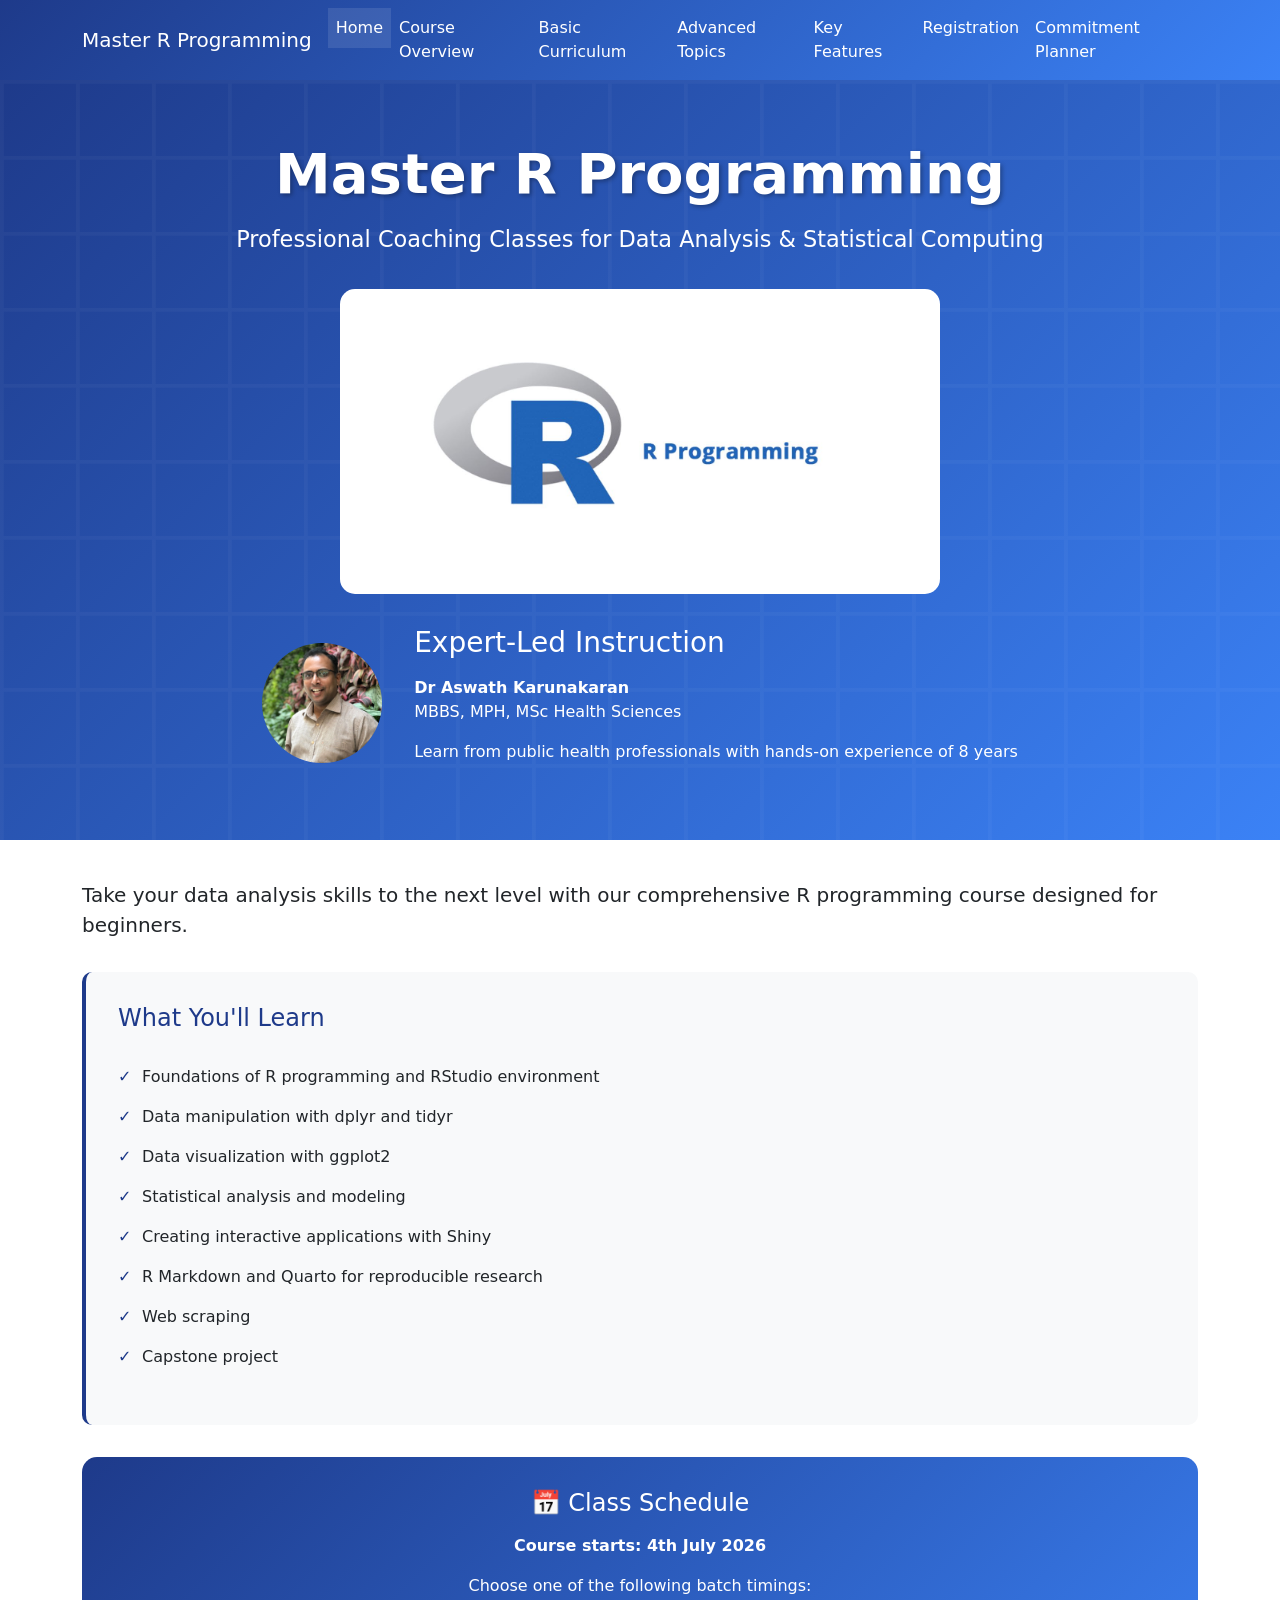
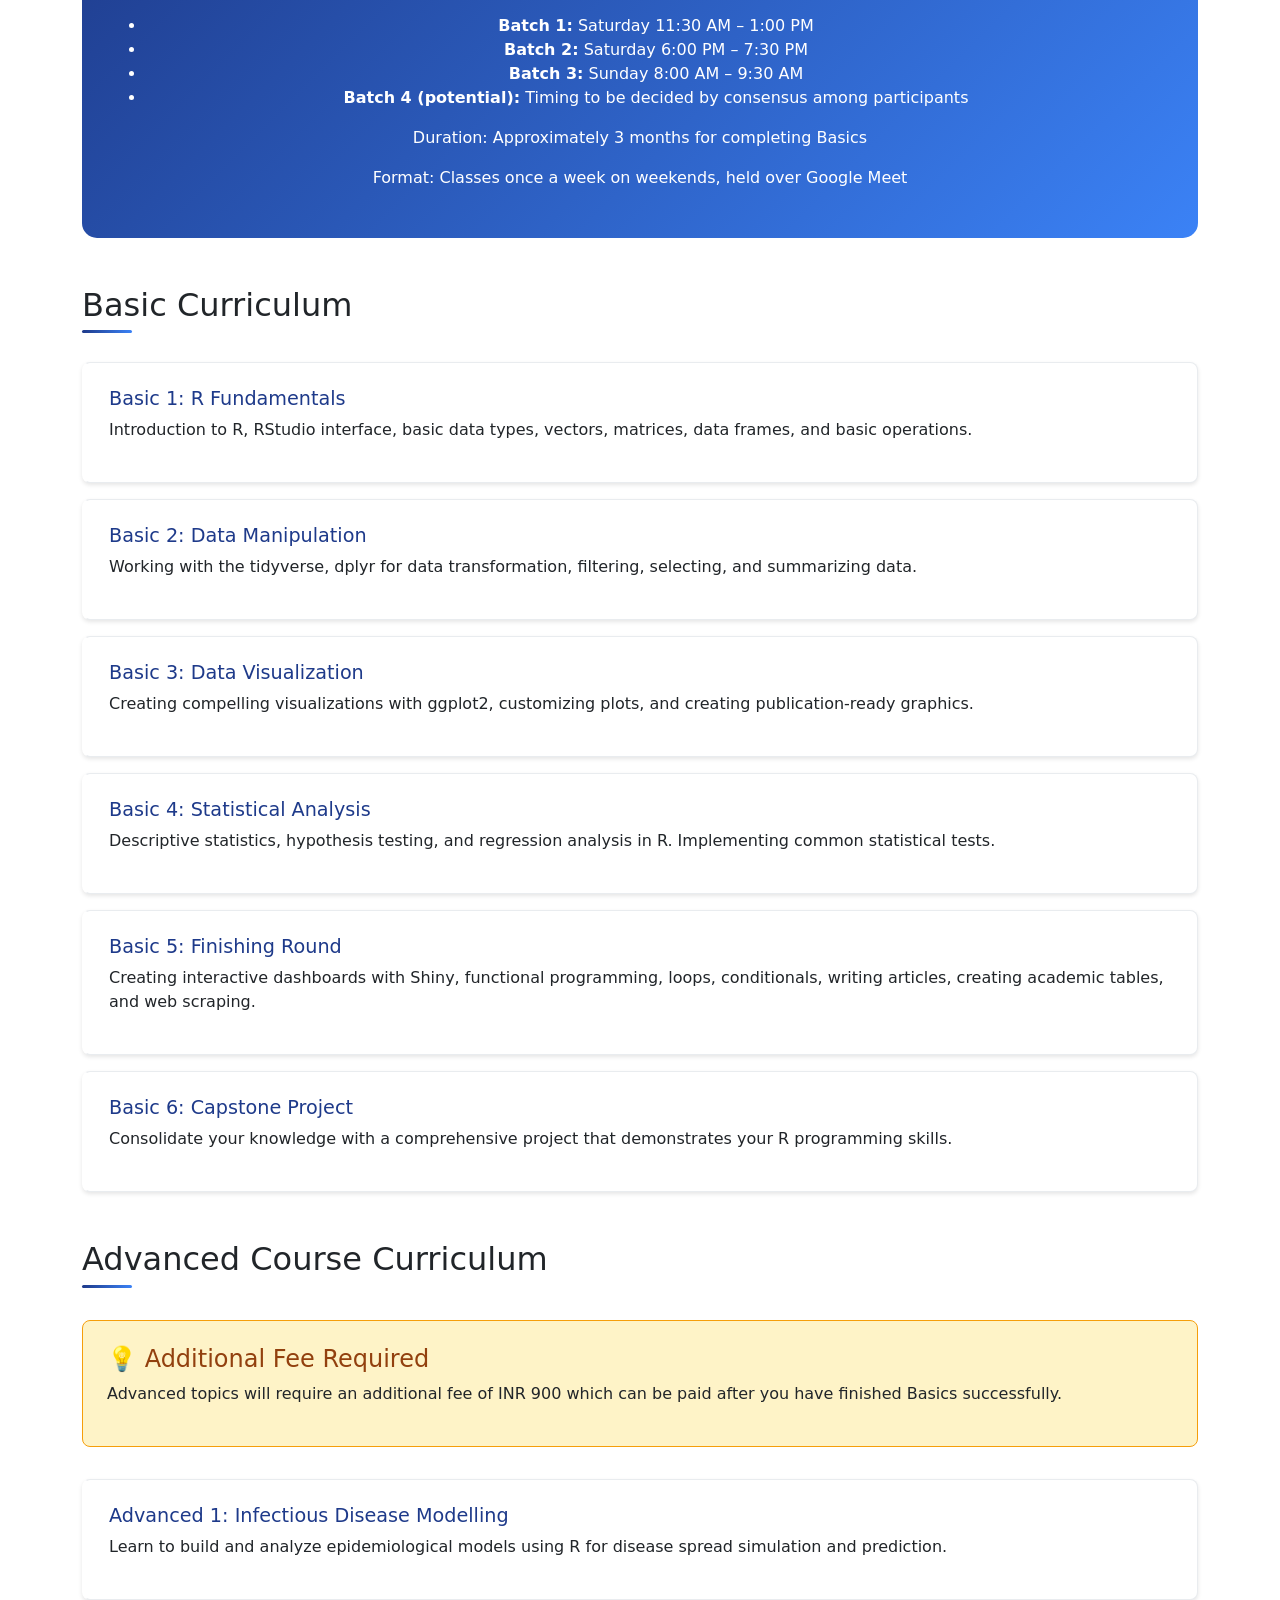
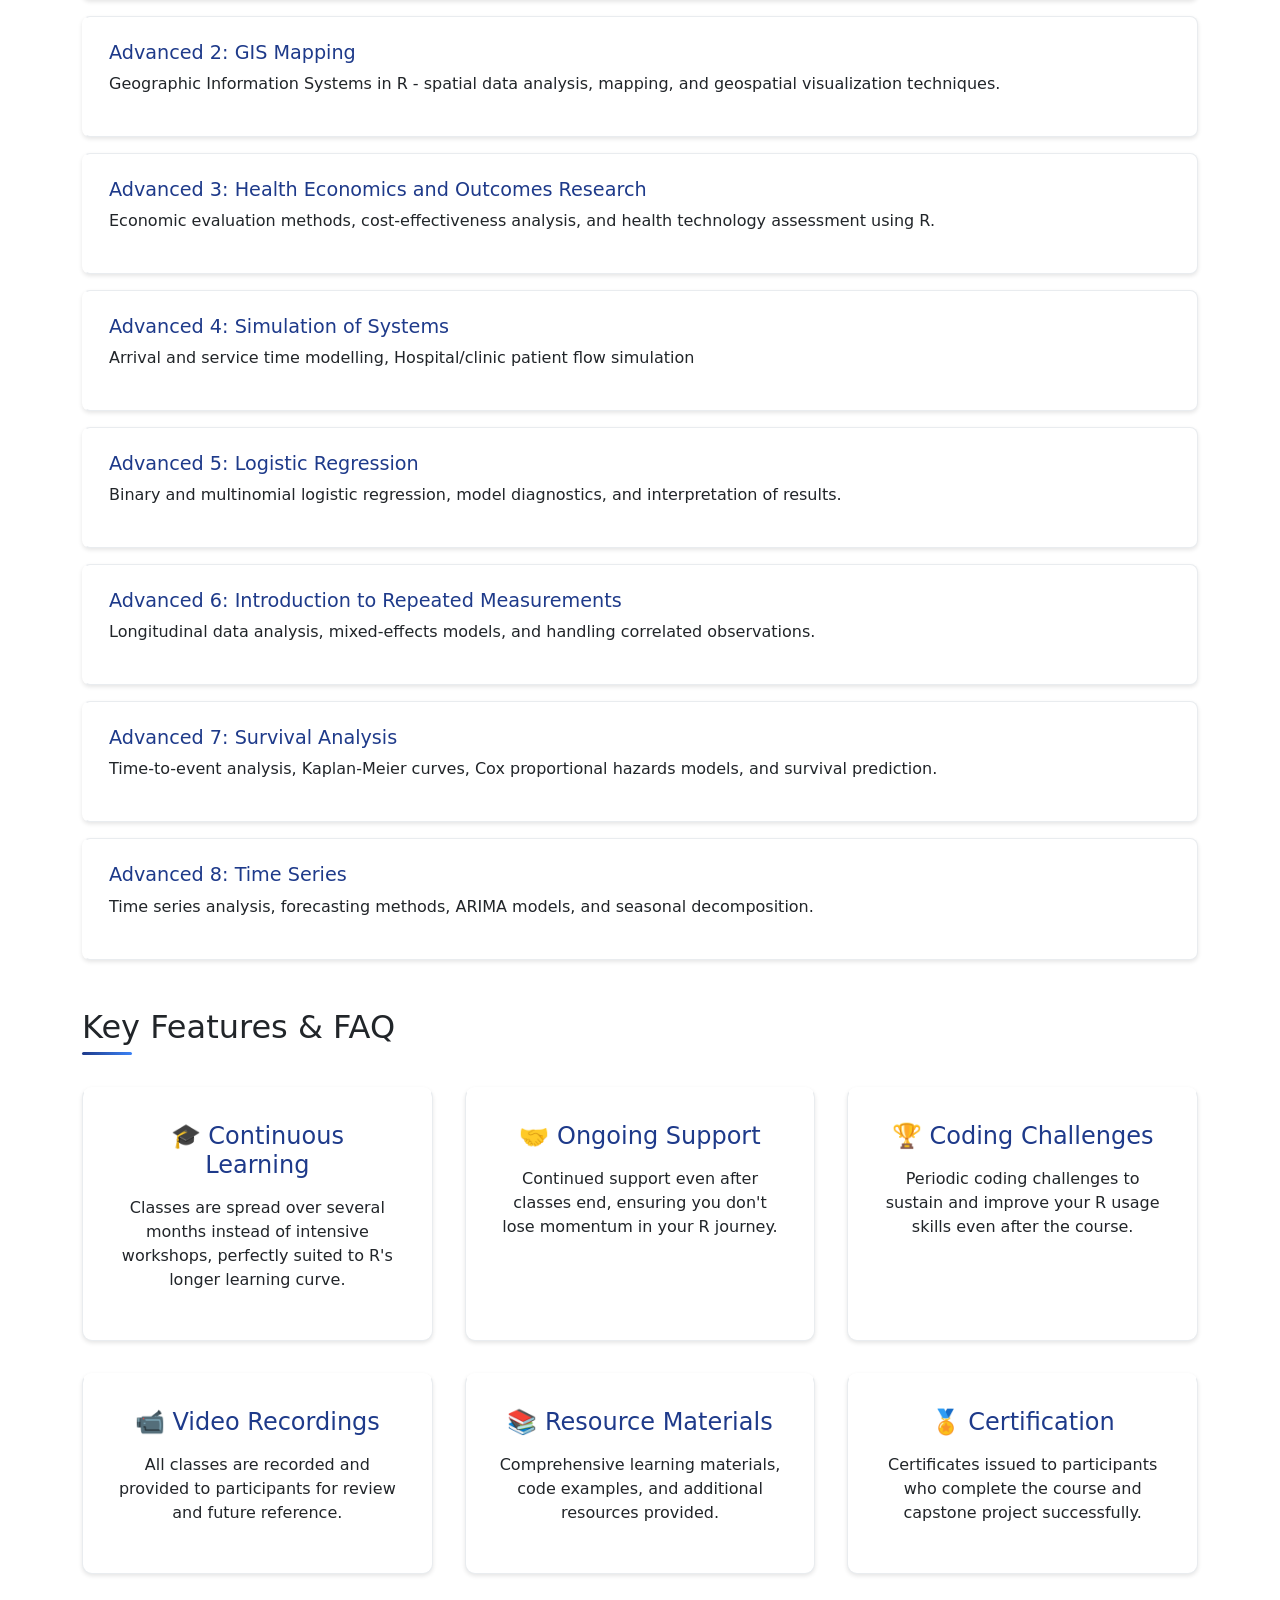
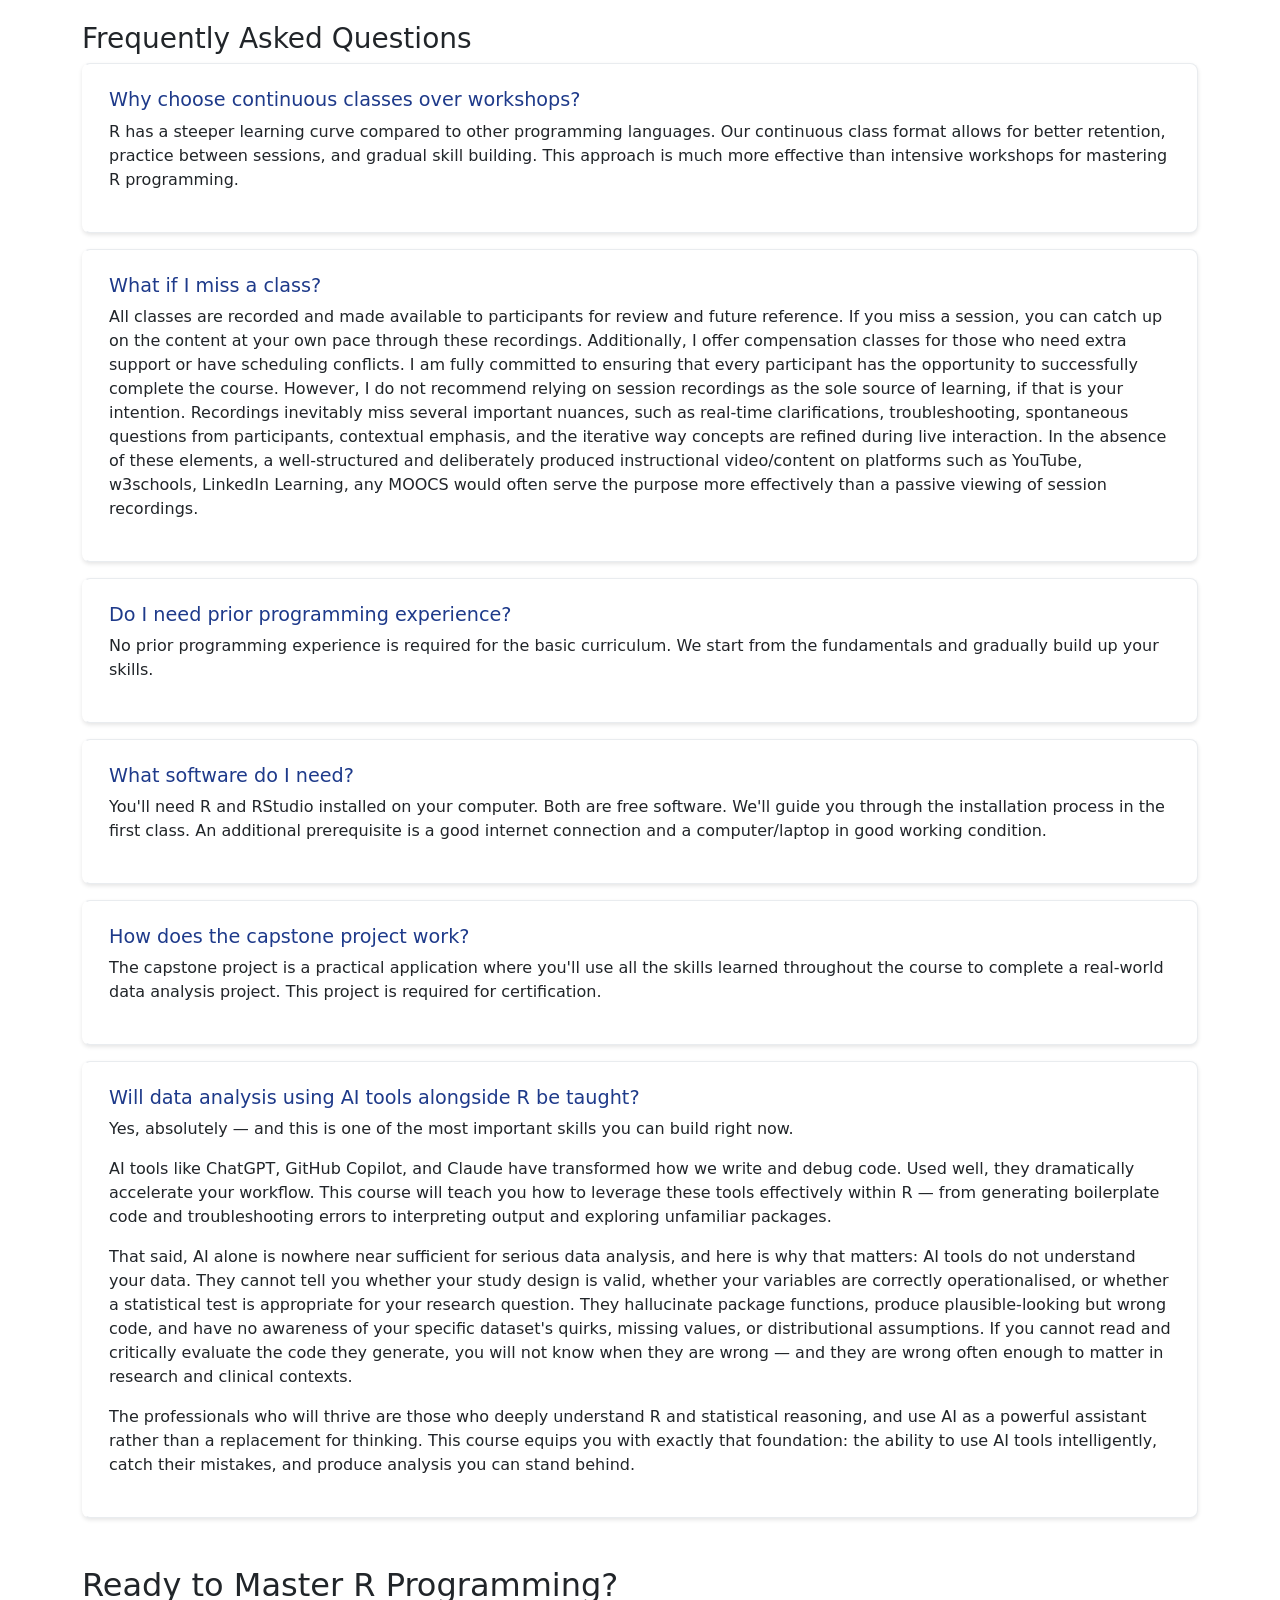
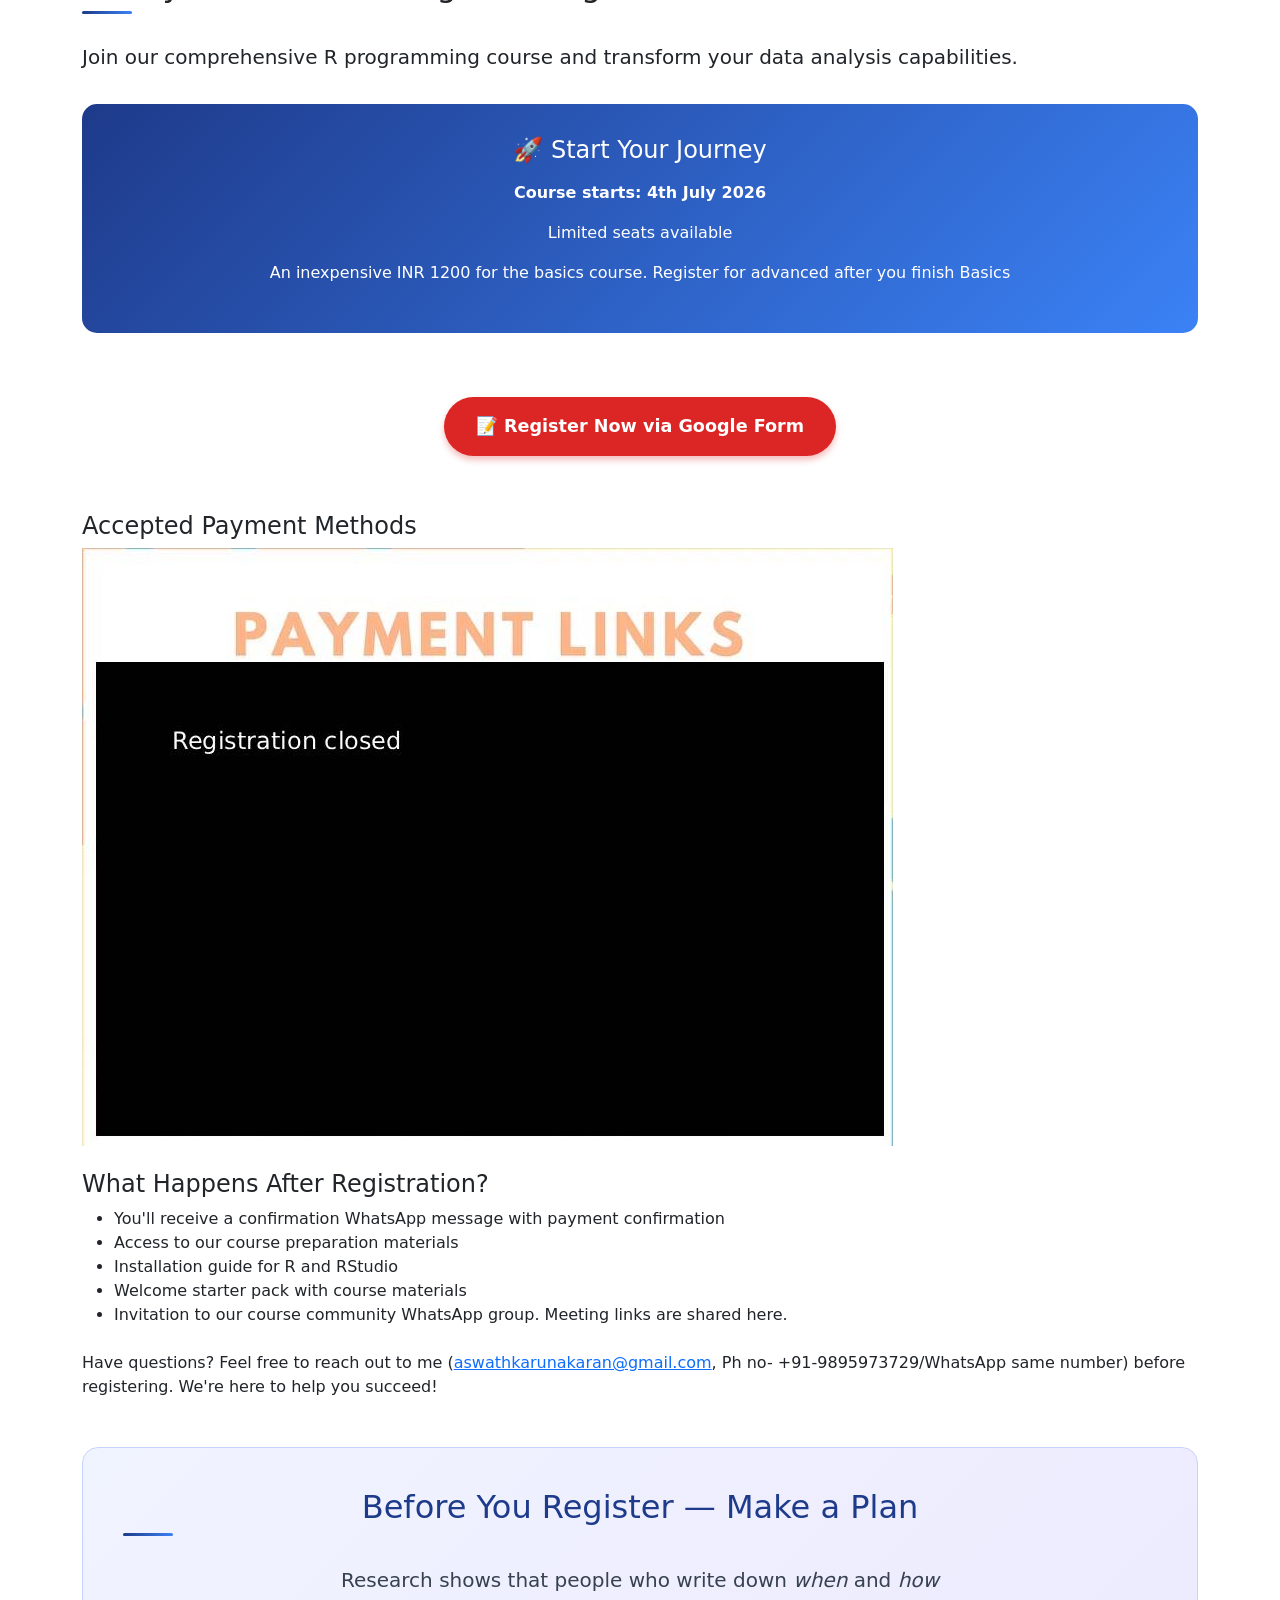
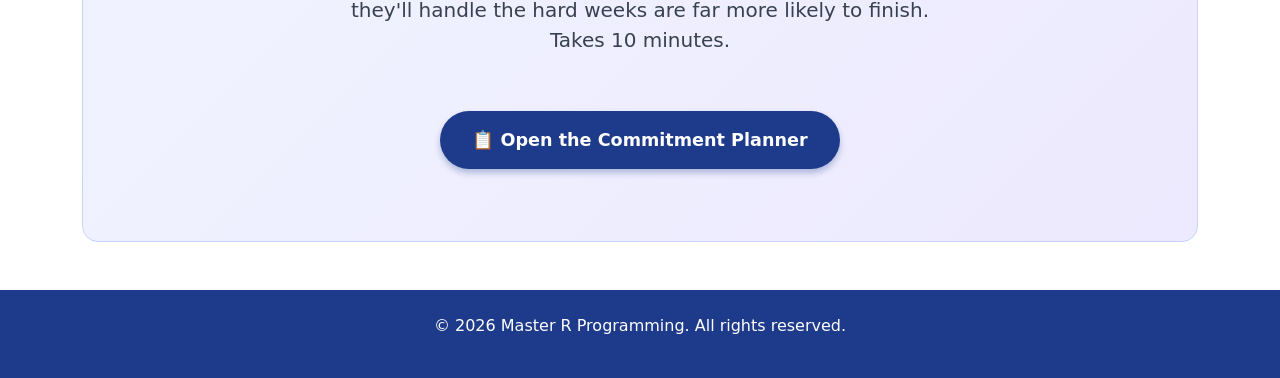
==== commit ee991f1c: "Update course fee from INR 900 to INR 1200" ====
--- a/index.html
+++ b/index.html
@@ -269,7 +269,7 @@
                     <h3>🚀 Start Your Journey</h3>
                     <p><strong>Course starts: 4th July 2026</strong></p>
                     <p>Limited seats available</p>
-                    <p>An inexpensive INR 900 for the basics course. Register for advanced after you finish Basics</p>
+                    <p>An inexpensive INR 1200 for the basics course. Register for advanced after you finish Basics</p>
                 </div>
 
                 <div class="text-center" data-aos="zoom-in" data-aos-delay="200">
@@ -316,4 +316,4 @@
     <script>AOS.init({ duration: 700, once: true, offset: 80 });</script>
     <script src="script.js"></script>
 </body>
-</html>+</html>
